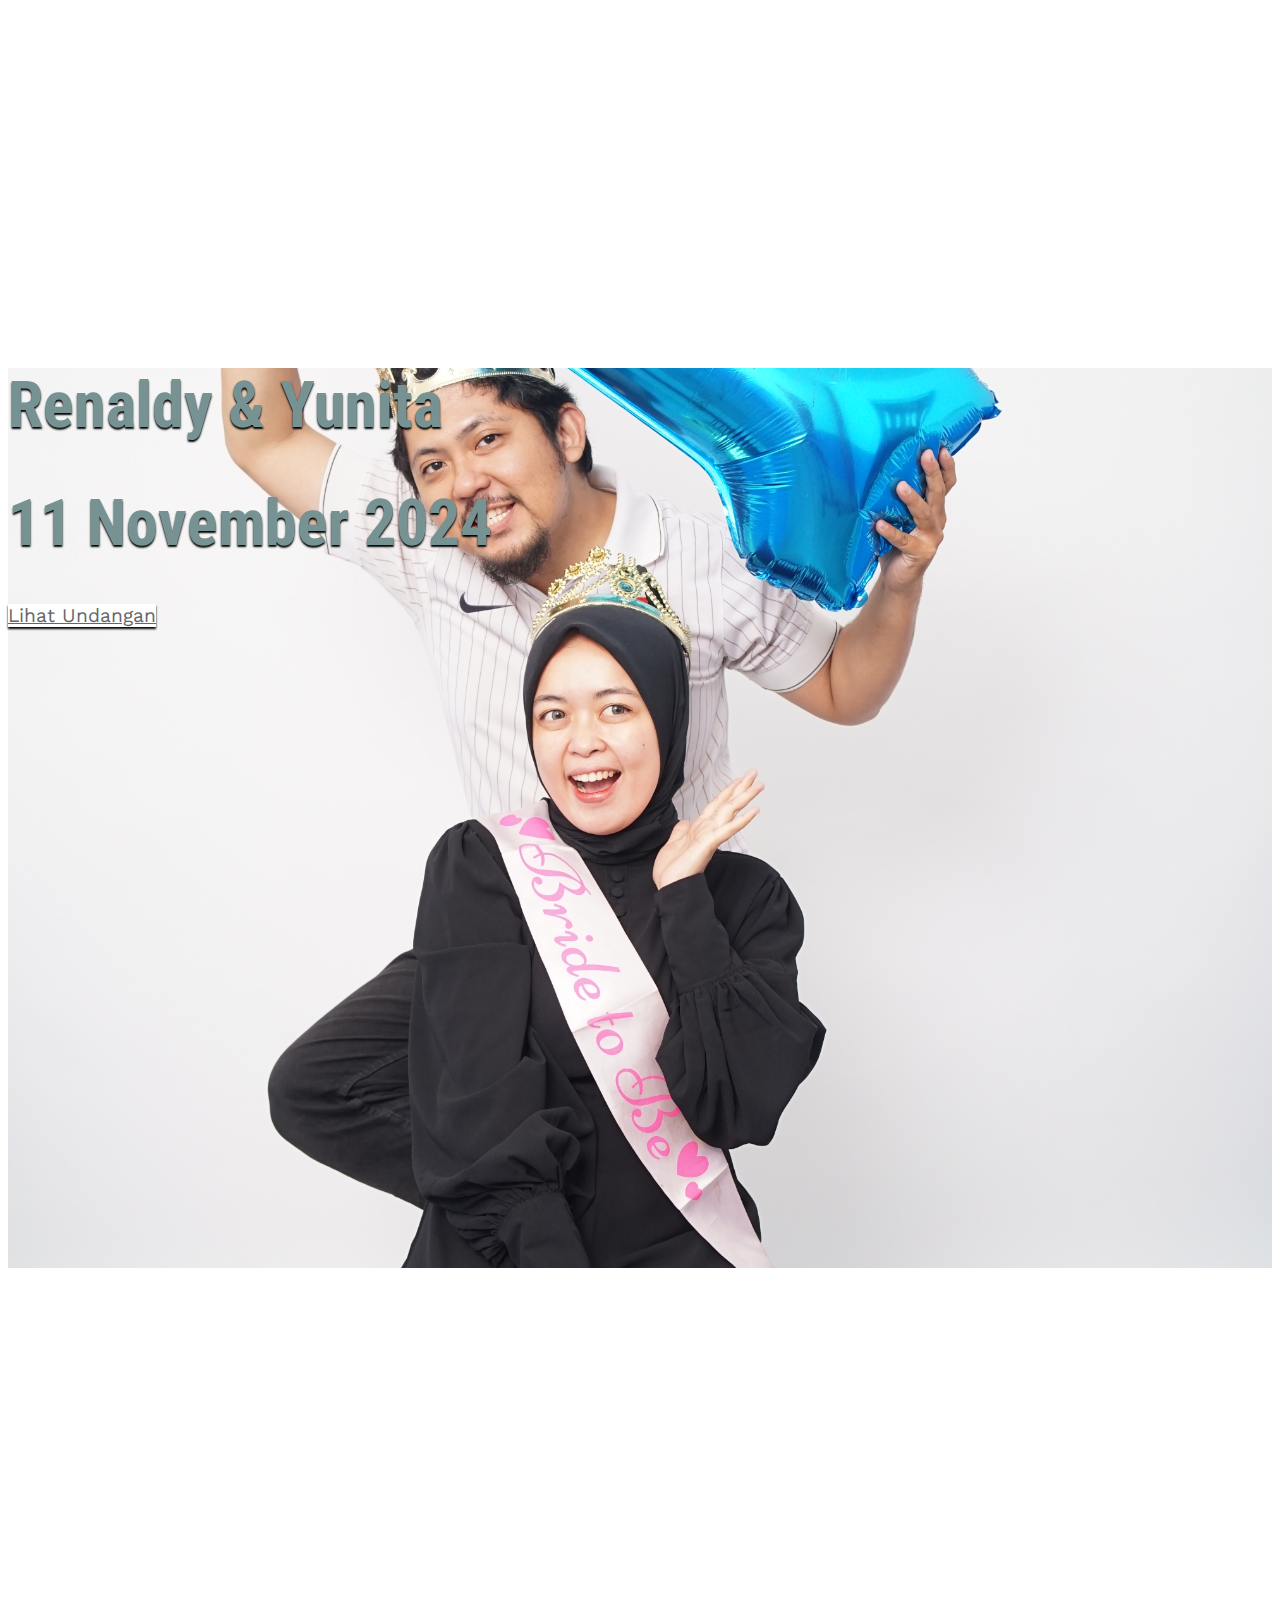
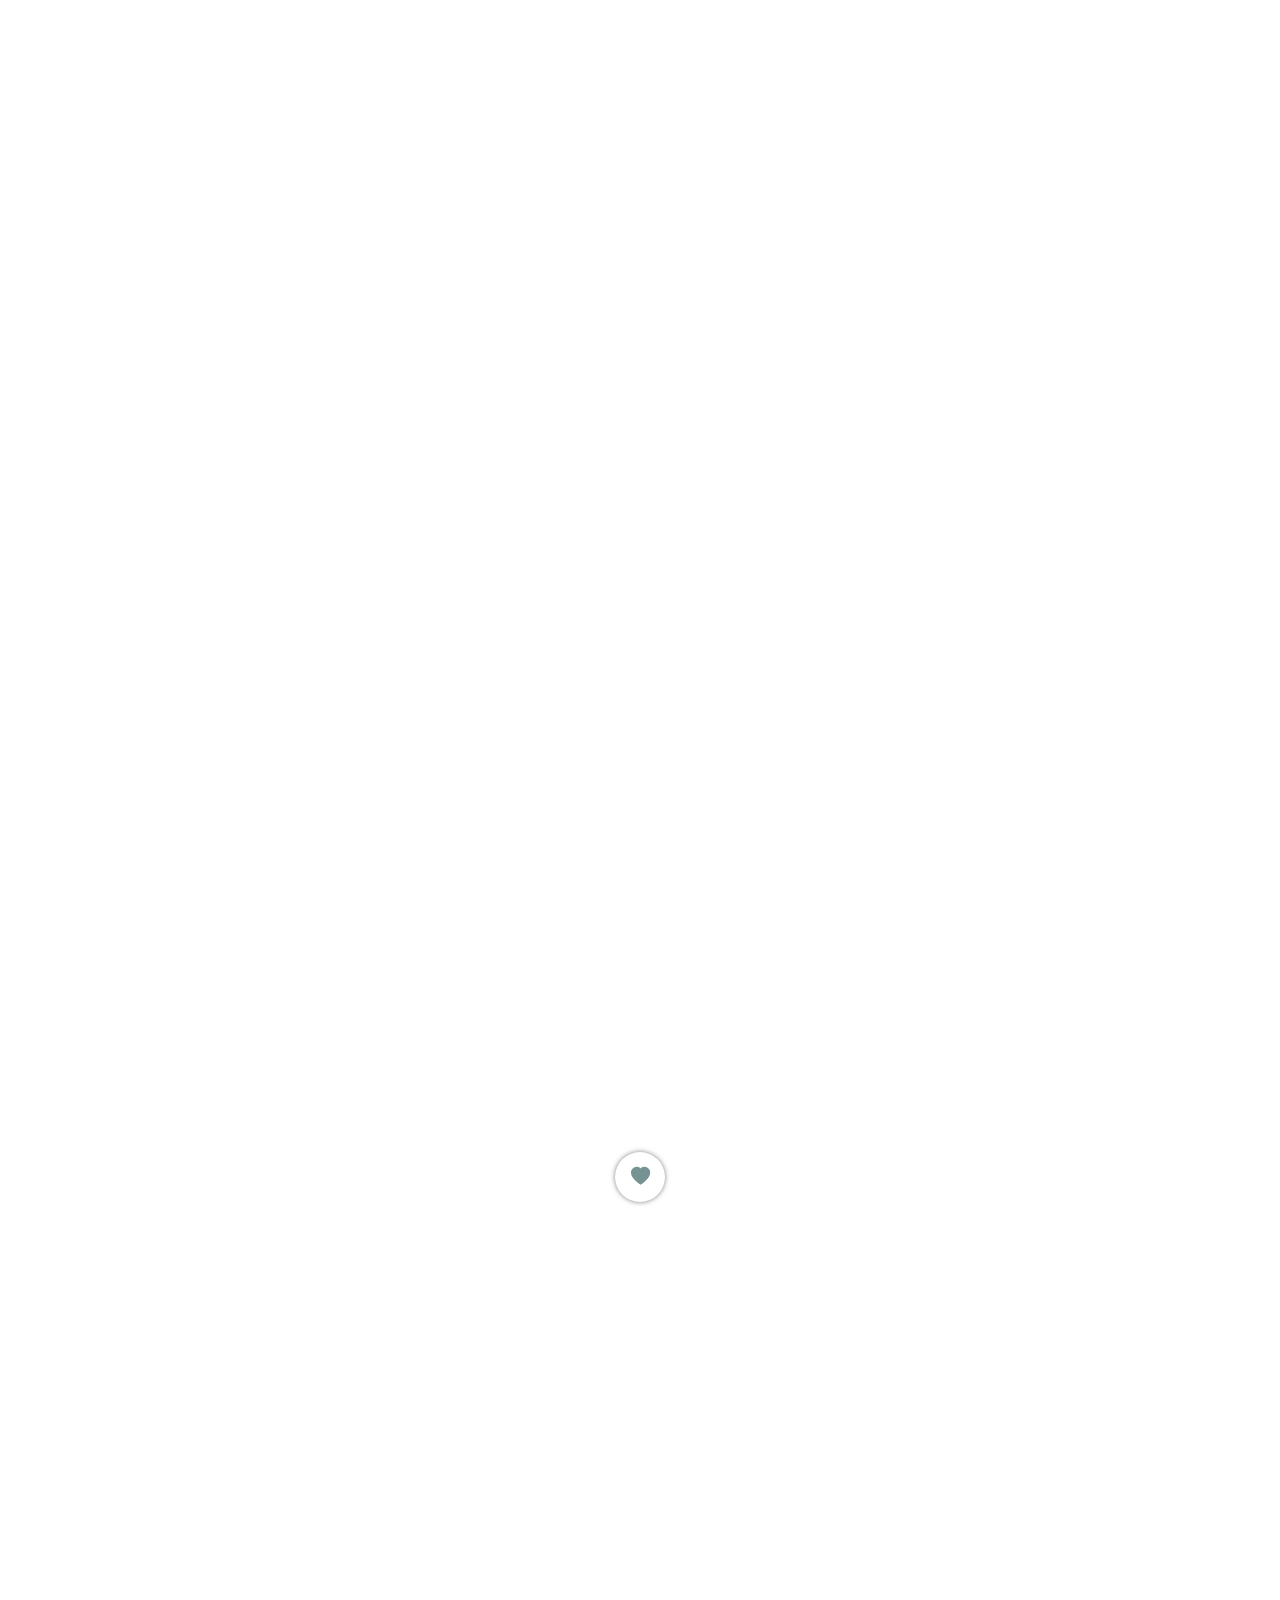
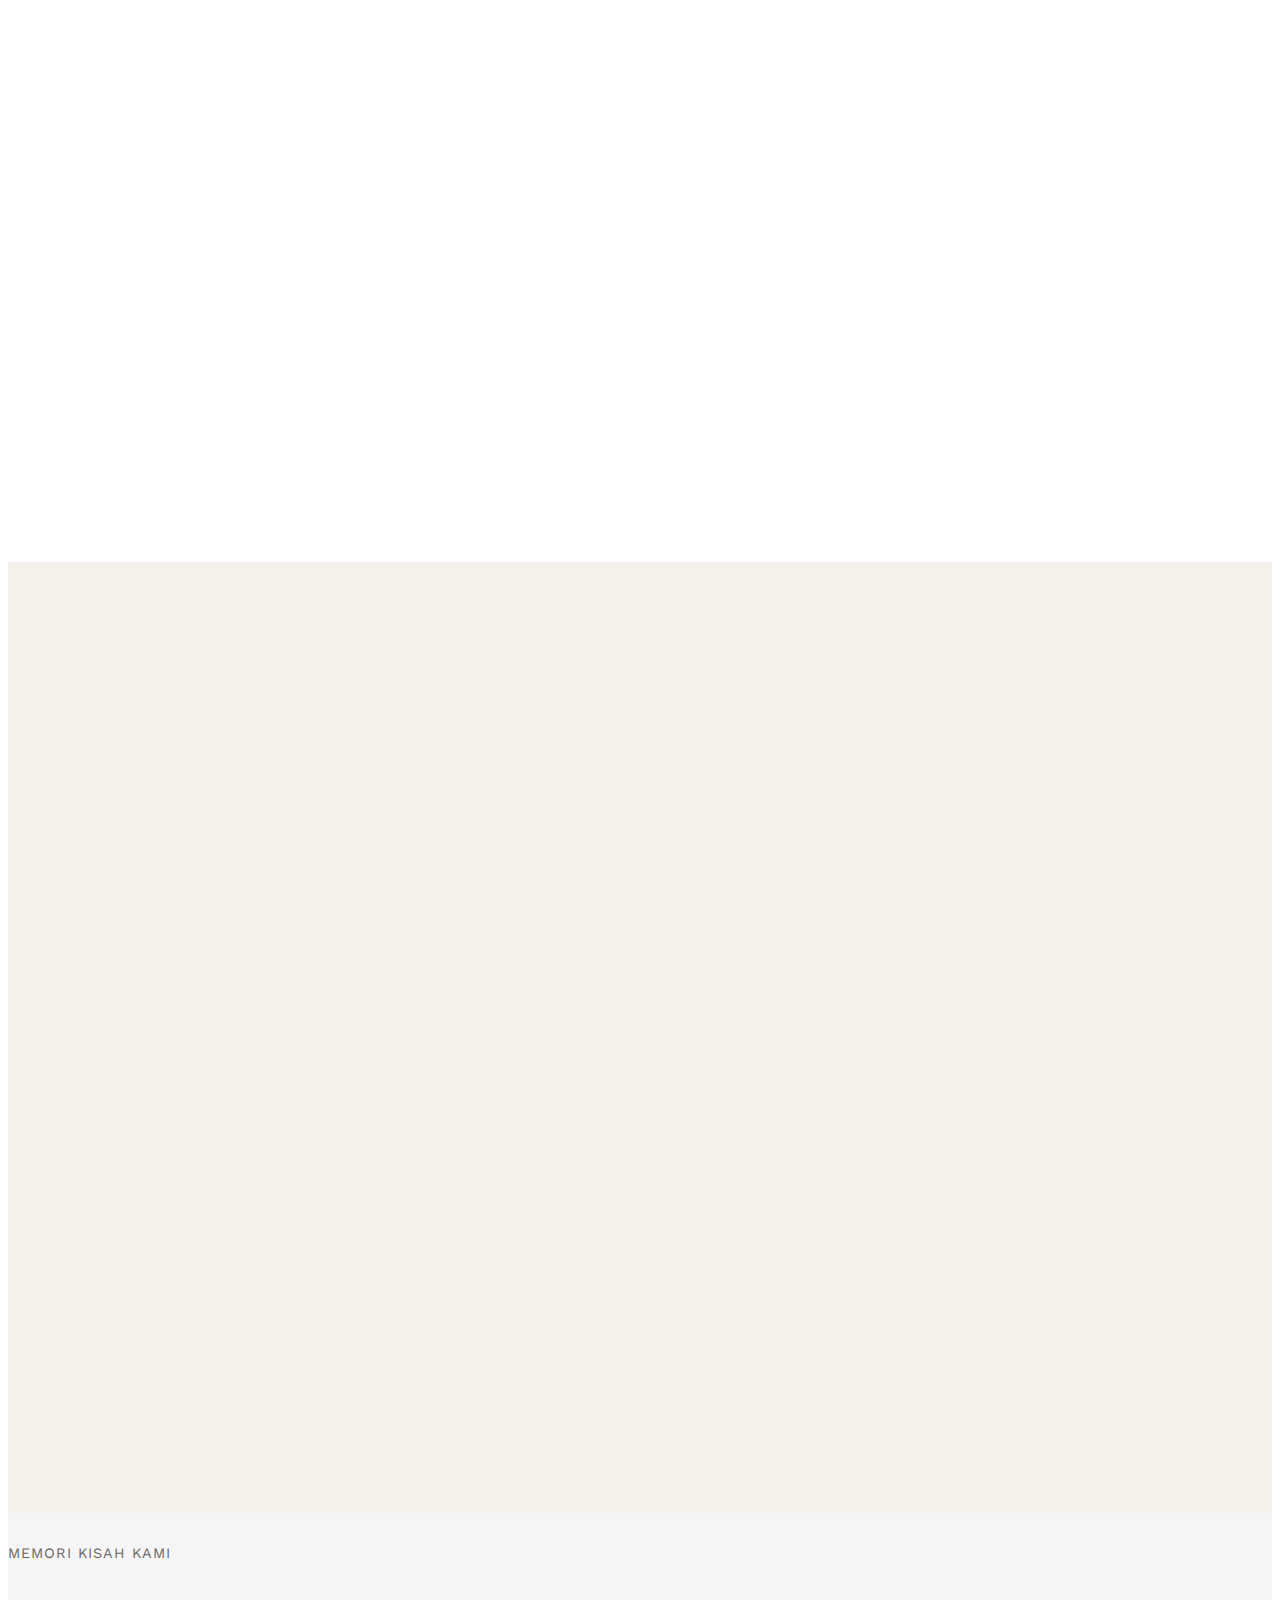
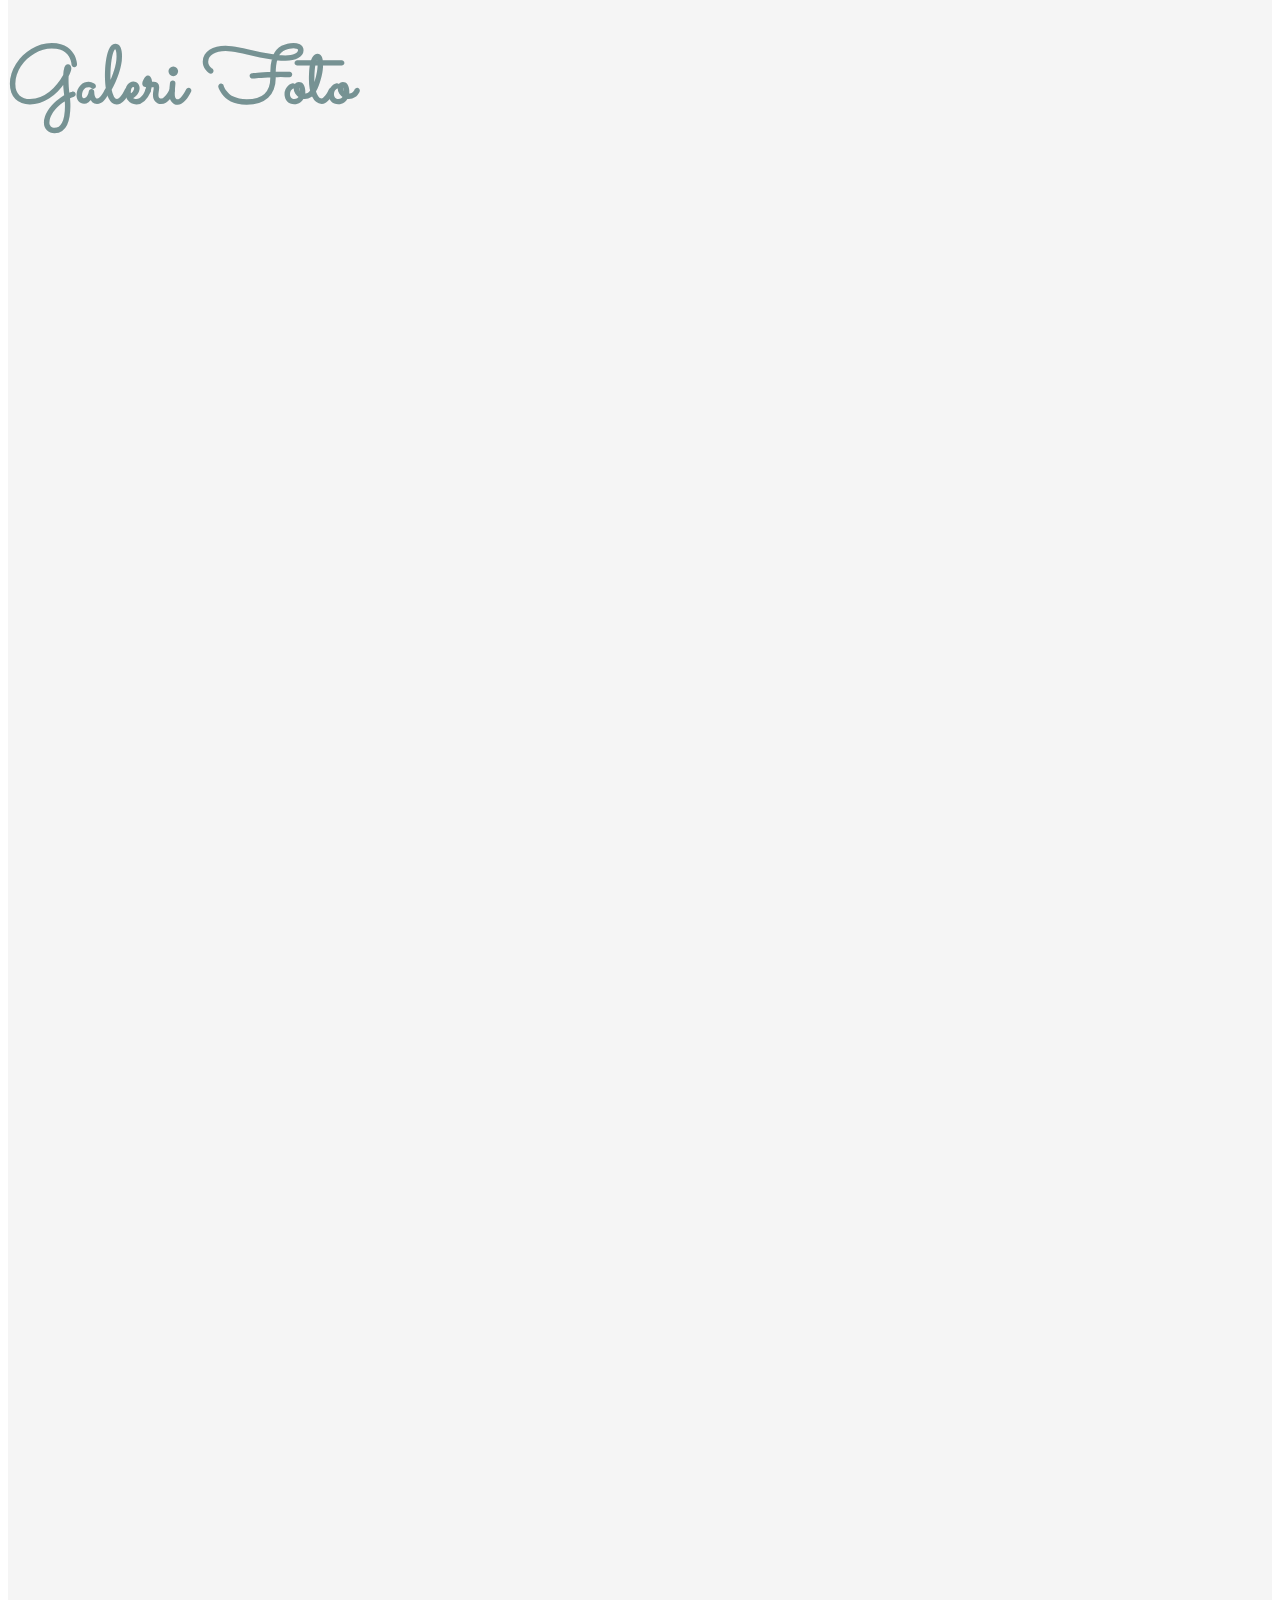
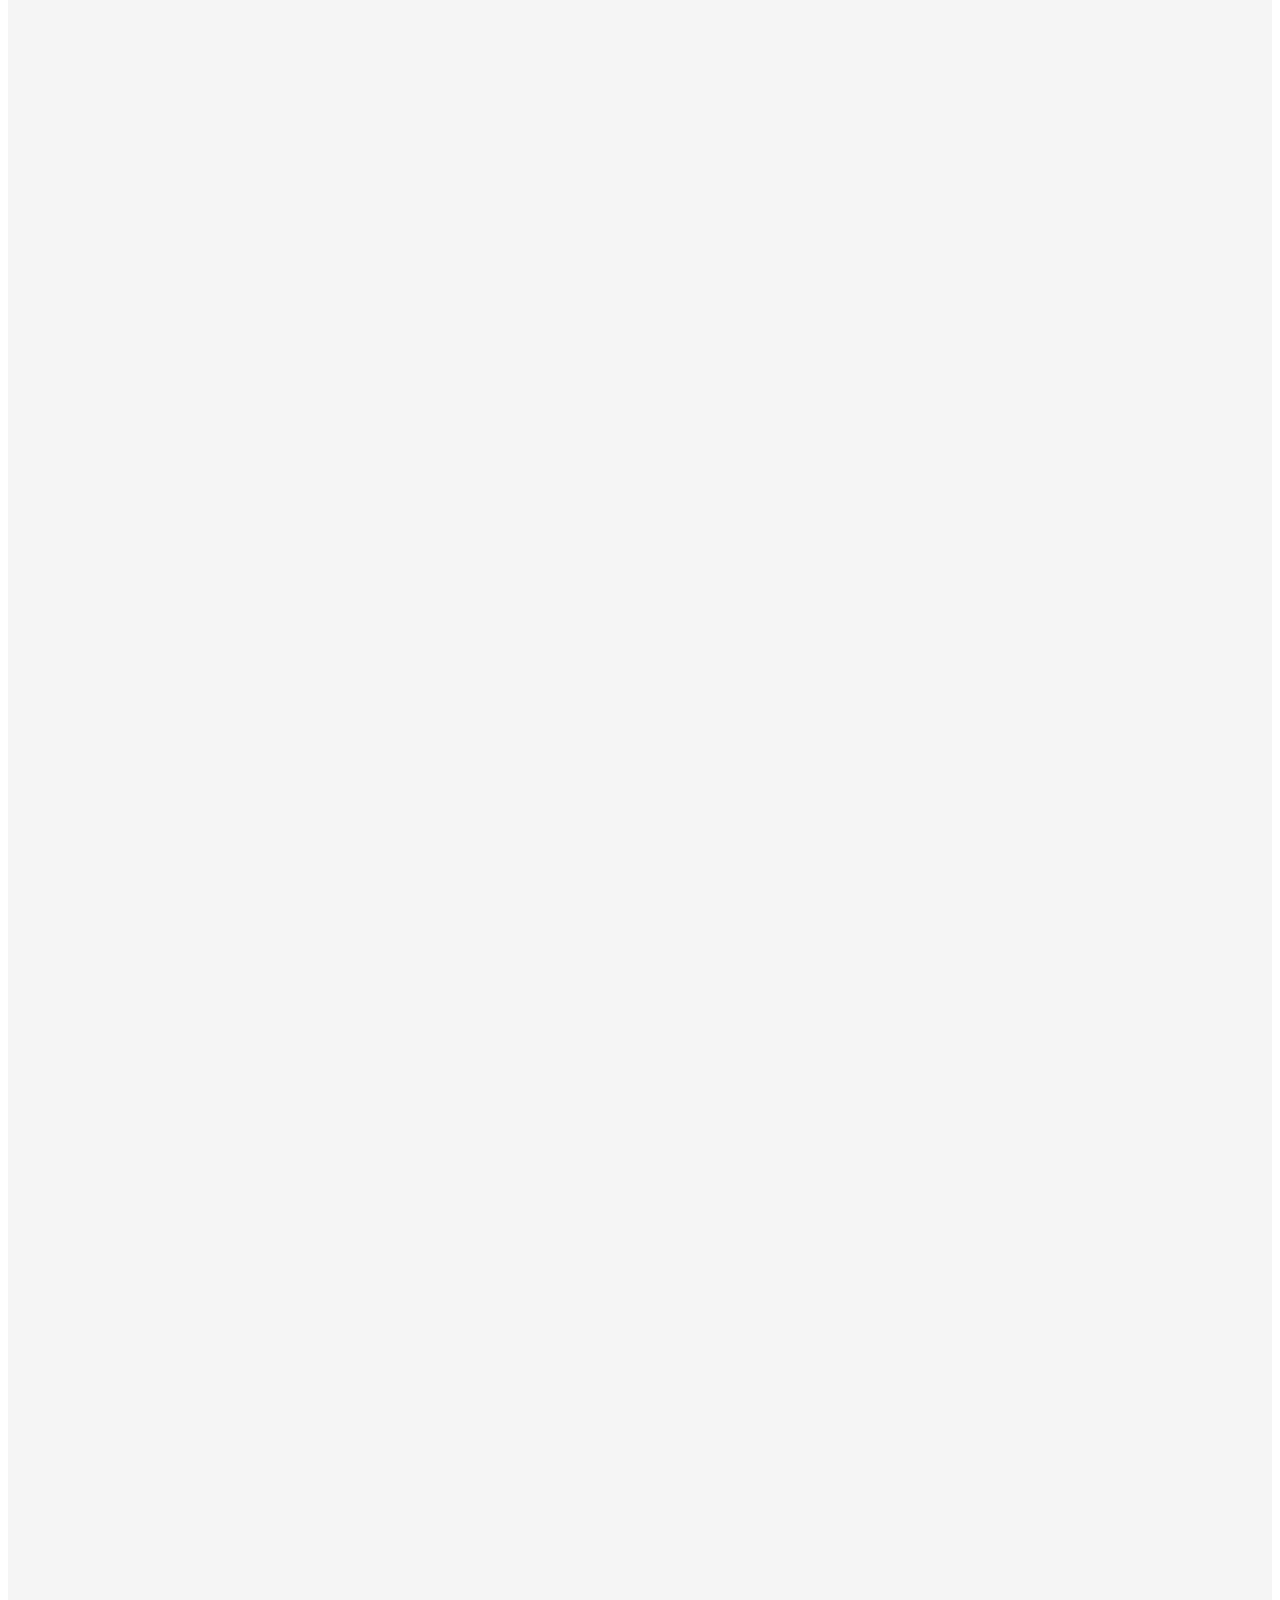
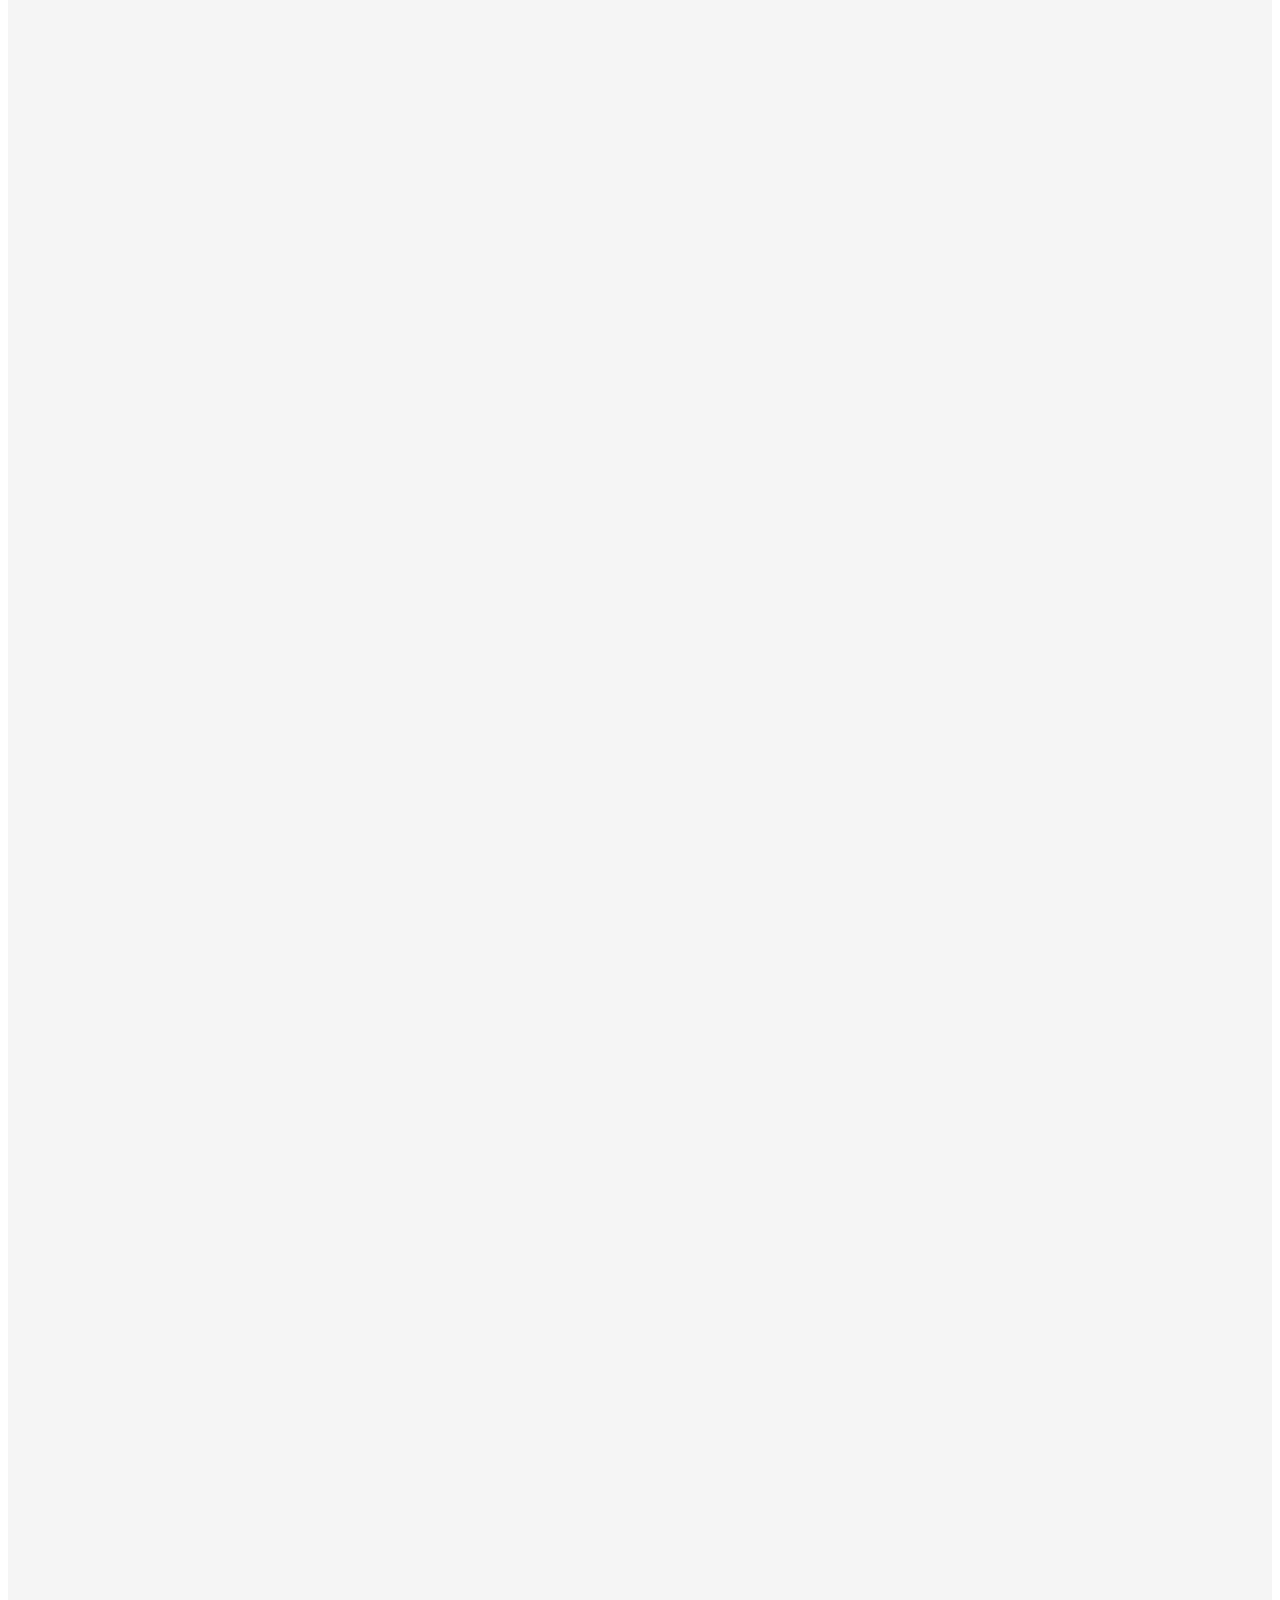
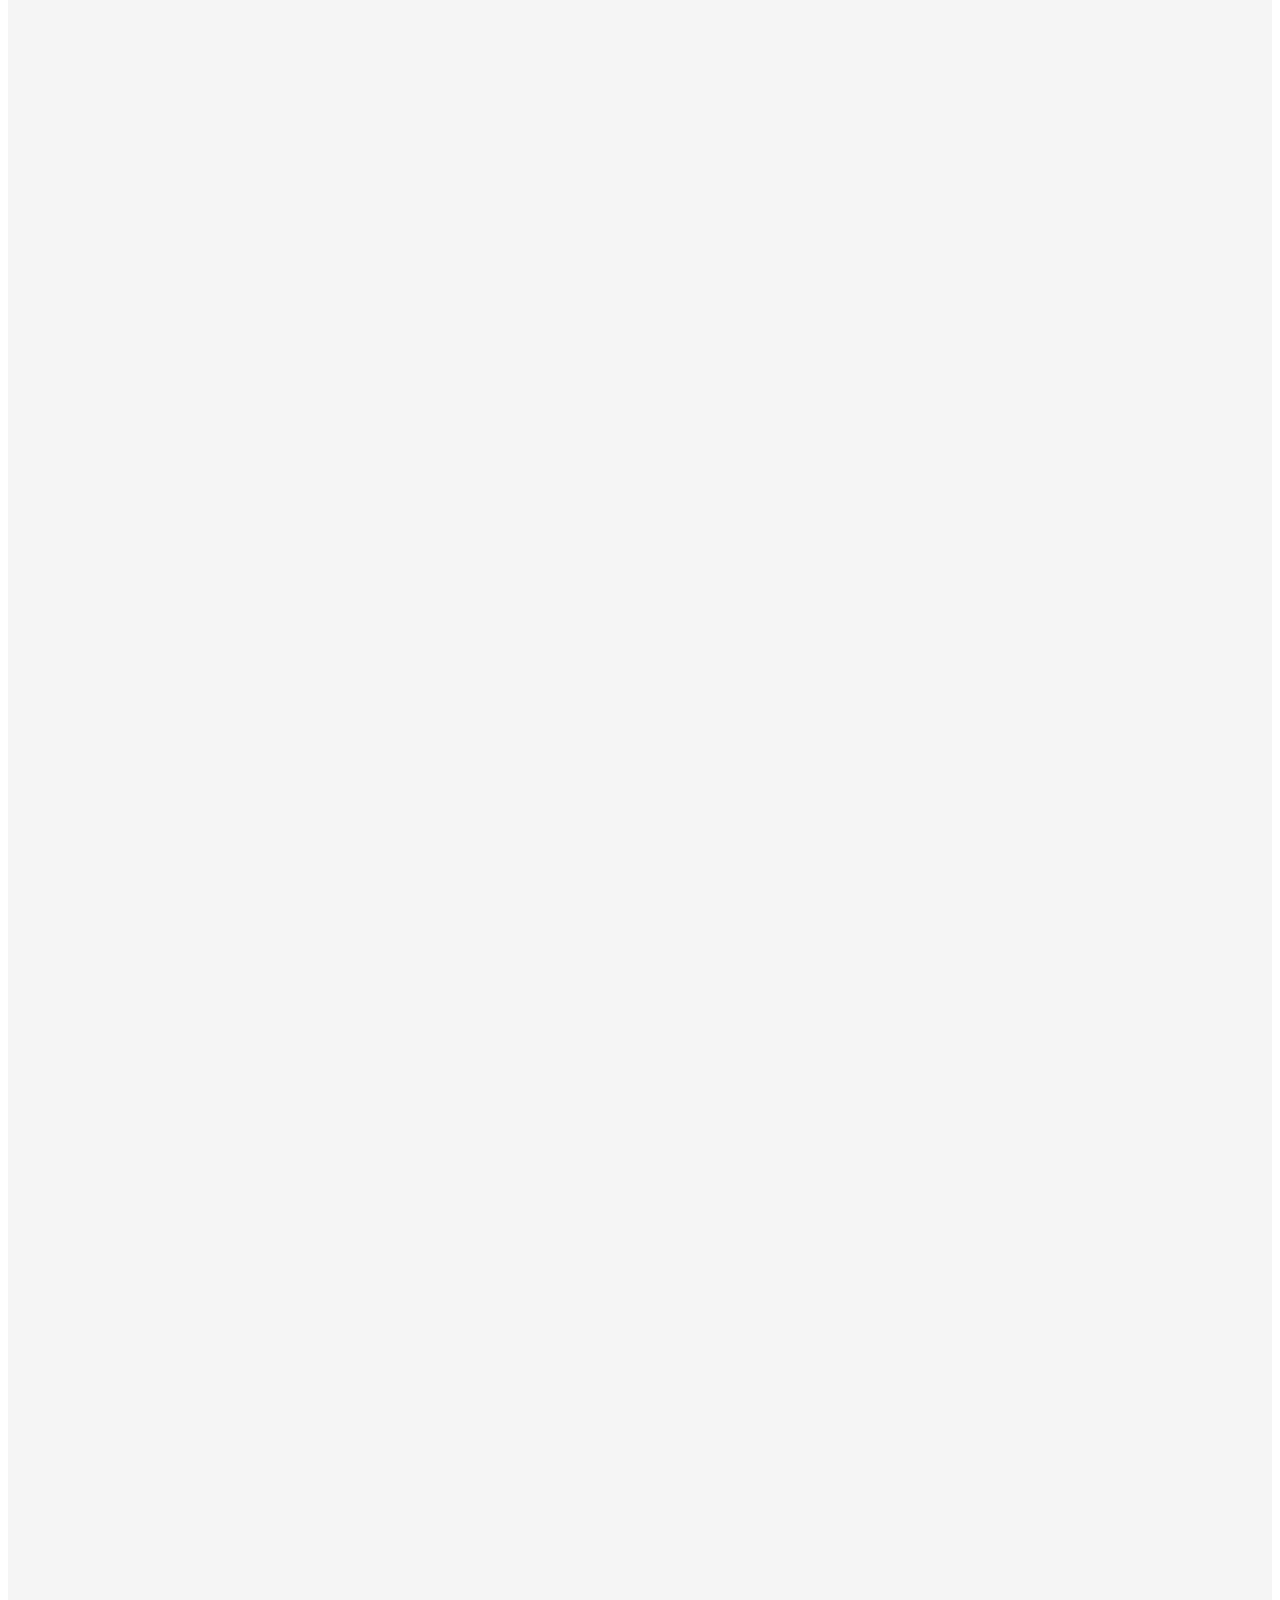
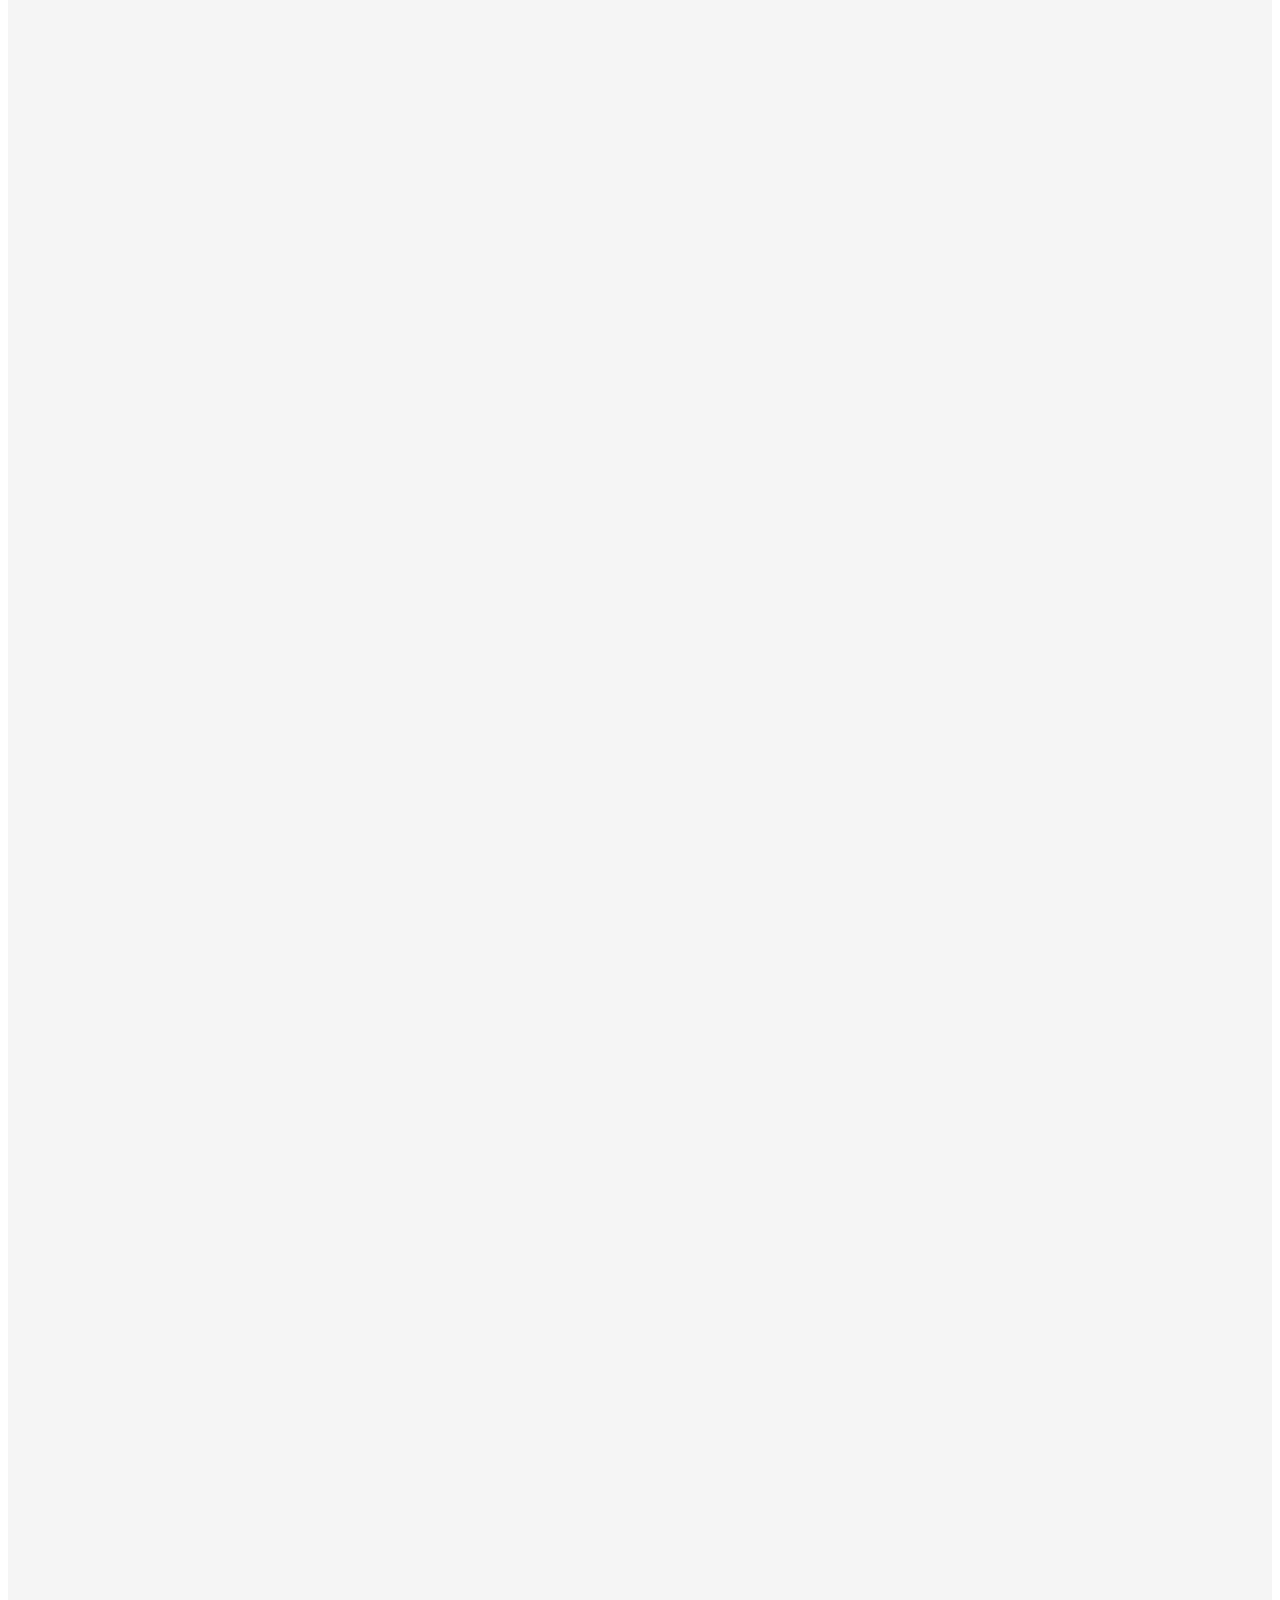
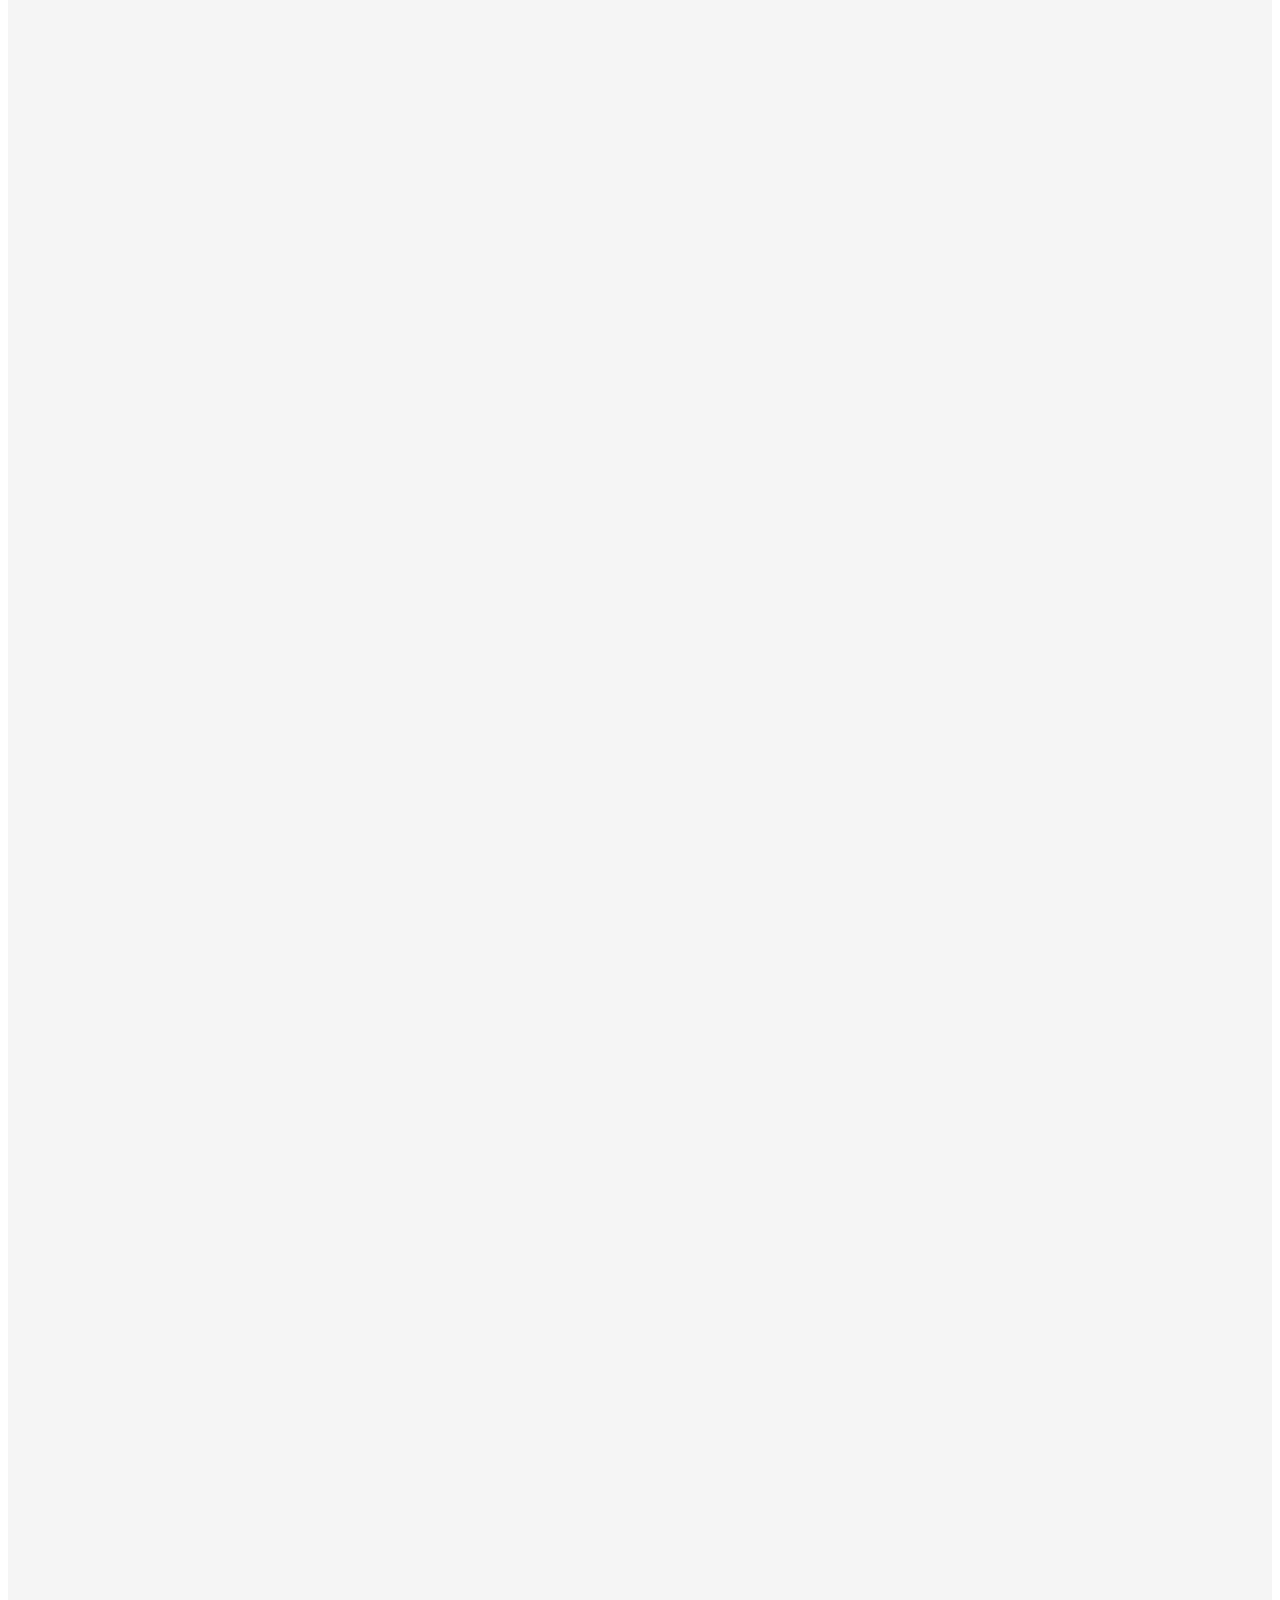
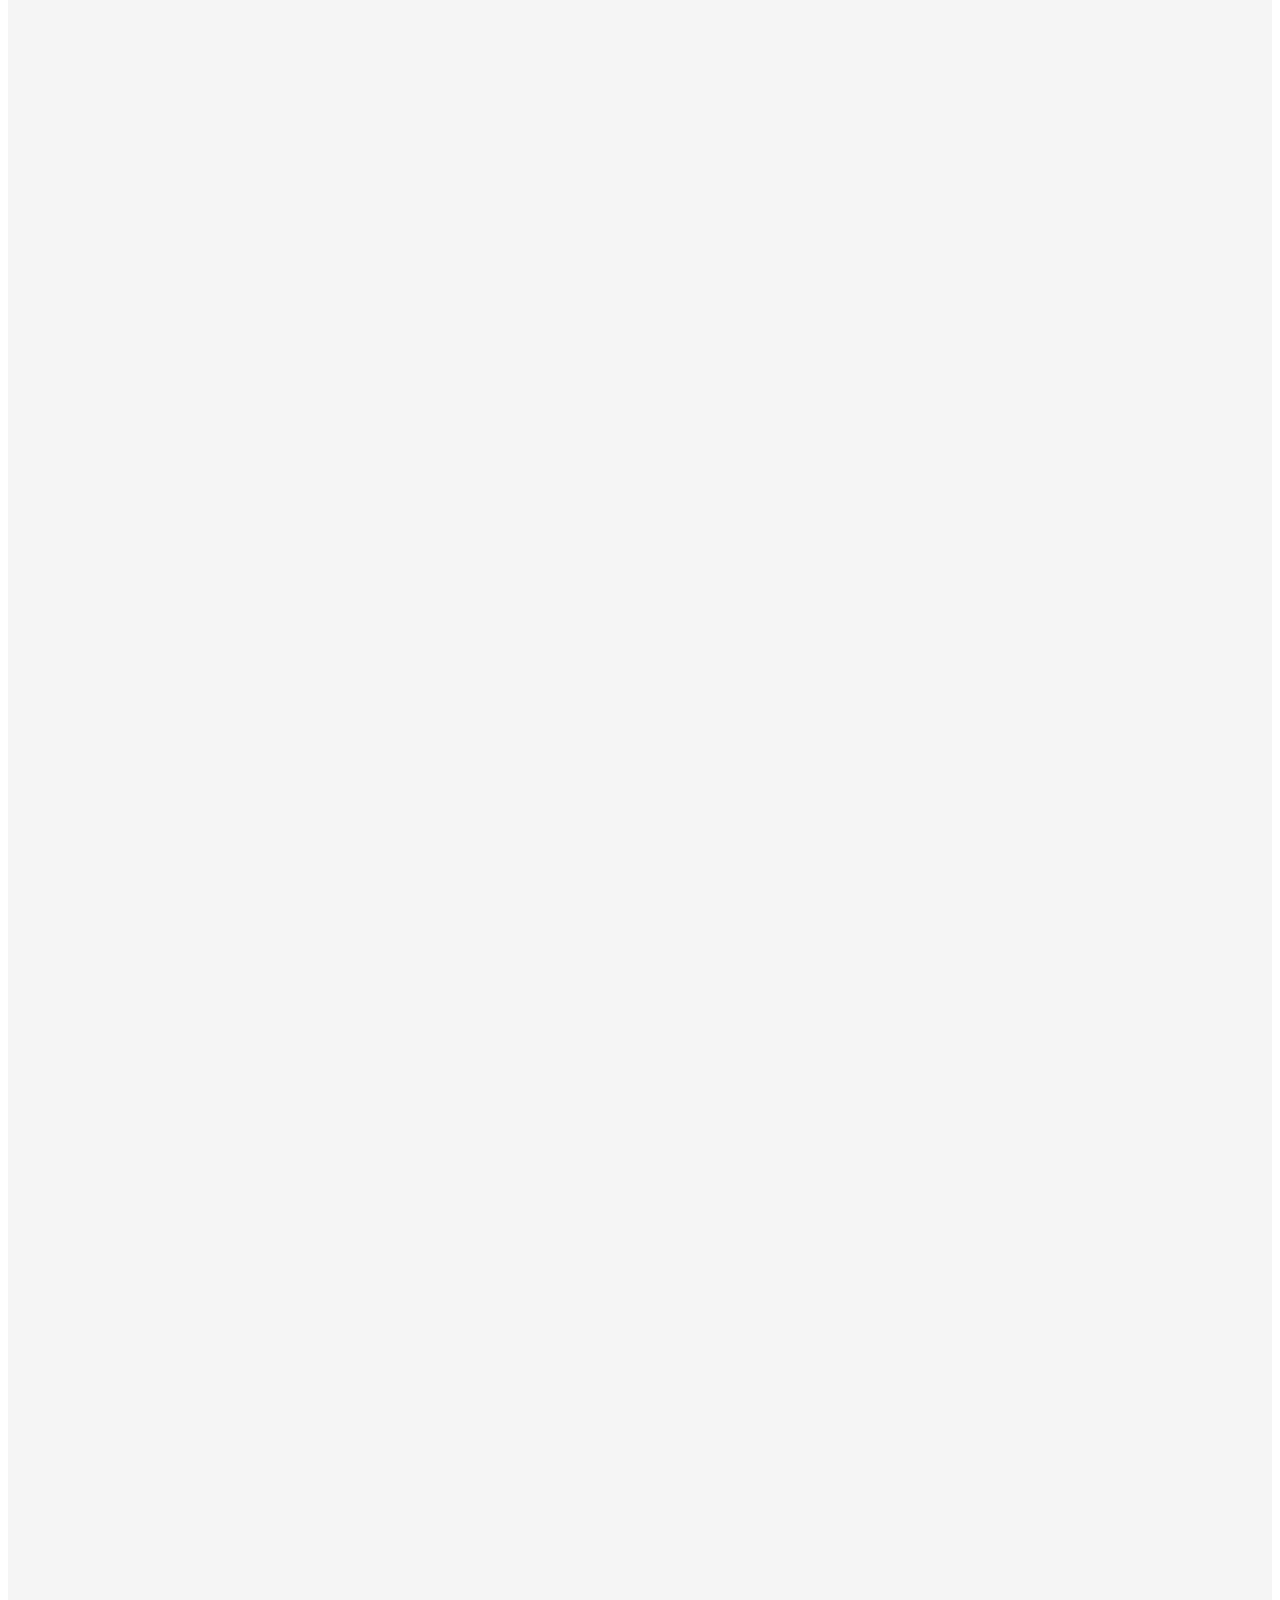
==== index.html @ 5b10905f "first commit" ====
<!doctype html>
<html lang="en">

<head>
  <meta charset="utf-8">
  <meta name="viewport" content="width=device-width, initial-scale=1">
  <title>Renaldy & Yunita</title>
  <link href="https://cdn.jsdelivr.net/npm/bootstrap@5.3.0/dist/css/bootstrap.min.css" rel="stylesheet"
    integrity="sha384-9ndCyUaIbzAi2FUVXJi0CjmCapSmO7SnpJef0486qhLnuZ2cdeRhO02iuK6FUUVM" crossorigin="anonymous">

  <link rel="preconnect" href="https://fonts.googleapis.com">
  <link rel="preconnect" href="https://fonts.gstatic.com" crossorigin>
  <link
    href="https://fonts.googleapis.com/css2?family=Sacramento&family=Work+Sans:wght@100;300;400;600;700&display=swap"
    rel="stylesheet">
  <link rel="preconnect" href="https://fonts.googleapis.com">
  <link rel="preconnect" href="https://fonts.gstatic.com" crossorigin>
  <link href="https://fonts.googleapis.com/css2?family=Roboto+Condensed:ital,wght@0,100..900;1,100..900&display=swap"
    rel="stylesheet">
  <link href="https://unpkg.com/aos@2.3.1/dist/aos.css" rel="stylesheet">

  <!-- simplyCountdown -->
  <link rel="stylesheet" href="countdown/simplyCountdown.theme.default.css" />
  <script src="countdown/simplyCountdown.min.js"></script>

  <!-- Bootstrap Icons -->
  <link rel="stylesheet" href="https://cdn.jsdelivr.net/npm/bootstrap-icons@1.10.5/font/bootstrap-icons.css">

  <link rel="stylesheet" href="style.css">
</head>

<body>

  <section id="hero"
    class="hero w-100 h-100 p-3 text-left d-flex justify-content-left align-items-left text-white">
    <main class="title-first">
      <h1>Renaldy & Yunita</h1>
      <h1>11 November 2024</h1>
      <a href="#home" class="btn btn-lg mt-4" onClick="enableScroll()">Lihat Undangan</a>
    </main>
  </section>

  <nav class="navbar navbar-expand-lg bg-transparent mynavbar" id="mynavbar">
    <div class="container justify-content-center align-items-center">
        <div class="row gx-5">
          <div class="col ">
            <a class="rounded-circle" href="#home"><i class="bi bi-house-door-fill"></i></a>
          </div>
          <div class="col "><a class="rounded-circle" href="#info"><i class="bi bi-info-circle-fill"></i></a></div>
          <div class="col "><a class="rounded-circle" href="#gallery"><i class="bi bi-file-earmark-image"></i></a></div>
          <div class="col "><a class="rounded-circle" href="#rsvp"><i class="bi bi-credit-card-2-back-fill"></i></a></div>
          <div class="col "><a class="rounded-circle" href="#gifts"><i class="bi bi-gift-fill"></i></a></div>
        </div>
    </div>
  </nav>

  <section id="home" class="home w-100 h-100">
    <div class="container">
      <div class="row justify-content-center" data-aos="zoom-in">
        <div class="col-md-8 text-center">
          <h2>Acara Pernikahan</h2>
          <h3>Diselenggarakan pada 11 November 2024 di Jonggol, Jawa Barat.</h3>
        </div>
      </div>
      <div class="row couple">
        <div class="col-lg-6">
          <div class="card text-bg-dark" data-aos="fade-up"
            data-aos-anchor-placement="top-center" data-aos-duration="1000">
            <img src="img/Yunita00017.JPG" class="card-img" alt="Renaldy">
            <div class="card-img-overlay">
              <h3>Renaldy Gumelar, SK.m</h3>
              <p class="card-text">Putra dari Bpk. RONNY Am IDRIS, SE <br> dan <br> Ibu Hj. ENDANG RETNO SUWARYANI</p>
            </div>
          </div>
        </div>

        <span class="heart"><i class="bi bi-heart-fill"></i></span>

        <div class="col-lg-6 card-women" data-aos="fade-up"
          data-aos-anchor-placement="top-center" data-aos-duration="1000">
          <div class="card text-bg-dark">
            <img src="img/Yunita00033.JPG" class="card-img" alt="Renaldy">
            <div class="card-img-overlay">
              <h3>Yunita Pratiwi, A.Md.Keb</h3>
              <p class="card-text">Putri dari Bpk. ANWAR SAWAR <br> dan <br> Ibu CICIH</p>
            </div>
          </div>
        </div>
      </div>
    </div>
  </section>


  <section id="info" class="info">
    <div class="container">
      <div data-aos="zoom-out-up" class="row justify-content-center">
        <div class="col-md-8 col-10 text-center">
          <h2>Informasi Acara</h2>
          <p class="alamat">Alamat: Jl raya menteng, bendungan rt 002/ rw 001 bendungan, jonggol, bogor (dekat mts Al-Falah), KAB. BOGOR, JONGGOL, JAWA
          BARAT, ID, 16830</p>
          <a href="https://maps.app.goo.gl/vZW6c2YmUb4DykRe9" target="_blank" class="btn btn-light btn-sm my-3">Klik untuk
            membuka peta</a>
          <p class="description">Diharapkan untuk tidak salah alamat dan tanggal. Manakala tiba di tujuan namun tidak
            ada tanda-tanda sedang dilangsungkan pernikahan, boleh jadi Anda salah jadwal, atau salah tempat.</p>
          <div class="simply-countdown"></div>
        </div>
      </div>

      <div class="row justify-content-center mt-4" data-aos="fade-up"
     data-aos-duration="3000">
        <div class="col-md-5 col-10">
          <div class="card text-center text-bg-light mb-5">
            <div class="card-header">Akad Nikah</div>
            <div class="card-body">
              <div class="row justify-content-center">
                <div class="col-md-6">
                  <i class="bi bi-clock d-block"></i>
                  <span>10.00 - 11.00</span>
                </div>
                <div class="col-md-6">
                  <i class="bi bi-calendar3 d-block"></i>
                  <span>Minggu, 10 November 2024</span>
                </div>
              </div>
            </div>
            <div class="card-footer">
              Saat acara akad diharapkan untuk kondusif menjaga kekhidmatan dan kekhusyuan seluruh prosesi.
            </div>
          </div>
        </div>
        <div class="col-md-5 col-10">
          <div class="card text-center text-bg-light">
            <div class="card-header">Resepsi</div>
            <div class="card-body">
              <div class="row justify-content-center">
                <div class="col-md-6">
                  <i class="bi bi-clock d-block"></i>
                  <span>11.00 - selesai</span>
                </div>
                <div class="col-md-6">
                  <i class="bi bi-calendar3 d-block"></i>
                  <span>Minggu, 10 November 2024</span>
                </div>
              </div>
            </div>
            <div class="card-footer">
              Saat acara akad diharapkan untuk kondusif menjaga kekhidmatan dan kekhusyuan seluruh prosesi.
            </div>
          </div>
        </div>
      </div>
    </div>
  </section>

  <section id="gallery" class="gallery">
    <div class="container">
      <div class="row justify-content-center">
        <div class="col-md-8 col-10 text-center">
          <span>Memori Kisah Kami</span>
          <h2>Galeri Foto</h2>
        </div>
      </div>

      <div class="row row-cols-lg-4 row-cols-md-3 row-cols-sm-2 row-cols-1 justify-content-center">
        <div class="col mt-3" data-aos="fade-right" data-aos-duration="1000">
          <a href="img/20241022_194618_284_IMG_5584.JPG" data-toggle="lightbox" data-caption="Renaldy & Yunita 1" data-gallery="mygallery">
            <img src="img/20241022_194618_284_IMG_5584.JPG" alt="Renaldy & Yunita 1" class="img-fluid w-100 rounded">
          </a>
        </div>
        <div class="col mt-3" data-aos="fade-left" data-aos-duration="1000">
          <a href="img/20241022_194348_601_IMG_5575.JPG" data-toggle="lightbox" data-caption="Renaldy & Yunita 2"
            data-gallery="mygallery">
            <img src="img/20241022_194348_601_IMG_5575.JPG" alt="Renaldy & Yunita 2" class="img-fluid w-100 rounded">
          </a>
        </div>
        <div class="col mt-3" data-aos="fade-right" data-aos-duration="1000">
          <a href="img/Yunita00041.JPG" data-toggle="lightbox" data-caption="Renaldy & Yunita 3"
            data-gallery="mygallery">
            <img src="img/Yunita00041.JPG" alt="Renaldy & Yunita 3" class="img-fluid w-100 rounded">
          </a>
        </div>
        <div class="col mt-3" data-aos="fade-left" data-aos-duration="1000">
          <a href="img/Yunita00045.JPG" data-toggle="lightbox" data-caption="Renaldy & Yunita 4"
            data-gallery="mygallery">
            <img src="img/Yunita00045.JPG" alt="Renaldy & Yunita 4" class="img-fluid w-100 rounded">
          </a>
        </div>
      </div>
    </div>
  </section>

  <section id="rsvp" class="rsvp">
    <div class="container">
      <div class="row justify-content-center">
        <div class="col-md-8 col-10 text-center">
          <h2>Konfirmasi Kehadiran</h2>
          <p>Isi form di bawah ini untuk melakukan konfirmasi kehadiran.</p>
        </div>
      </div>

      <form class="row row-cols-md-auto g-3 align-items-center justify-content-center" method="POST"
        action="https://script.google.com/macros/s/AKfycbyddFbEJRqwEeA6OmZAuNf0jw_B30ZUOS5qSDwlAKV_nurcW7H6osJx2ZWnIeTmPm_35g/exec"
        id="my-form">
        <div class="col-12">
          <div class="mb-3">
            <label for="nama" class="form-label">Nama</label>
            <input type="text" class="form-control" id="nama" name="nama">
          </div>
        </div>
        <div class="col-12">
          <div class="mb-3">
            <label for="jumlah" class="form-label">Jumlah</label>
            <input type="number" class="form-control" id="jumlah" name="jumlah" min="1" max="5" length="1" value="1">
          </div>
        </div>
        <div class="col-12">
          <div class="mb-3">
            <label for="status" class="form-label">Konfirmasi</label>
            <select name="status" id="status" class="form-select">
              <option selected>Pilih salah satu</option>
              <option value="Hadir">Hadir</option>
              <option value="Tidak Hadir">Tidak Hadir</option>
            </select>
          </div>
        </div>
        <div class="col-12" style="margin-top: 35px;">
          <button class="btn btn-primary">Kirim</button>
        </div>
      </form>

      <div class="row justify-content-center mt-5">
        <div class="col-md-6">
          <div id="disqus_thread"></div>
          <script>
            /**
            *  RECOMMENDED CONFIGURATION VARIABLES: EDIT AND UNCOMMENT THE SECTION BELOW TO INSERT DYNAMIC VALUES FROM YOUR PLATFORM OR CMS.
            *  LEARN WHY DEFINING THESE VARIABLES IS IMPORTANT: https://disqus.com/admin/universalcode/#configuration-variables    */

            var disqus_config = function () {
              this.page.url = 'https://sandhikagalih.me';  // Replace PAGE_URL with your page's canonical URL variable
              this.page.identifier = 'https://sandhikagalih.me'; // Replace PAGE_IDENTIFIER with your page's unique identifier variable
            };

            (function () { // DON'T EDIT BELOW THIS LINE
              var d = document, s = d.createElement('script');
              s.src = 'https://dino-wedding-1.disqus.com/embed.js';
              s.setAttribute('data-timestamp', +new Date());
              (d.head || d.body).appendChild(s);
            })();
          </script>
          <noscript>Please enable JavaScript to view the <a href="https://disqus.com/?ref_noscript">comments powered by
              Disqus.</a></noscript>
        </div>
      </div>

    </div>
  </section>

  <section id="gifts" class="gifts">
    <div class="container">
      <div class="row justify-content-center" data-aos="zoom-in" data-aos-duration="1000">
        <div class="col-md-8 col-10 text-center">
          <span>ungkapan tanda kasih</span>
          <h2>Kirim Hadiah</h2>
        </div>
      </div>

      <div class="row justify-content-center text-center" data-aos="zoom-in" data-aos-duration="1000">
        <div class="col-md-6">
          <ul class="list-group">
            <li class="list-group-item">
              <div class="fw-bold">BSI</div>
              7147840238 - Renaldy Gumelar
            </li>
            <li class="list-group-item">
              <div class="fw-bold">BCA</div>
              4060899563 - Yunita Pratiwi
            </li>
          </ul>
        </div>
      </div>
    </div>
  </section>

  <footer>
    <div class="container">
      <div class="row">
        <div class="col text-center">
          <small class="block">&copy; 2024 DiNo Wedding. All Rights Reserved.</small>
          <small class="block">Design by <a href="https://instagram.com/bayuyudo">@Bayu</a>.</small>
        </div>
      </div>
    </div>
  </footer>

  <div id="audio-container">
    <audio id="song" autoplay loop>
      <source src="audio/Hidup 'Kan Baik-baik Saja.mp3" type="audio/mp3">
    </audio>

    <div class="audio-icon-wrapper" style="display: none;">
      <i class="bi bi-disc"></i>
    </div>
  </div>


  <script src="https://cdn.jsdelivr.net/npm/bootstrap@5.3.0/dist/js/bootstrap.bundle.min.js"
    integrity="sha384-geWF76RCwLtnZ8qwWowPQNguL3RmwHVBC9FhGdlKrxdiJJigb/j/68SIy3Te4Bkz"
    crossorigin="anonymous"></script>

  <script src="https://cdn.jsdelivr.net/npm/bs5-lightbox@1.8.3/dist/index.bundle.min.js"></script>

  <script>
    simplyCountdown('.simply-countdown', {
      year: 2024, // required
      month: 11, // required
      day: 10, // required
      hours: 10, // Default is 0 [0-23] integer
      words: { //words displayed into the countdown
        days: { singular: 'hari', plural: 'hari' },
        hours: { singular: 'jam', plural: 'jam' },
        minutes: { singular: 'menit', plural: 'menit' },
        seconds: { singular: 'detik', plural: 'detik' }
      },
    });
  </script>

  <script>
    const rootElement = document.querySelector(":root");
    const audioIconWrapper = document.querySelector('.audio-icon-wrapper');
    const audioIcon = document.querySelector('.audio-icon-wrapper i');
    const song = document.querySelector('#song');
    const navbar = document.querySelector('#mynavbar')
    let isPlaying = false;

    function disableScroll() {
      scrollTop = window.pageYOffset || document.documentElement.scrollTop;
      scrollLeft = window.pageXOffset || document.documentElement.scrollLeft;

      window.onscroll = function () {
        window.scrollTo(scrollTop, scrollLeft);
      }

      rootElement.style.scrollBehavior = 'auto';
      navbar.style.display = 'none'
    }

    function enableScroll() {
      window.onscroll = function () { }
      rootElement.style.scrollBehavior = 'smooth';
      navbar.style.display = 'block'
      // localStorage.setItem('opened', 'true');
      playAudio();
    }

    function playAudio() {
      song.volume = 0.1;
      audioIconWrapper.style.display = 'flex';
      song.play();
      isPlaying = true;
    }

    audioIconWrapper.onclick = function () {
      if (isPlaying) {
        song.pause();
        audioIcon.classList.remove('bi-disc');
        audioIcon.classList.add('bi-pause-circle');
      } else {
        song.play();
        audioIcon.classList.add('bi-disc');
        audioIcon.classList.remove('bi-pause-circle');
      }

      isPlaying = !isPlaying;
    }

    // if (!localStorage.getItem('opened')) {
    //   disableScroll();
    // }
    disableScroll();
  </script>
  <script>
    window.addEventListener("load", function () {
      const form = document.getElementById('my-form');
      form.addEventListener("submit", function (e) {
        e.preventDefault();
        const data = new FormData(form);
        const action = e.target.action;
        fetch(action, {
          method: 'POST',
          body: data,
        })
          .then(() => {
            alert("Konfirmasi kehadiran berhasil terkirim!");
          })
      });
    });

  </script>
  <script>
    const urlParams = new URLSearchParams(window.location.search);
    const nama = urlParams.get('n') || '';
    const pronoun = urlParams.get('p') || 'Bapak/Ibu/Saudara/i';
    const namaContainer = document.querySelector('.hero h4 span');
    namaContainer.innerText = `${pronoun} ${nama},`.replace(/ ,$/, ',');

    document.querySelector('#nama').value = nama;
  </script>
  <script src="https://unpkg.com/aos@2.3.1/dist/aos.js"></script>
  <script>
    AOS.init();
  </script>
</body>

</html>
---- countdown/simplyCountdown.theme.default.css ----
.simply-countdown {
  overflow: hidden;
  display: table;
  margin: auto;
}
.simply-countdown > .simply-section {
  width: 50px;
  height: 50px;
  padding: 80px;
  display: flex;
  align-items: center;
  justify-content: center;
  float: left;
  margin: 10px;
  background: var(--pink);
  box-shadow: 0 1px 3px rgba(0, 0, 0, 0.12), 0 1px 2px rgba(0, 0, 0, 0.24);
  border-radius: 50%;
}
.simply-countdown > .simply-section .simply-amount,
.simply-countdown > .simply-section .simply-word {
  display: block;
  text-align: center;
}

.simply-countdown > .simply-section .simply-amount {
  font-size: 1.6rem;
}
---- style.css ----
:root {
  --pink: #769293;
  --bg: hsla(37,30%,76%,.2509803922);
  --shadow: 0 2px 2px rgb(0 0 0 / 1);
}

body {
  font-size: 1.2rem;
  font-family: 'Work Sans', sans-serif;
  min-height: 4000px;
}

.hero::before {
  content: '';
  position: absolute;
  top: 0;
  left: 0;
  width: 100%;
  height: 100%;
  background-image: url(img/Yunita00007.JPG);
  background-size: cover;
  background-position: center;
  z-index: -1;
  /* filter: grayscale(); */
}

.hero .title-first {
  margin-top: 23rem;
}

.hero {
  position: relative;
  min-height: 100vh;
}

.hero h1,
.hero h4,
.hero p {
  text-shadow: var(--shadow);
  color: var(--pink);
}

.hero h1 {
  font-family: "Roboto Condensed", sans-serif;
  font-size: 4rem;
}

.hero h4 {
  font-size: 1.6rem;
}

.hero p {
  font-size: 1.4rem;
}

.hero a {
  color: #666;
  background-color: white;
  box-shadow: var(--shadow);
}

.hero a:hover {
  background-color: #666;
  color: white;
}

.mynavbar {
  background-color: rgba(255, 255, 255, 0.3) !important;
  backdrop-filter: blur(4px);
  position: fixed;
   left: 0;
   bottom: 0;
   width: 100%;
   z-index: 5;
}

.mynavbar a {
  color: var(--pink);
  background-color: white;
  box-shadow: var(--shadow);
  font-size: 2rem;
  padding: 1rem;
}

.home {
  /* background-image: url(img/bg.png); */
  background-size: cover;
  min-height: 100vh;
  padding-top: 3rem;
  padding-bottom: 5rem;
}

.home .card-img {
  height: 50rem;
  animation: showright 4s;
}

.home .card-text {
  color: var(--pink);
}

.home h2,
.info h2,
.gallery h2,
.rsvp h2,
.gifts h2 {
  color: var(--pink);
  font-family: 'Sacramento';
  font-size: 5rem;
  font-weight: bold;
}

.home h3 {
  color: #444;
  font-size: 1.5rem;
  margin-bottom: 1rem;
}

.home p {
  font-size: 1.1rem;
  color: #666;
}

.home .couple {
  margin-top: 100px;
}

.home .couple h3 {
  font-family: 'Sacramento';
  font-size: 2.4rem;
  color: var(--pink);
}

.home .couple img {
  width: 100%;
}

.home .heart {
  width: 50px;
  height: 50px;
  background-color: white;
  display: flex;
  border-radius: 50%;
  box-shadow: 0 0 5px rgba(0, 0, 0, 0.5);
  position: absolute;
  left: 50%;
  transform: translateX(-50%) translateY(65px);
}

.home .heart i {
  margin: auto;
  color: var(--pink);
}

.info {
  background-color: var(--bg);
  color: var(--pink);
  padding-top: 2rem;
  padding-bottom: 8rem;
}

.info .simply-countdown {
  color: white;
}

.info .alamat {
  font-size: 1.1rem;
}

.info .description {
  font-size: 1rem;
  font-weight: 300;
}

.info .card {
  background-color: rgba(255, 255, 255, 0.2) !important;
  color: var(--pink) !important;
  border: 1px solid #999;
}

.info .card-header {
  border-bottom: 1px solid #999;
  text-transform: uppercase;
  letter-spacing: 0.1rem;
}

.info .card-body {
  font-size: 1rem;
}

.info .card-footer {
  border-top: 1px solid #999;
  font-size: 0.9rem;
  font-weight: 300;
}

.gallery,
.rsvp,
.gifts {
  padding-top: 2rem;
  padding-bottom: 8rem;
}

.gallery span,
.gifts span {
  text-transform: uppercase;
  color: #666;
  font-size: 0.9rem;
  letter-spacing: 1px;
  display: block;
  margin-bottom: 1rem;
}

.gallery p,
.rsvp p,
.gifts p {
  font-size: 1rem;
  font-weight: 300;
}

.timeline {
  list-style: none;
  padding: 1.4rem 0;
  margin-top: 1rem;
  position: relative;
}

.timeline::before {
  content: '';
  top: 0;
  bottom: 0;
  position: absolute;
  width: 1px;
  background-color: #ccc;
  left: 50%;
}

.timeline li {
  margin-bottom: 1.5rem;
  position: relative;
}

.timeline li::before,
.timeline li::after {
  content: '';
  display: table;
}

.timeline li::after {
  clear: both;
}

.timeline li .timeline-image {
  width: 160px;
  height: 160px;
  background-color: #ccc;
  position: absolute;
  left: 50%;
  transform: translateX(-50%);
  border-radius: 50%;
  background-size: cover;
  background-position: center;
  background-repeat: no-repeat;
}

.timeline li .timeline-panel {
  width: 40%;
  float: left;
  border: 1px solid #ccc;
  padding: 2rem;
  position: relative;
  border-radius: 8px;
  background-color: #fff;
}

.timeline li .timeline-panel::before {
  content: '';
  display: inline-block;
  position: absolute;
  border-top: 15px solid transparent;
  border-left: 15px solid #ccc;
  border-right: 0 solid #ccc;
  border-bottom: 15px solid transparent;
  top: 80px;
  right: -15px;
}

.timeline li .timeline-panel::after {
  content: '';
  position: absolute;
  display: inline-block;
  border-top: 14px solid transparent;
  border-left: 14px solid #fff;
  border-right: 0 solid #fff;
  border-bottom: 14px solid transparent;
  top: 81px;
  right: -13px;
}

.timeline li.timeline-inverted .timeline-panel {
  float: right;
}

.timeline li.timeline-inverted .timeline-panel::before {
  border-left-width: 0;
  border-right-width: 15px;
  left: -15px;
  right: auto;
}

.timeline li.timeline-inverted .timeline-panel::after {
  border-left-width: 0;
  border-right-width: 14px;
  left: -13px;
  right: auto;
}

.gallery {
  background-color: #f5f5f5;
}

.rsvp {
  background-color: var(--bg);
}

.rsvp h2 {
  font-size: 4.5rem;
}

.rsvp p {
  color: white;
}

.rsvp form label {
  color: white;
}

.rsvp button {
  background-color: var(--pink);
  color: white;
  border: 1px solid var(--pink);
}

.rsvp button:hover {
  background-color: white;
  color: var(--pink);
  border: 1px solid white;
}

footer {
  padding: 3rem;
  background-color: var(--pink);
  color: white;
  margin-bottom: 80px;
}

footer a {
  color: var(--bg);
  font-weight: bold;
  text-decoration: none;
}

footer a:hover {
  color: white;
}


.audio-icon-wrapper {
  width: 4rem;
  height: 4rem;
  font-size: 4rem;
  position: fixed;
  bottom: 5.5rem;
  right: 2rem;
  cursor: pointer;
  color: white;
  opacity: 0.5;
  mix-blend-mode: difference;
  animation: rotating 4s linear infinite;
  transform-origin: center;
  display: flex;
  justify-content: center;
  align-items: center;
  line-height: 0;
}

@keyframes showright {
  from {
    transform: rotate(0);
  }
  to {
    transform: rotate(360deg);
  }
}

@keyframes rotating {
  from {
    transform: rotate(0);
  }
  to {
    transform: rotate(360deg);
  }
}

/* Media Query */
/* Extra large */
@media (max-width: 1200px) {
  .home .heart {
    transform: translateX(-50%) translateY(45px);
  }
}

/* laptop */
@media (max-width: 992px) {
  html {
    font-size: 75%;
  }

  .simply-countdown > .simply-section {
    padding: 70px;
  }

  .home .heart {
    display: none;
  }

  .timeline::before {
    left: 60px;
  }

  .timeline li .timeline-image {
    left: 15px;
    margin-left: 45px;
    top: 16px;
  }

  .timeline li .timeline-panel {
    width: calc((100% - 200px));
    float: right;
  }

  .timeline li .timeline-panel::before {
    border-left-width: 0;
    border-right-width: 15px;
    left: -15px;
    right: auto;
  }

  .timeline li .timeline-panel::after {
    border-left-width: 0;
    border-right-width: 14px;
    left: -13px;
    right: auto;
  }
}

/* tablet */
@media (max-width: 768px) {
  html {
    font-size: 65%;
  }

  .simply-countdown > .simply-section {
    padding: 60px;
    margin: 5px;
  }

  .mynavbar .nav-link {
    font-size: 2rem;
    text-align: center;
  }

  .sticky-top {
    overflow: hidden;
  }

  .timeline li .timeline-image {
    width: 140px;
    height: 140px;
  }
}

/* mobile phone */
@media (max-width: 576px) {
  html {
    font-size: 60%;
  }

  .hero .title-first {
  margin-top: 75rem;
  }

  .hero .title-first {
  margin-top: 120%;
  }

  .card-women {
    margin-top: 2rem;
  }

  footer {
  padding: 3rem;
  background-color: var(--pink);
  color: white;
  margin-bottom: 50px;
}

  .simply-countdown > .simply-section {
    padding: 30px;
    margin: 3px;
  }

  .timeline li .timeline-image {
    width: 80px;
    height: 80px;
  }

  .timeline li .timeline-panel {
    width: 65%;
    transform: translateX(-20px);
  }

  .timeline li .timeline-panel::before {
    top: 30px;
  }

  .timeline li .timeline-panel::after {
    top: 31px;
  }
}
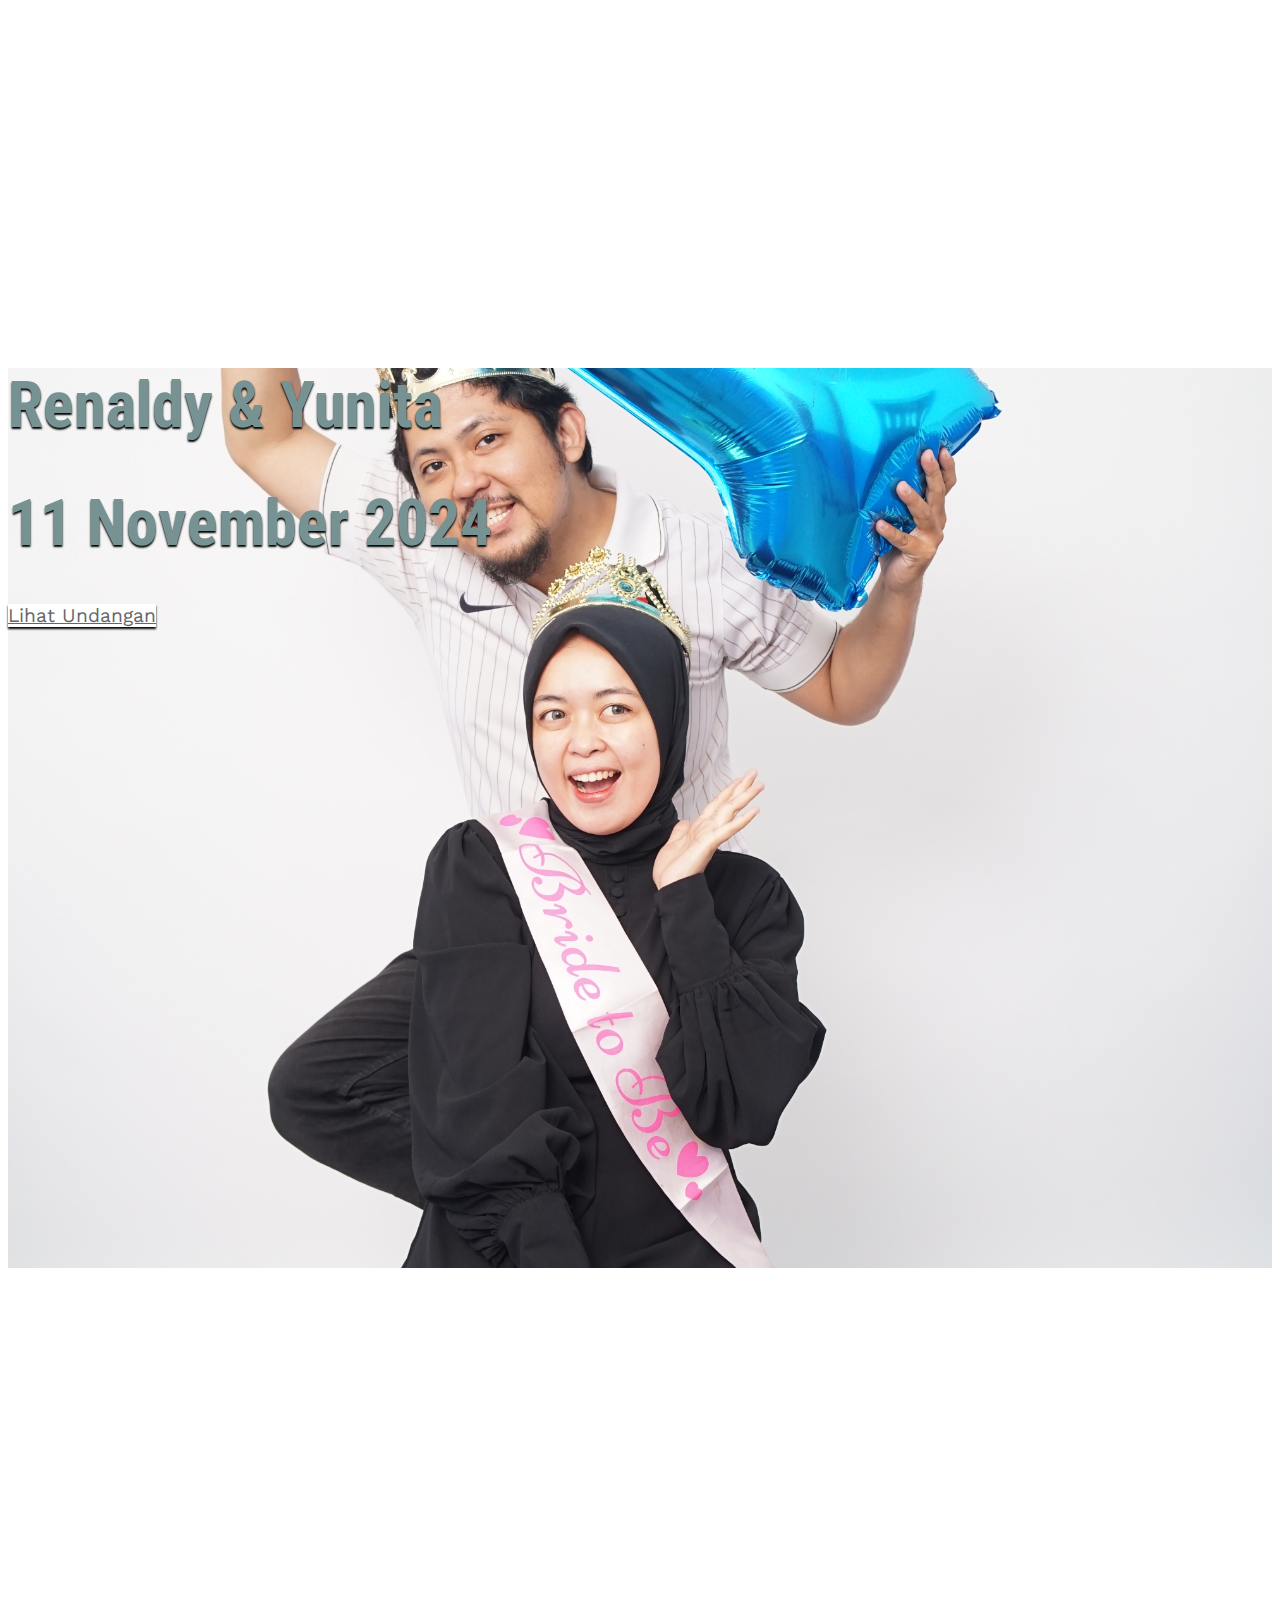
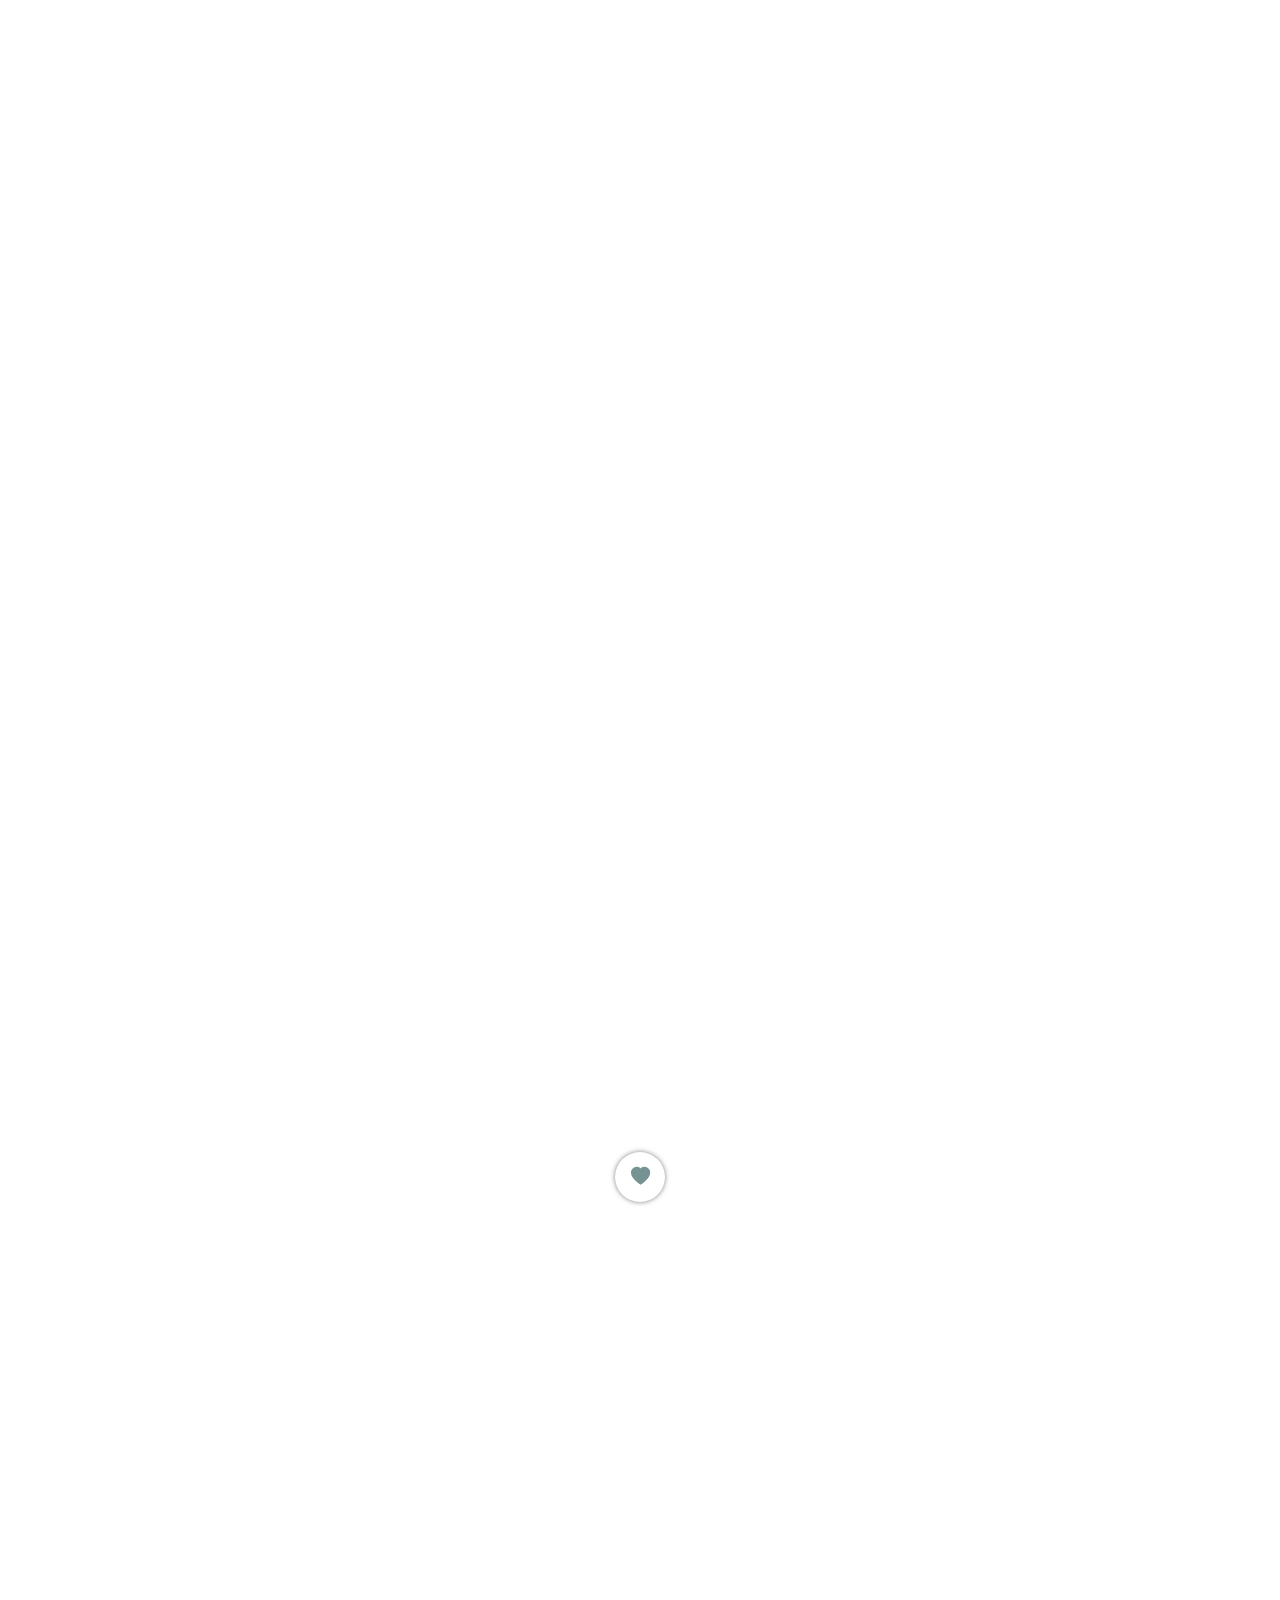
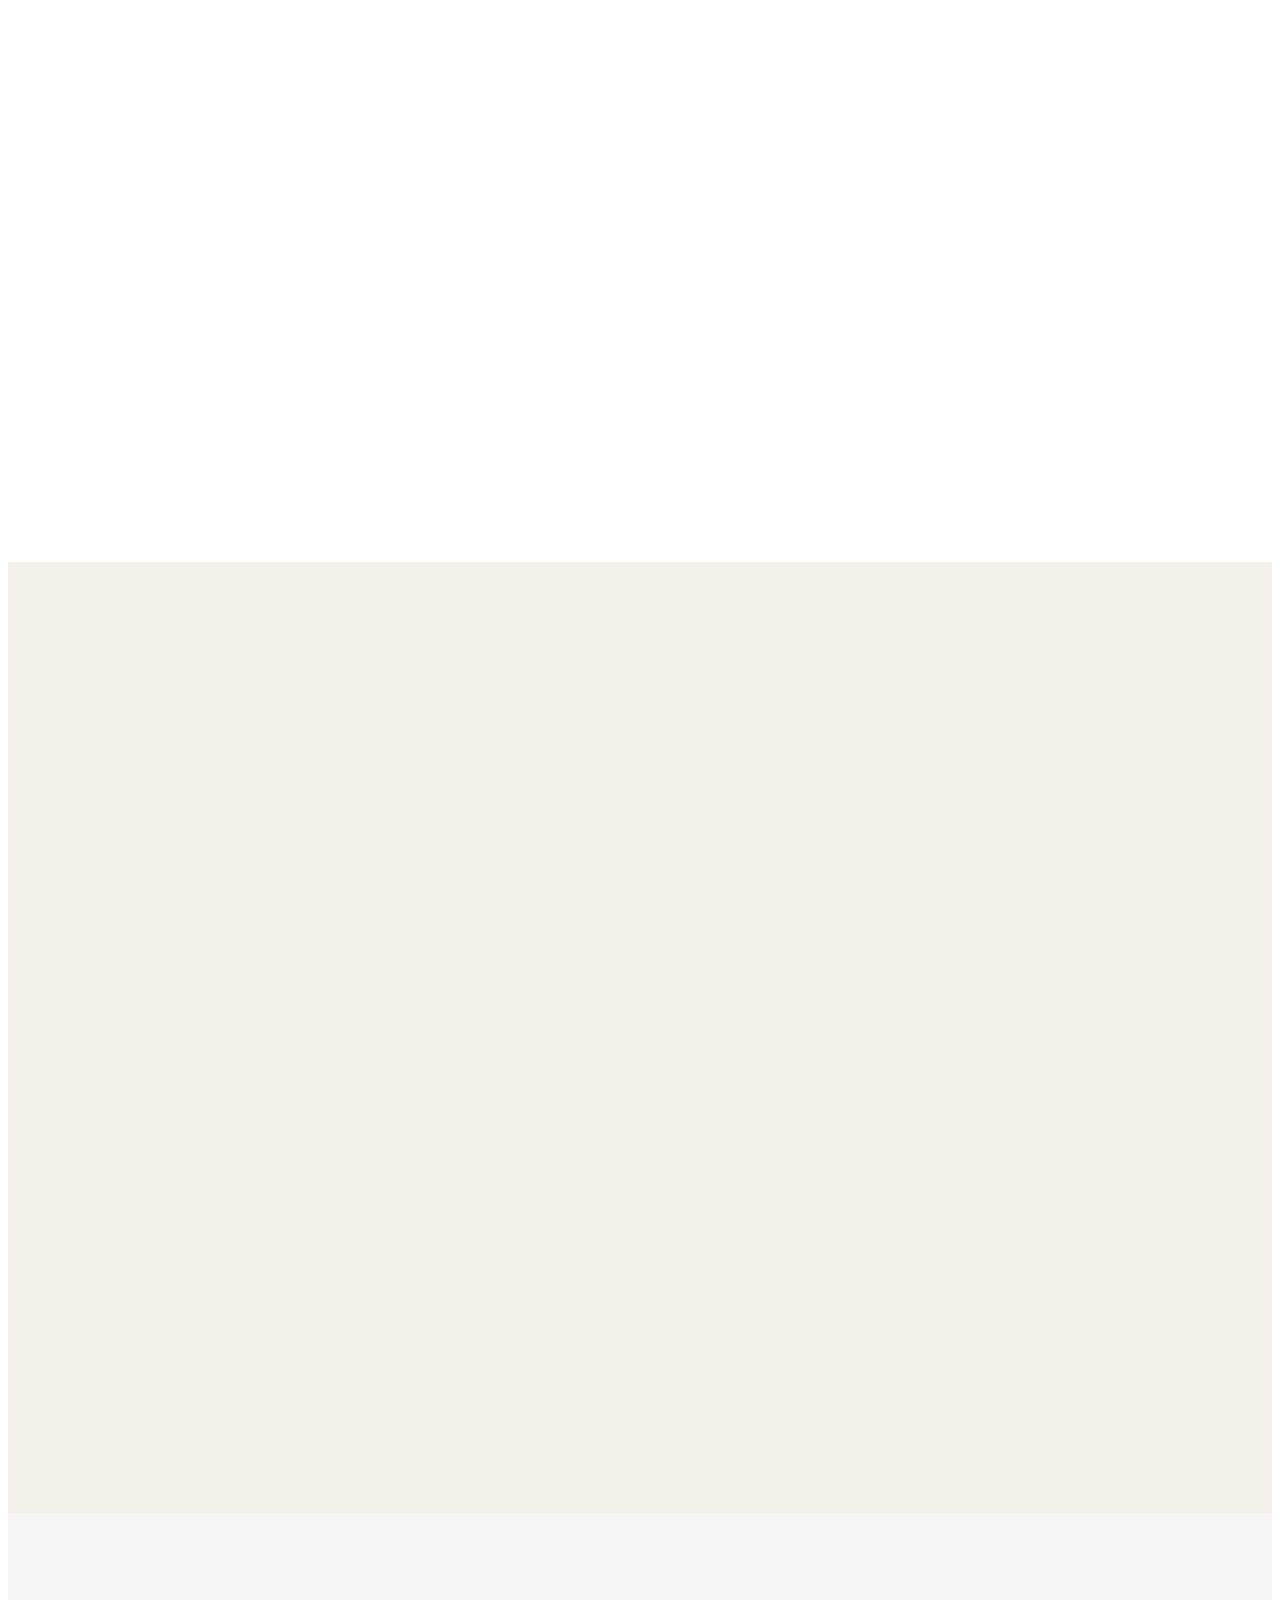
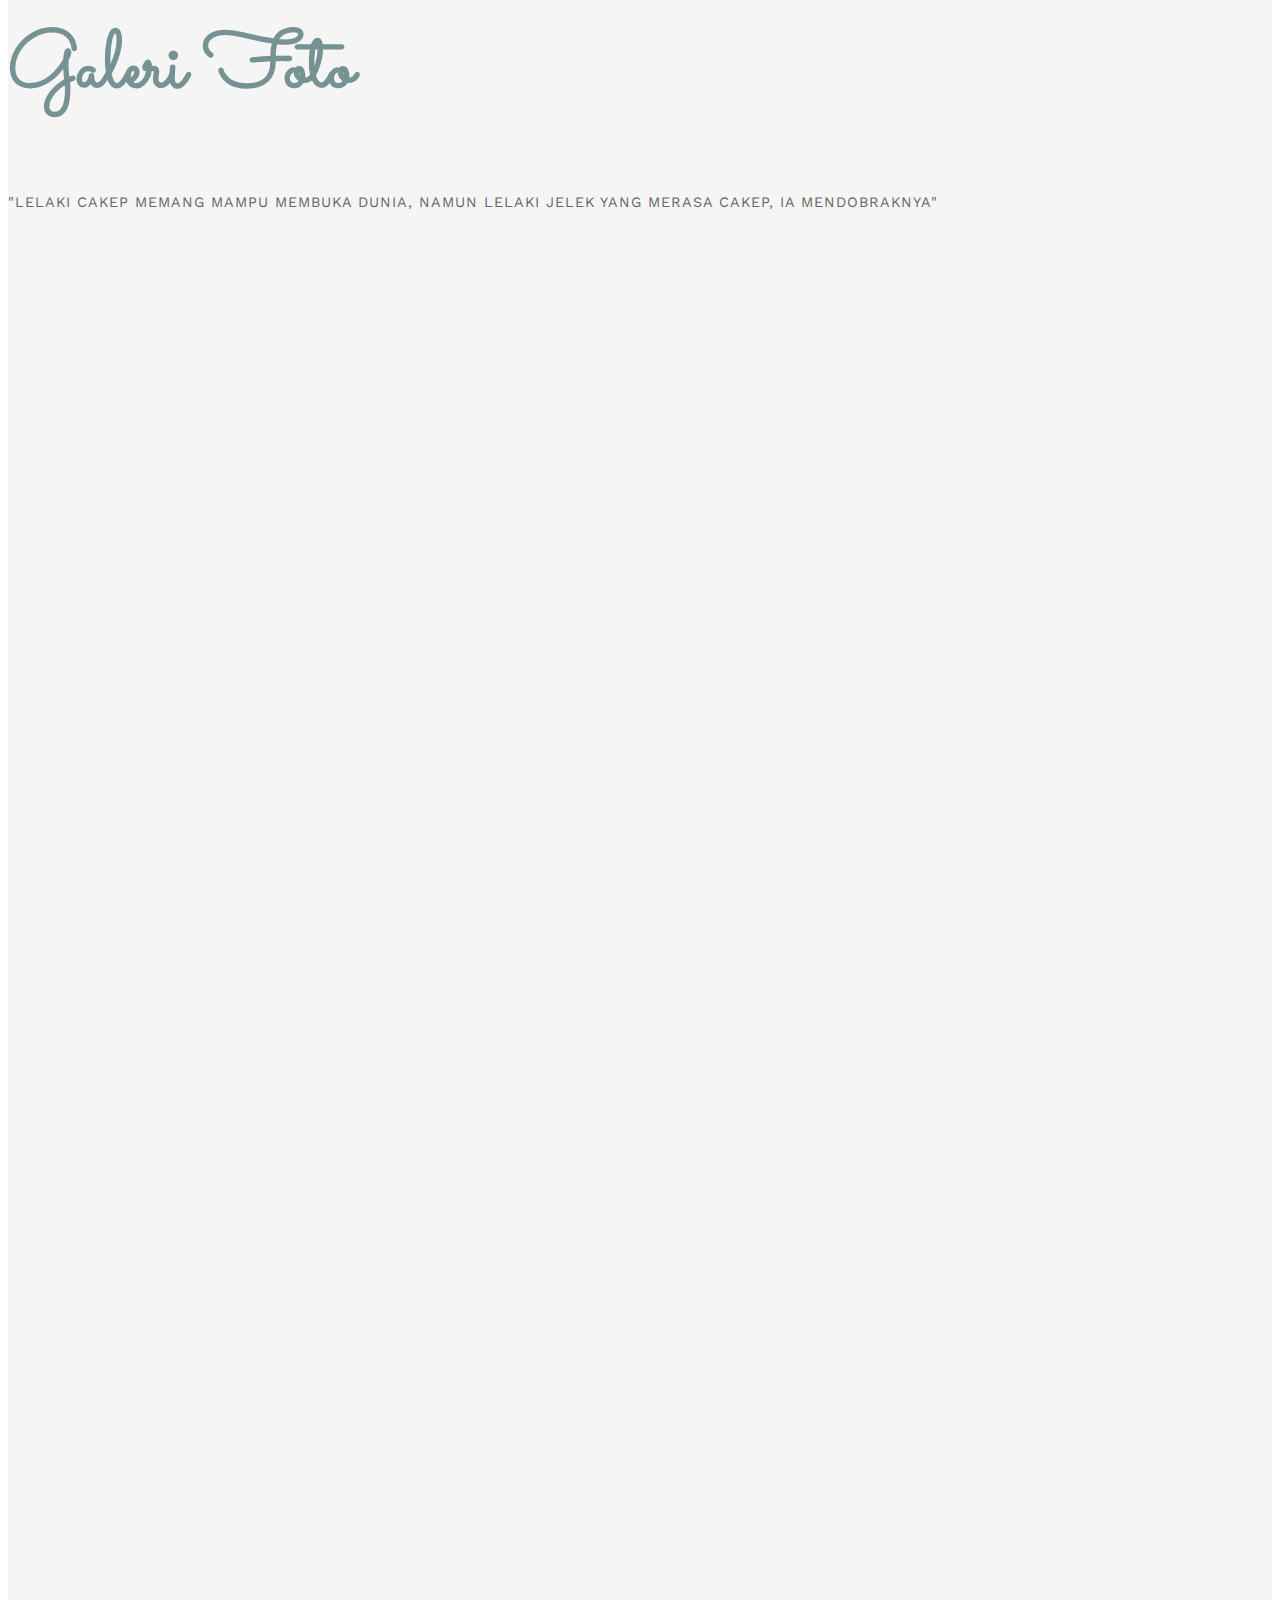
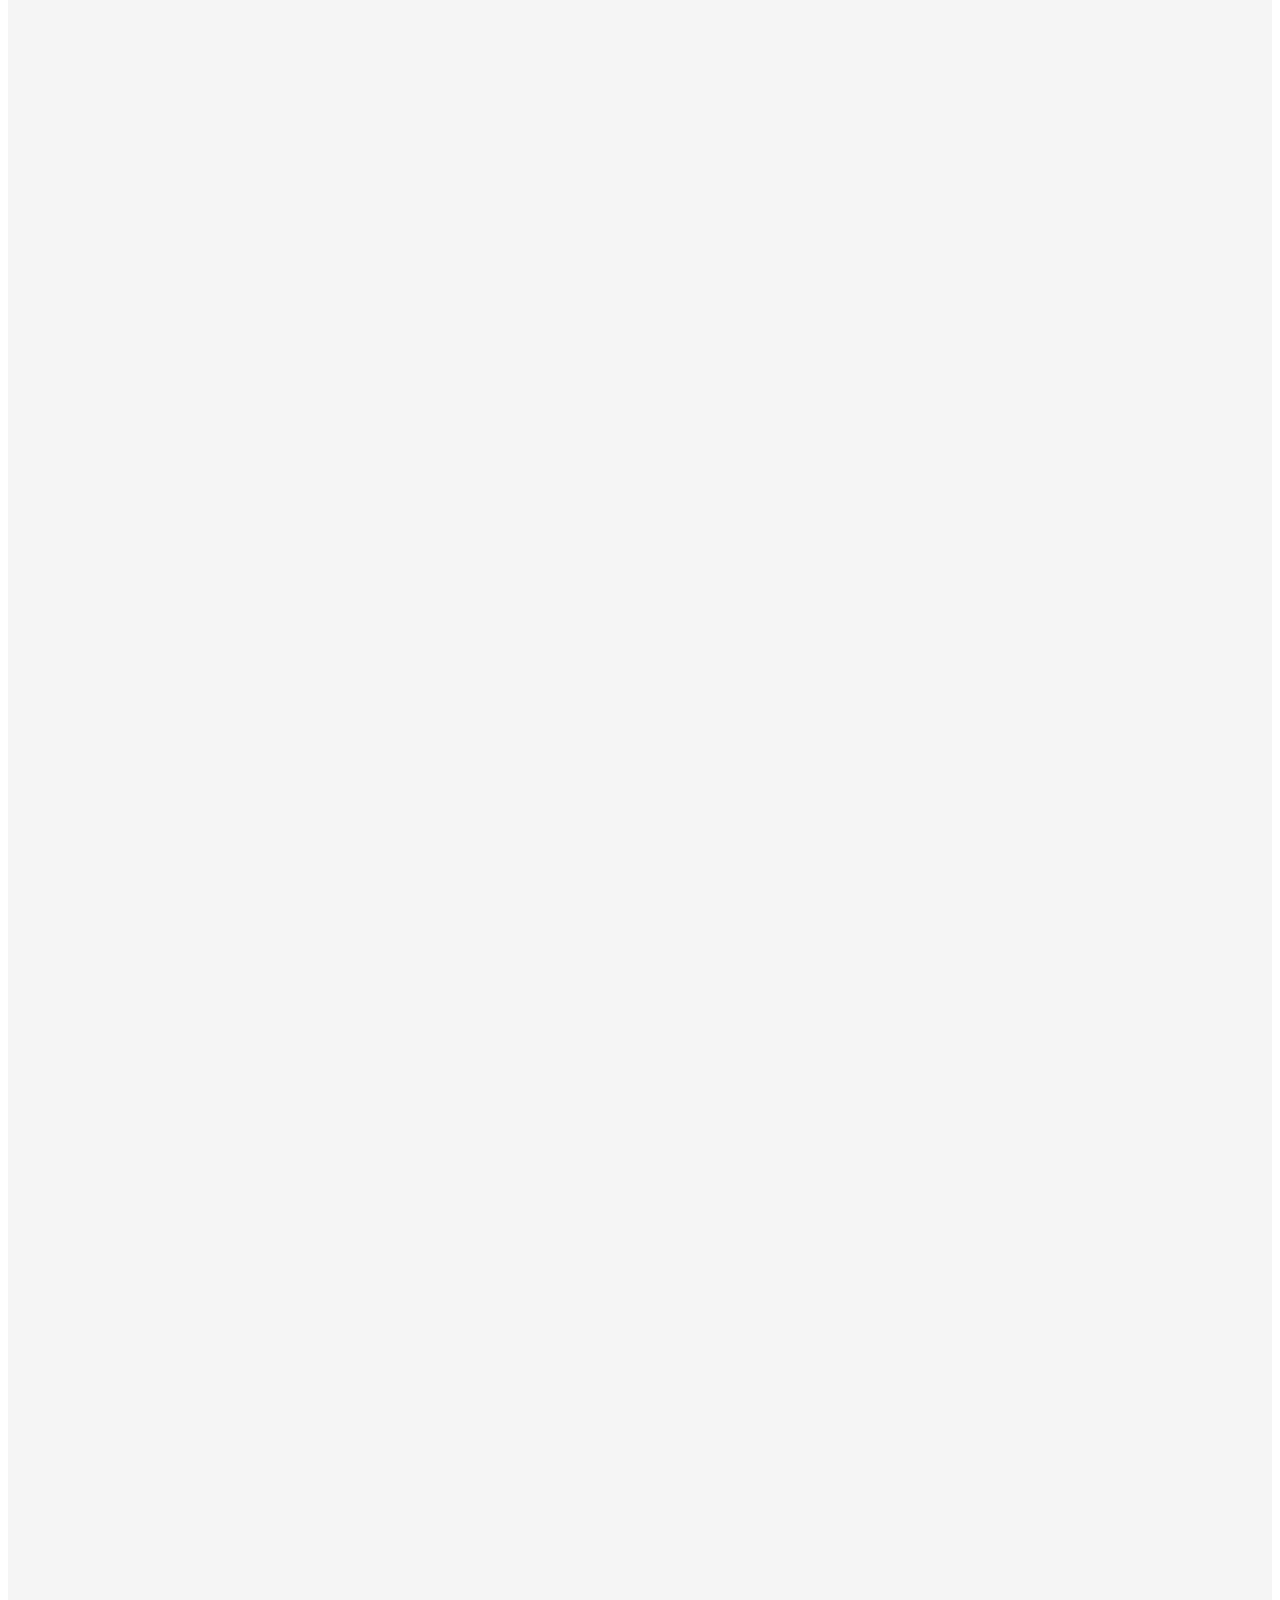
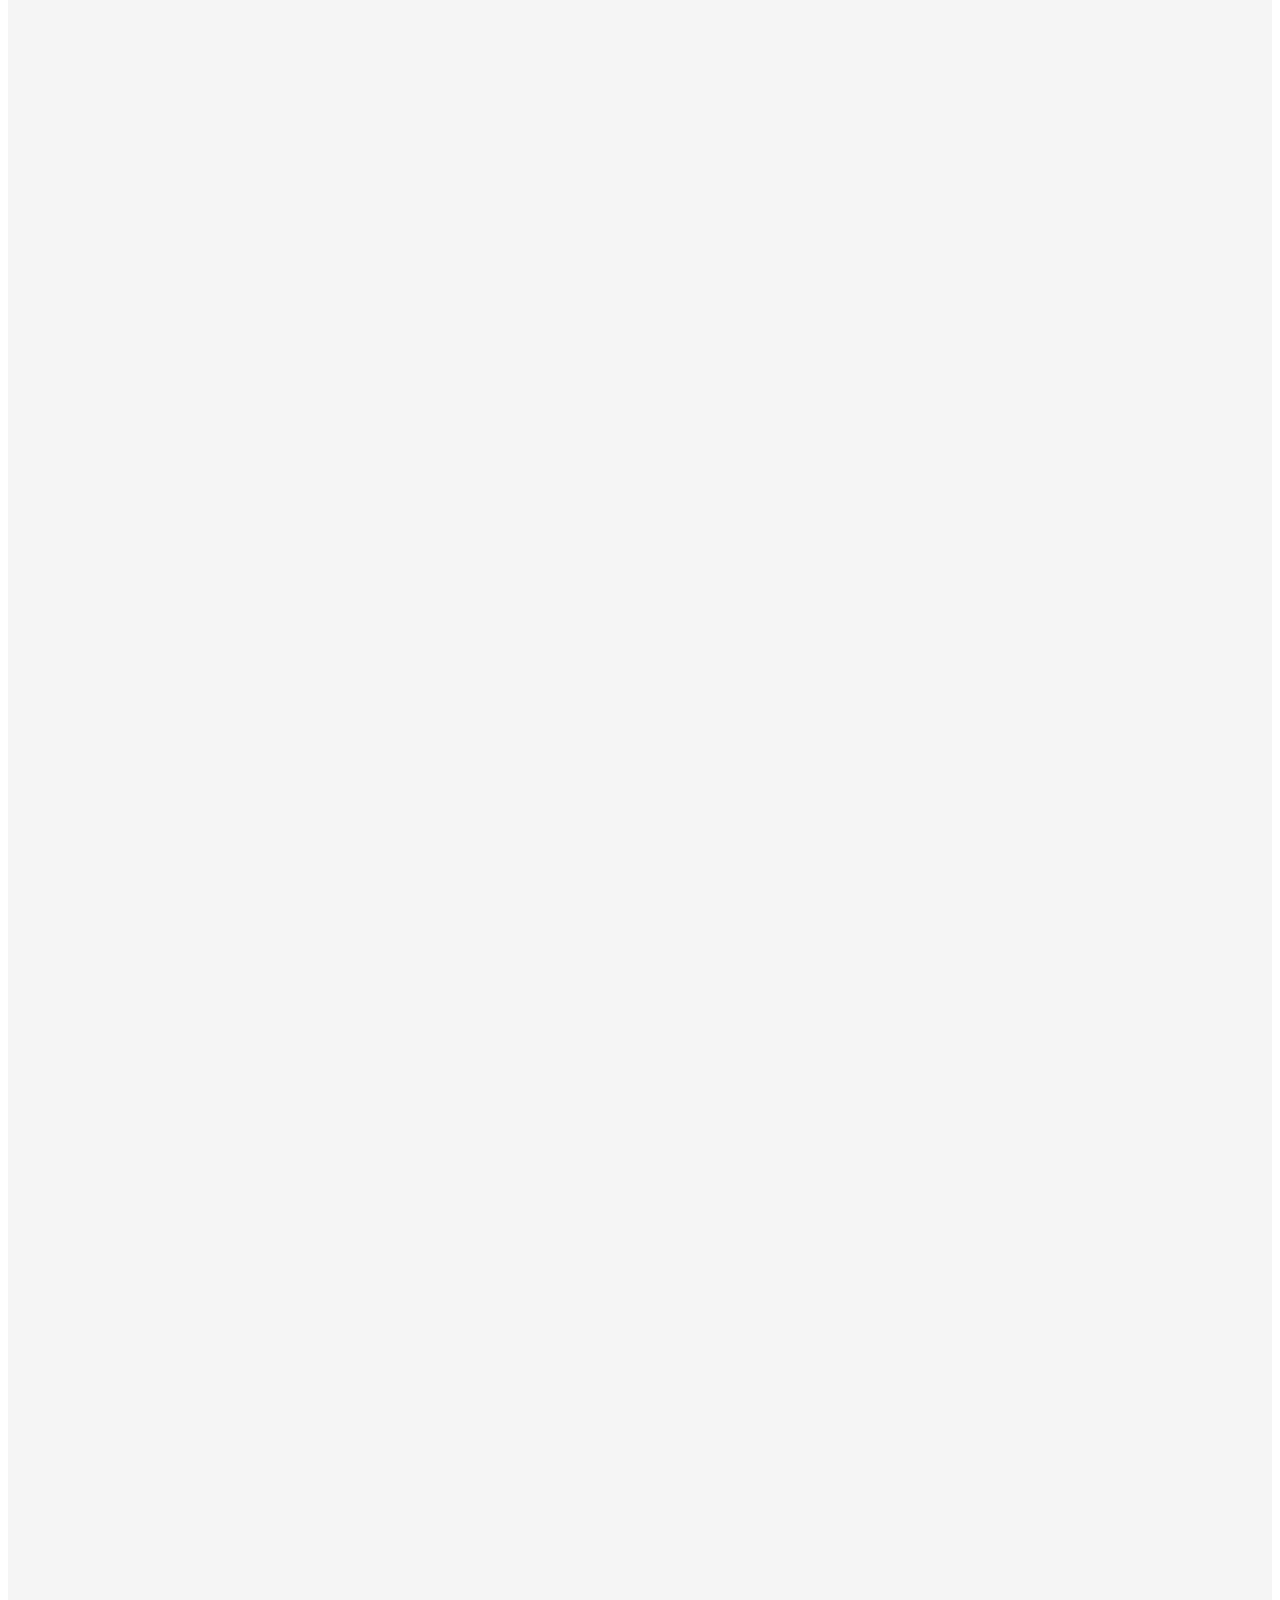
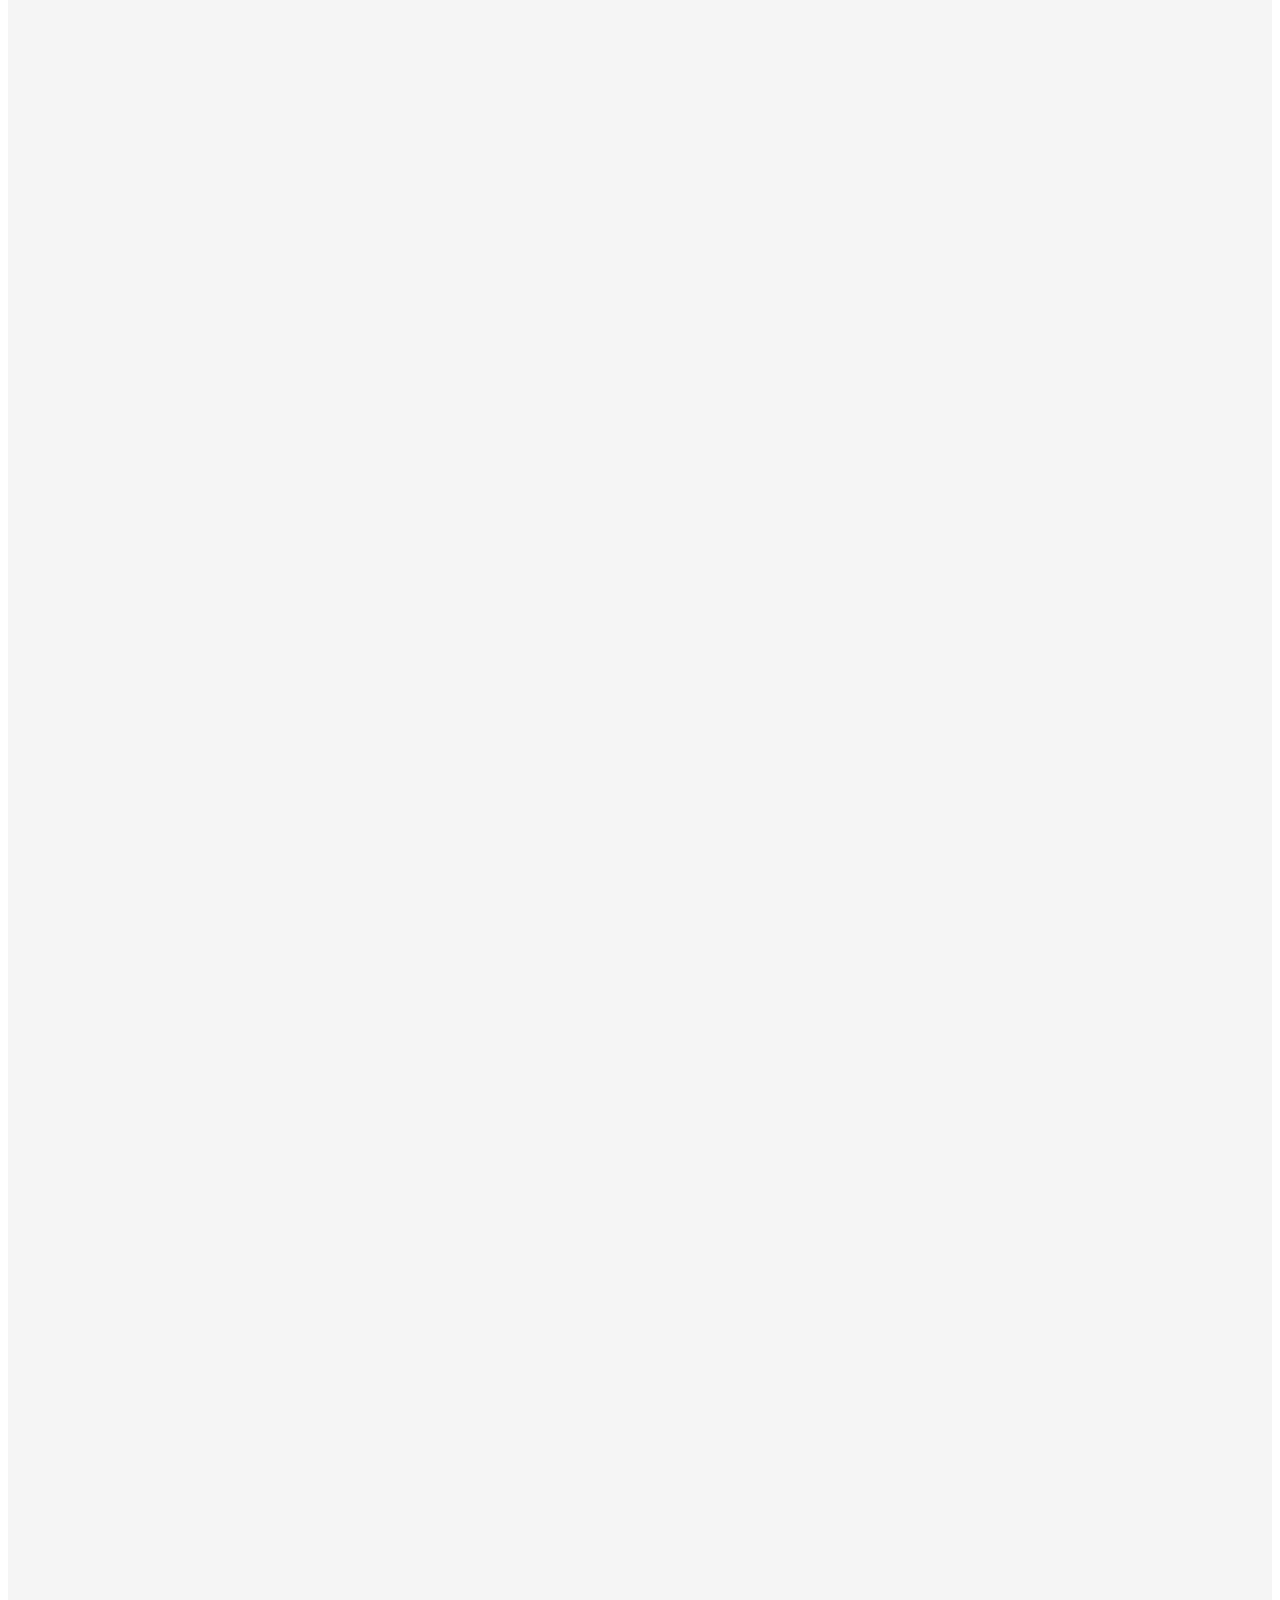
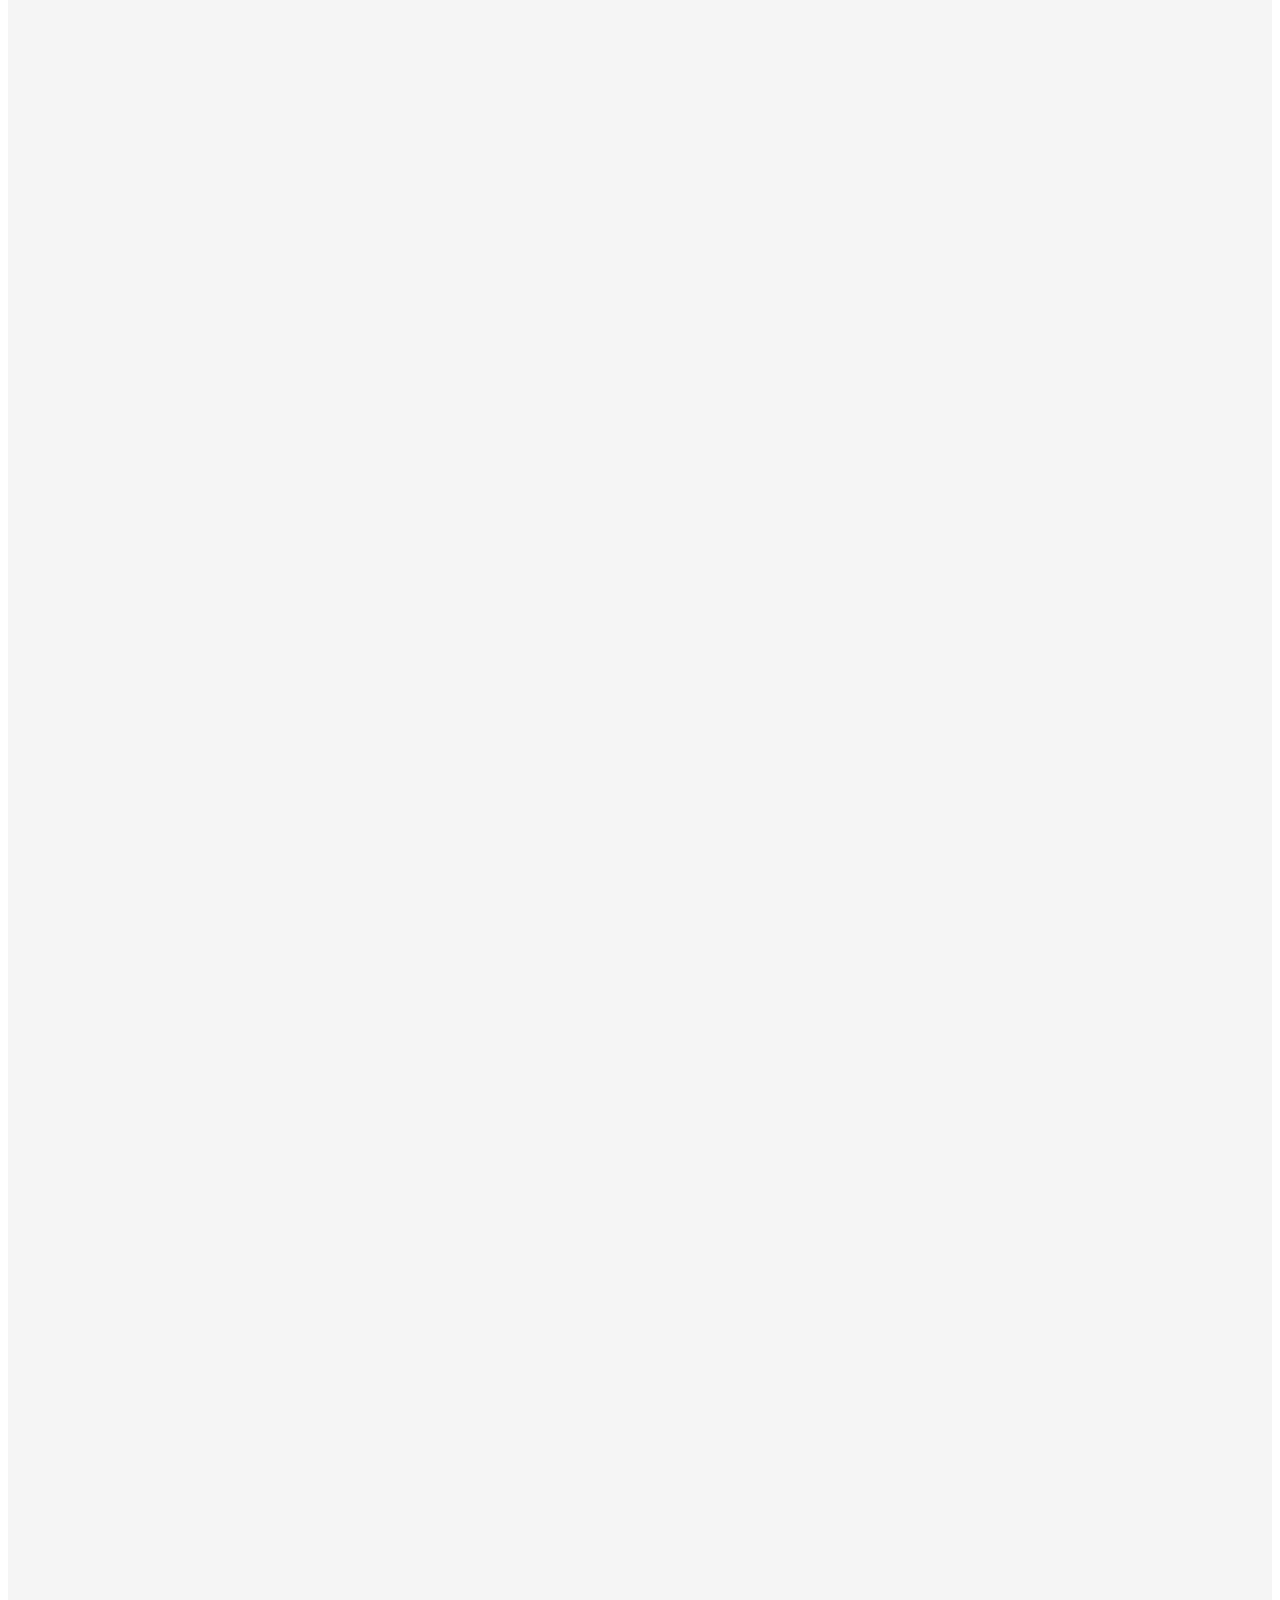
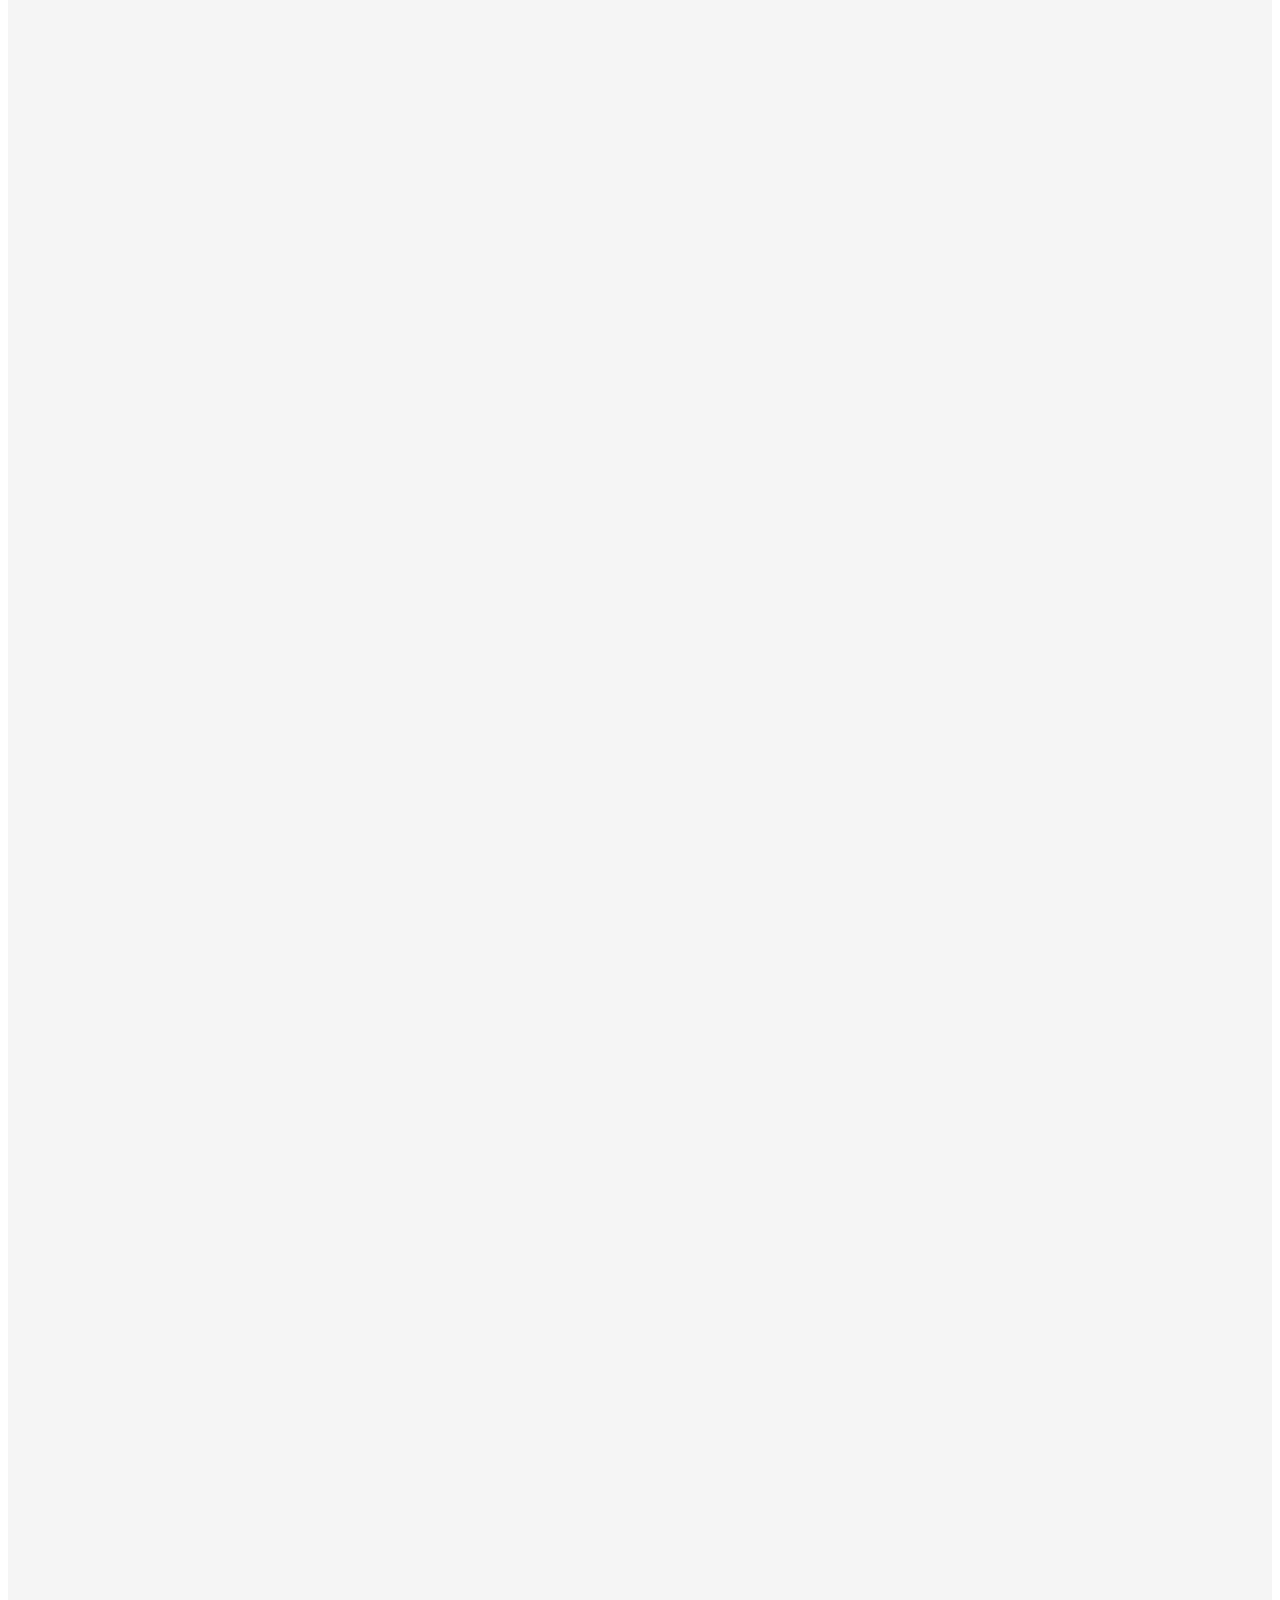
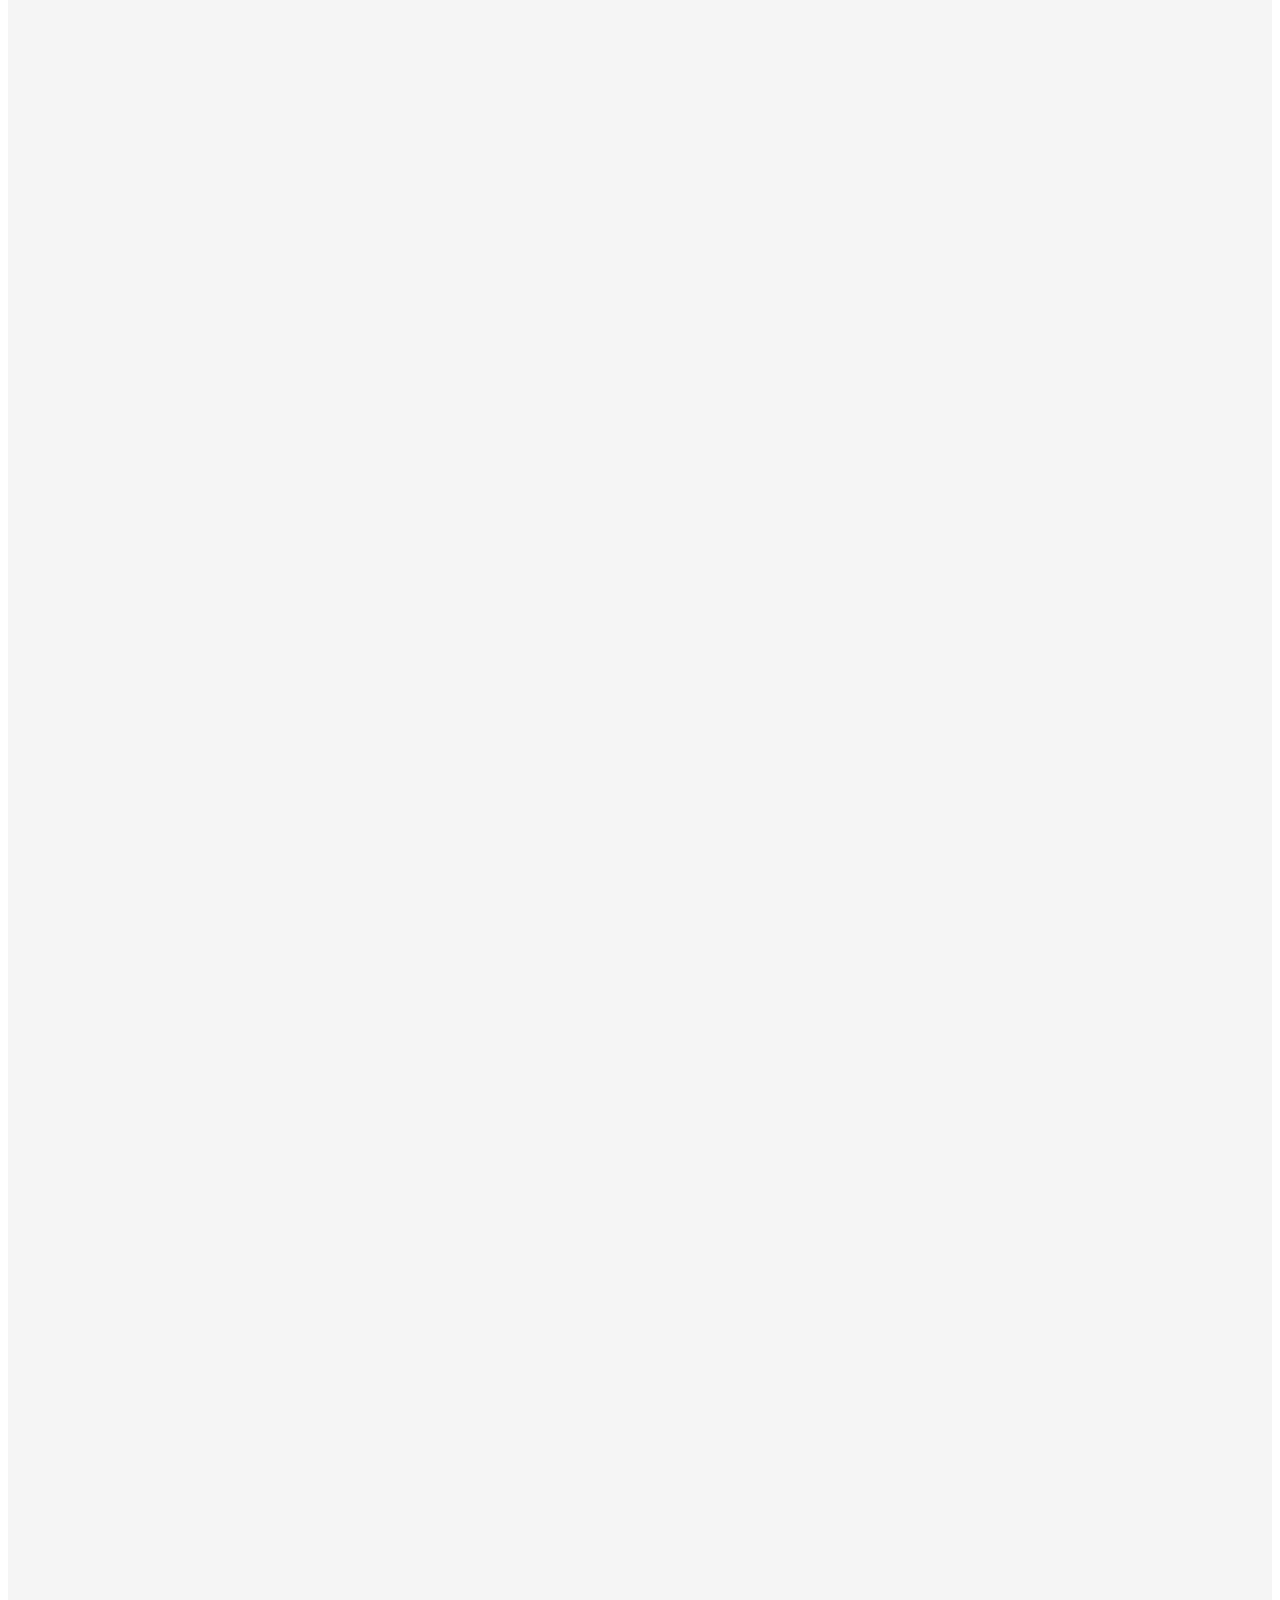
==== commit 04fa0ae7: "update tambahan quotes" ====
--- a/index.html
+++ b/index.html
@@ -156,8 +156,8 @@
     <div class="container">
       <div class="row justify-content-center">
         <div class="col-md-8 col-10 text-center">
-          <span>Memori Kisah Kami</span>
           <h2>Galeri Foto</h2>
+          <span>"Lelaki cakep memang mampu membuka dunia, namun lelaki jelek yang merasa cakep, ia mendobraknya"</span>
         </div>
       </div>
 
@@ -185,6 +185,12 @@
             <img src="img/Yunita00045.JPG" alt="Renaldy & Yunita 4" class="img-fluid w-100 rounded">
           </a>
         </div>
+      </div>
+
+      <div class="row justify-content-center mt-3">
+      <div class="col-md-8 col-10 text-center">
+        <span>"Seni memahami kekasih seni untuk mengikhlaskan hati kita menerima masa lalu pasangan mu, untuk menyiapkan masa depan, menggenapi yang kurang, meluruskan yang bengkok, dan membenarkan yang salah."</span>
+      </div>
       </div>
     </div>
   </section>
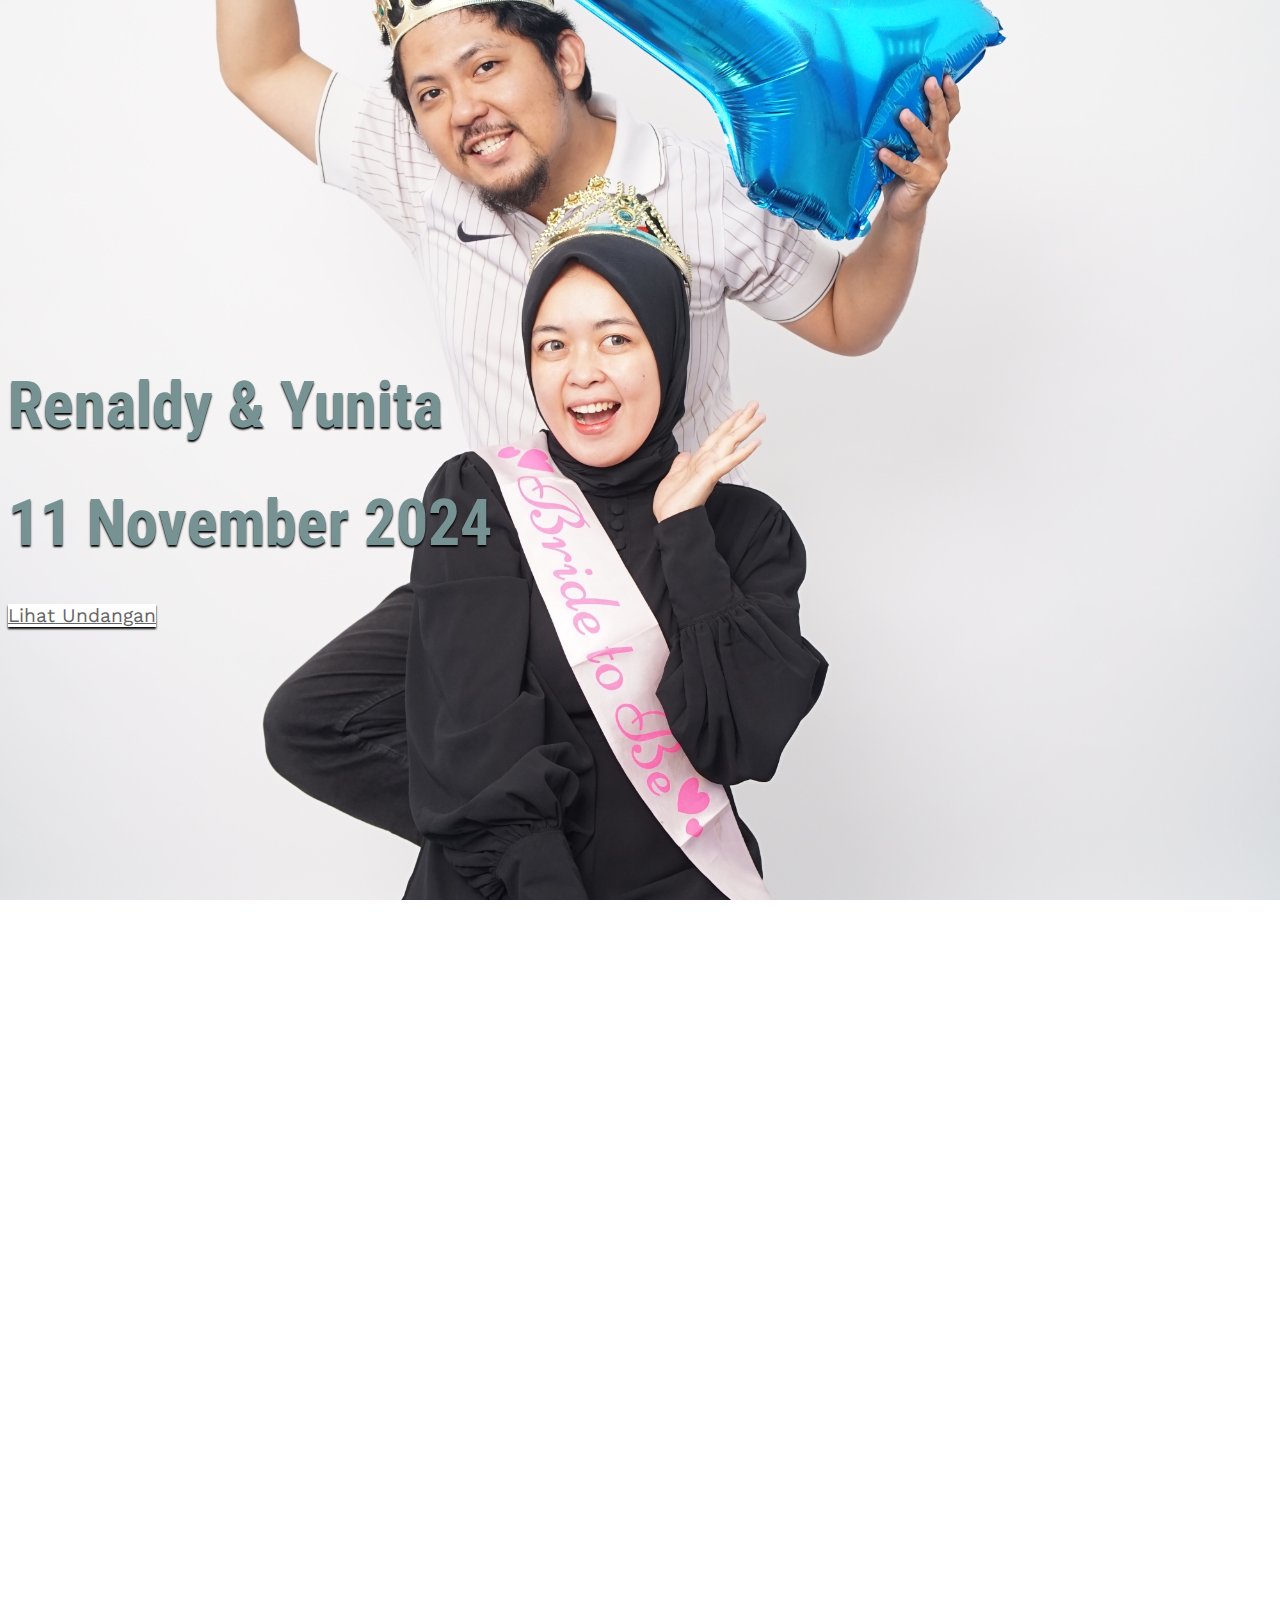
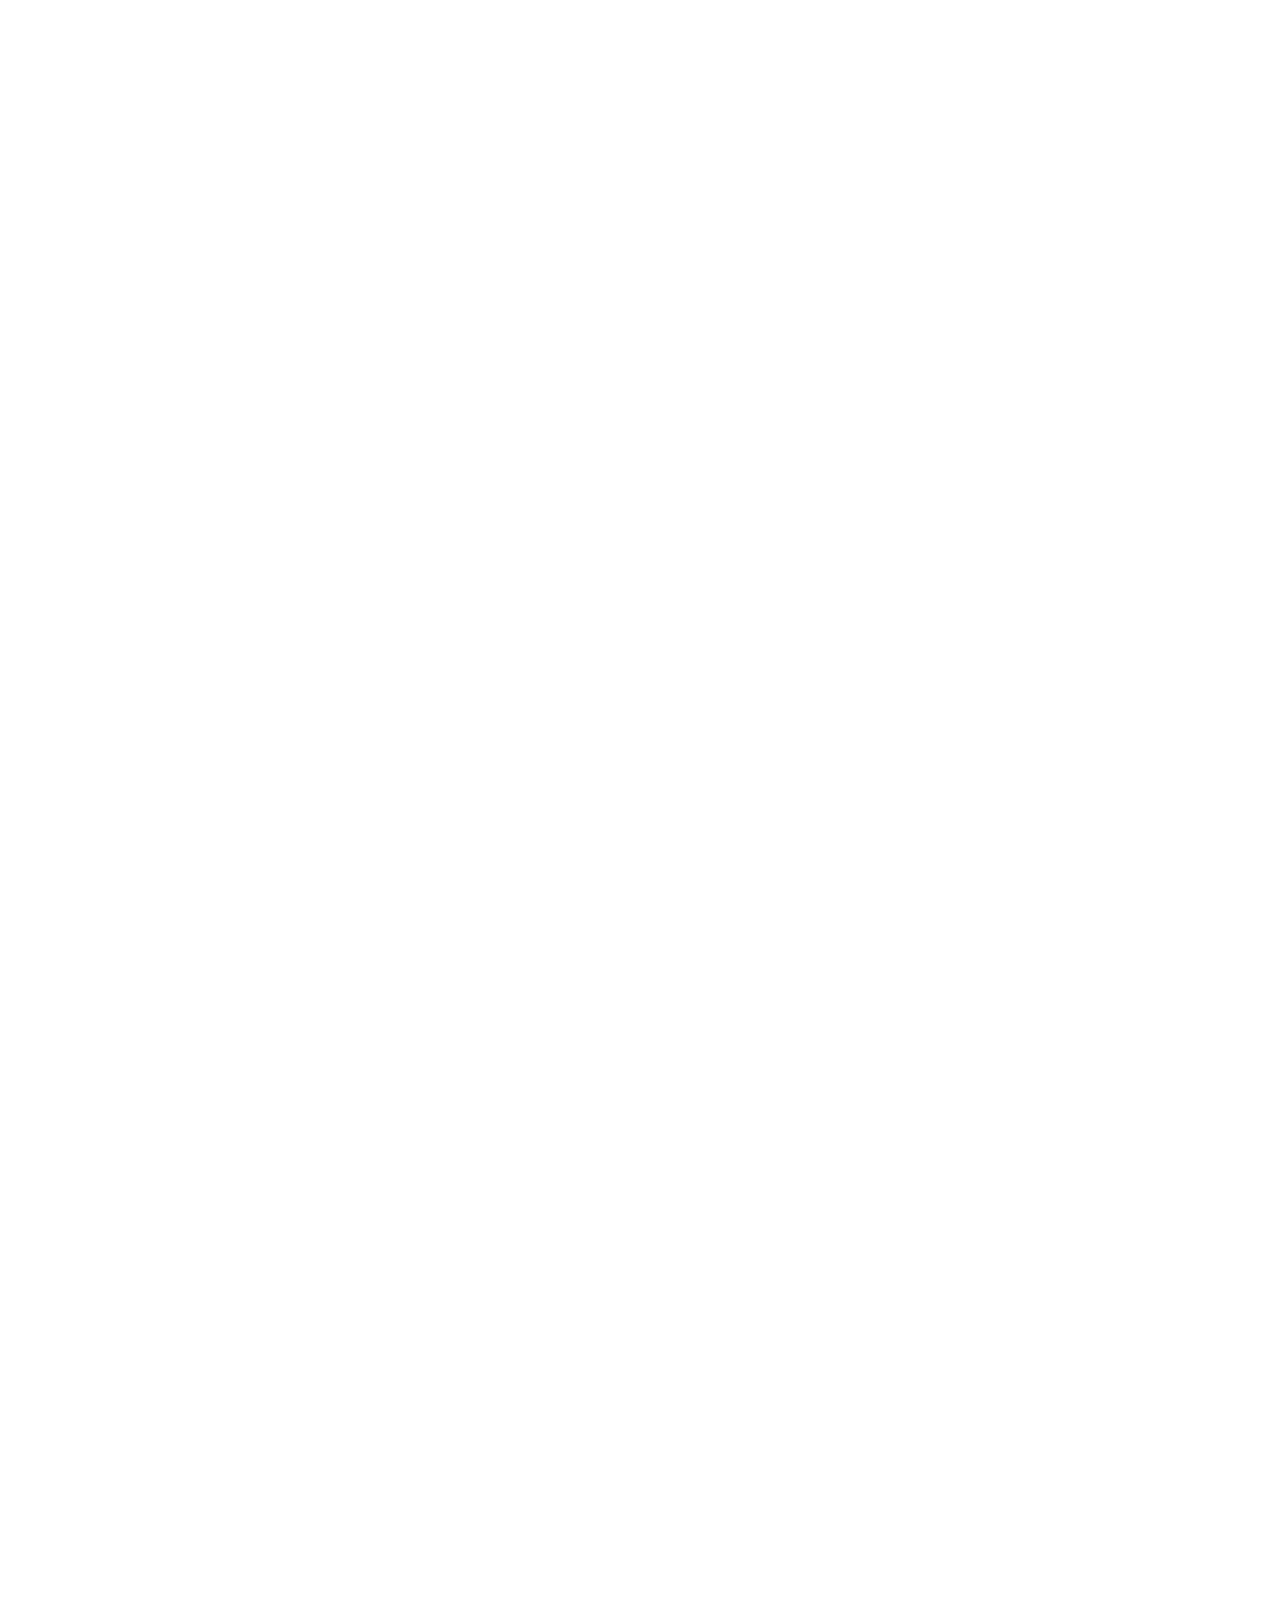
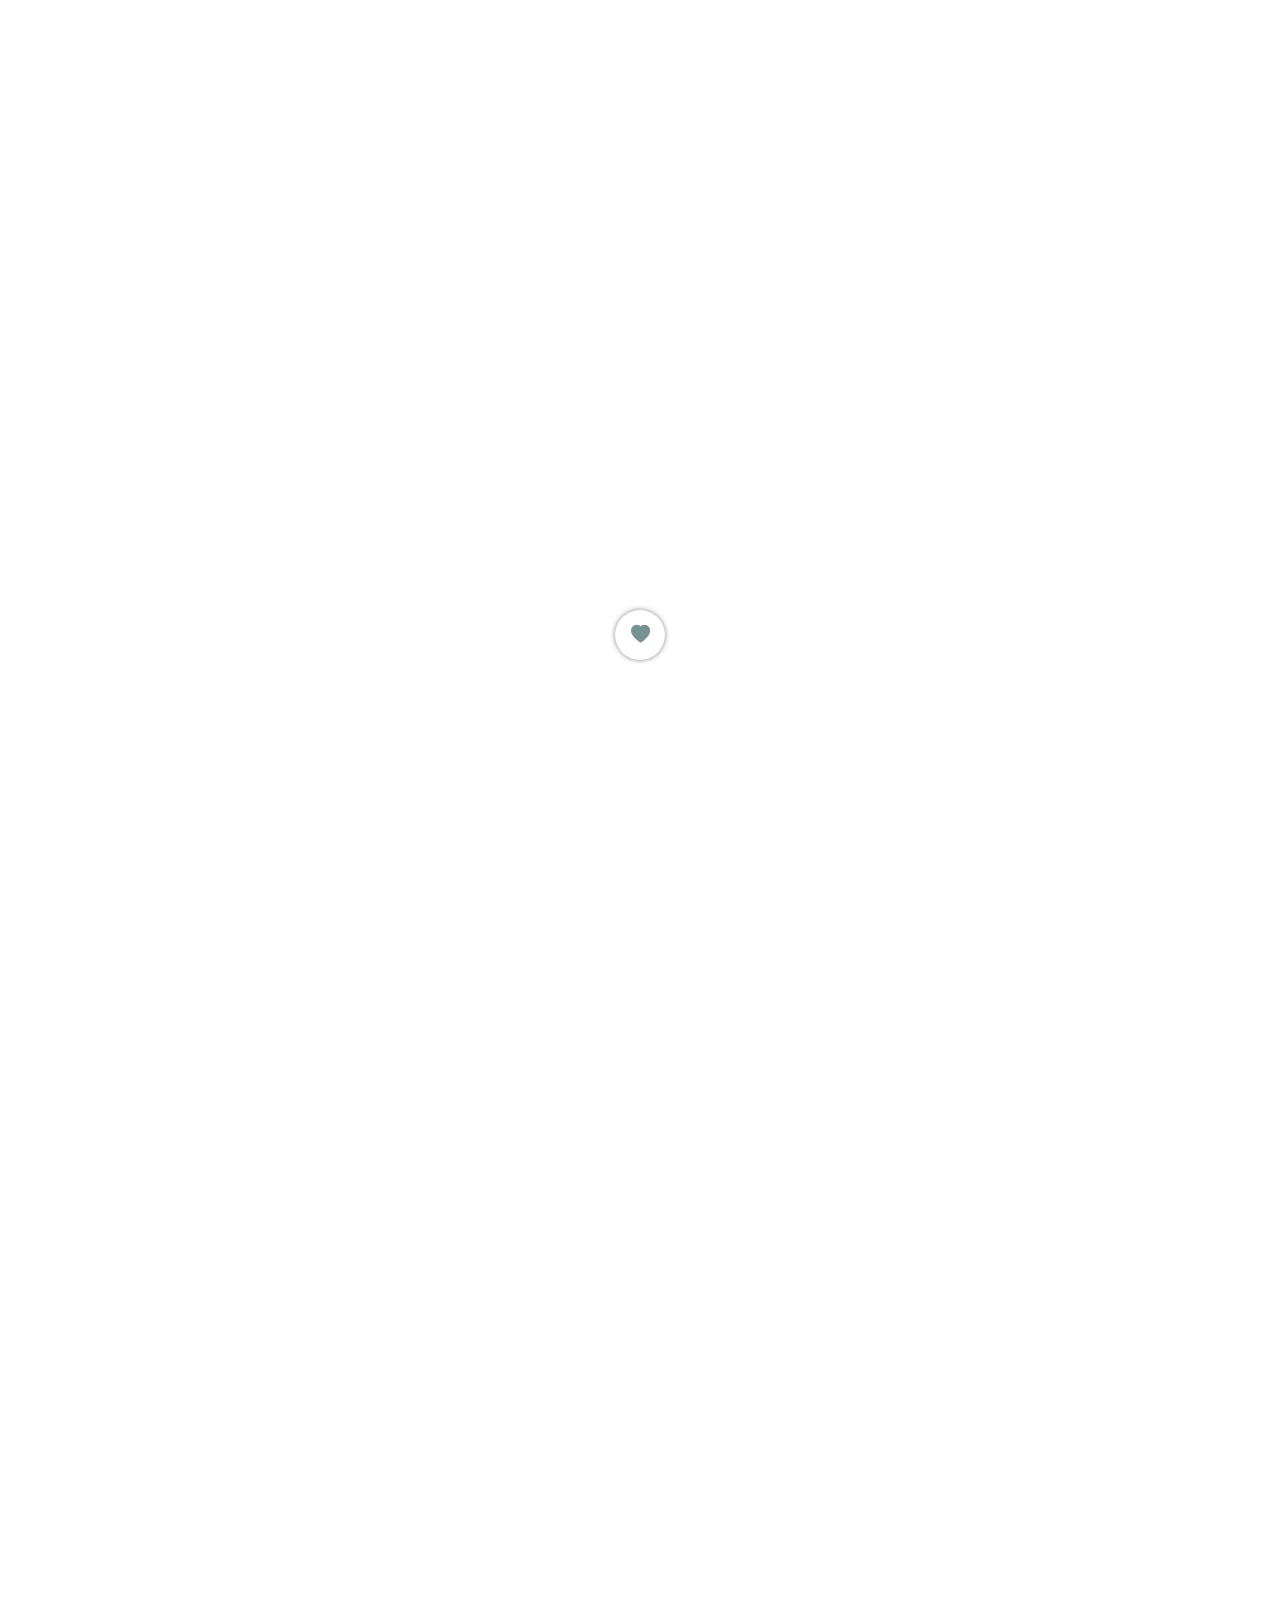
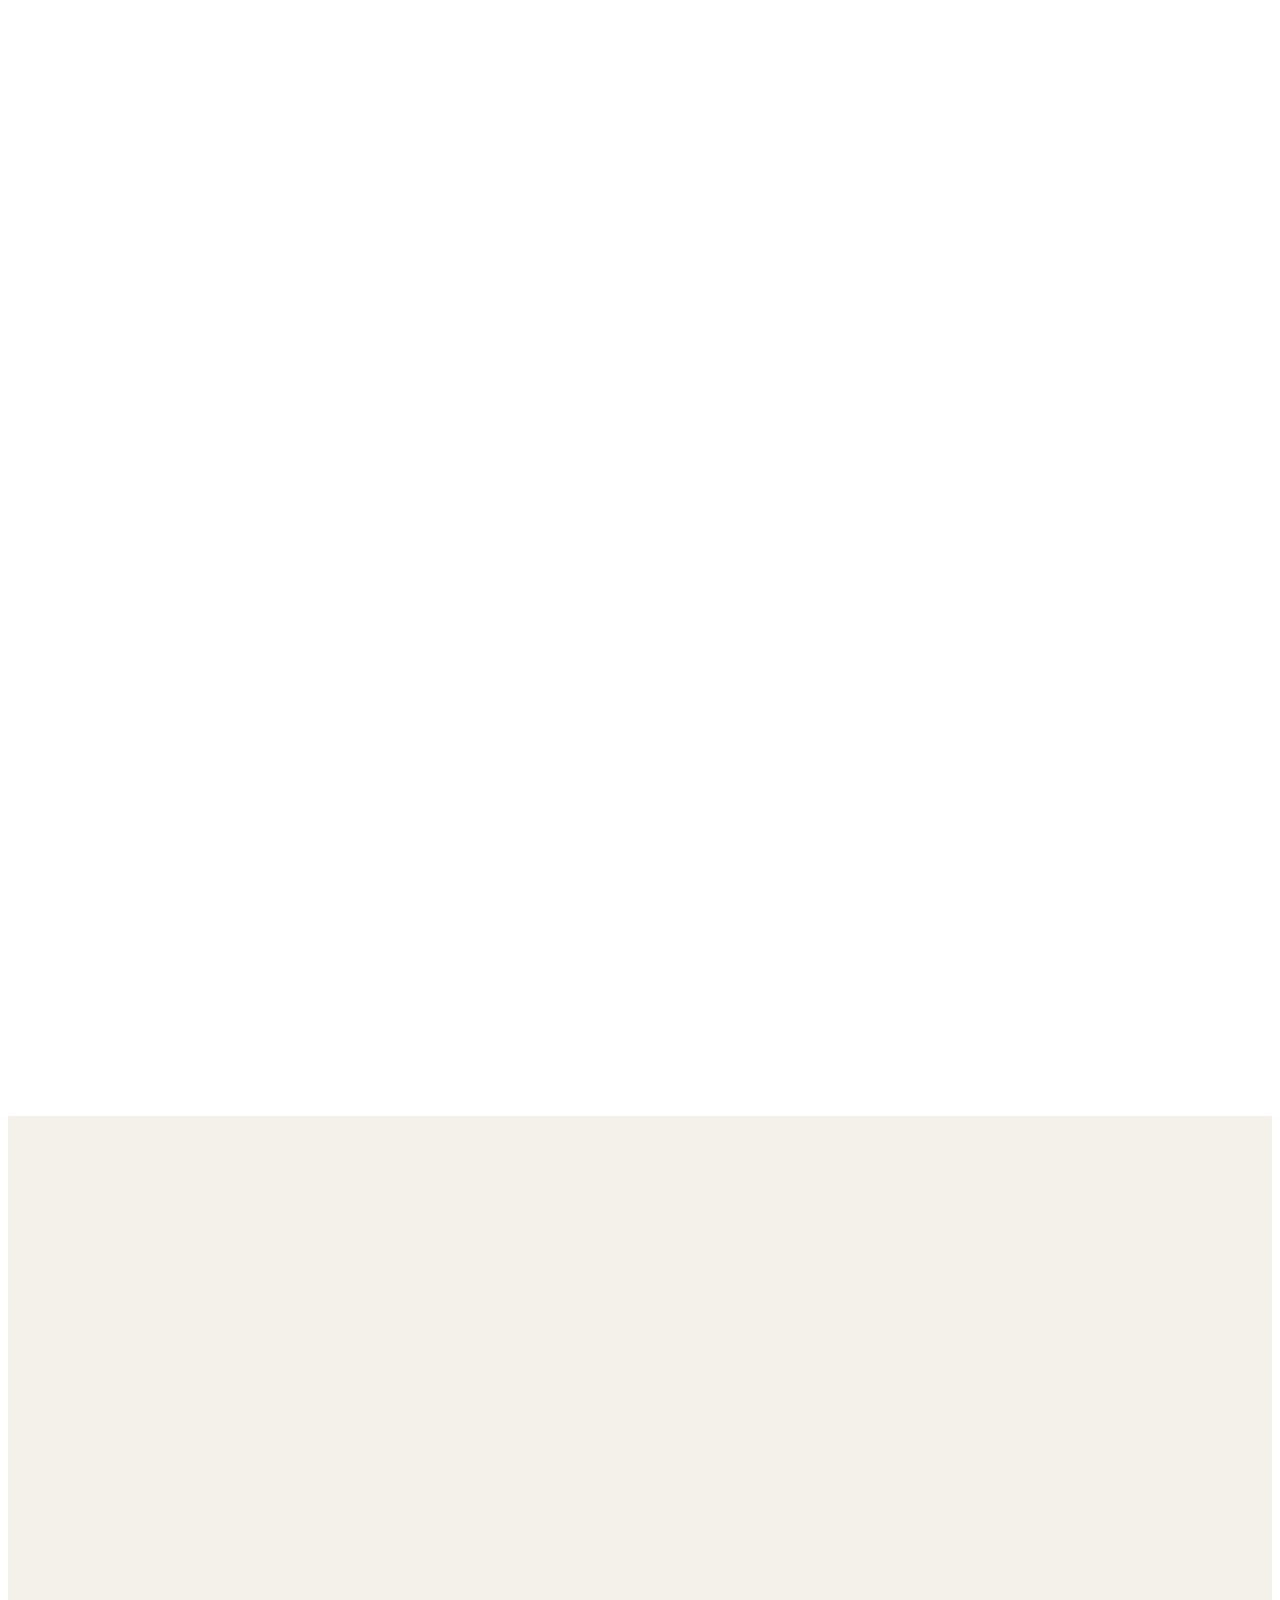
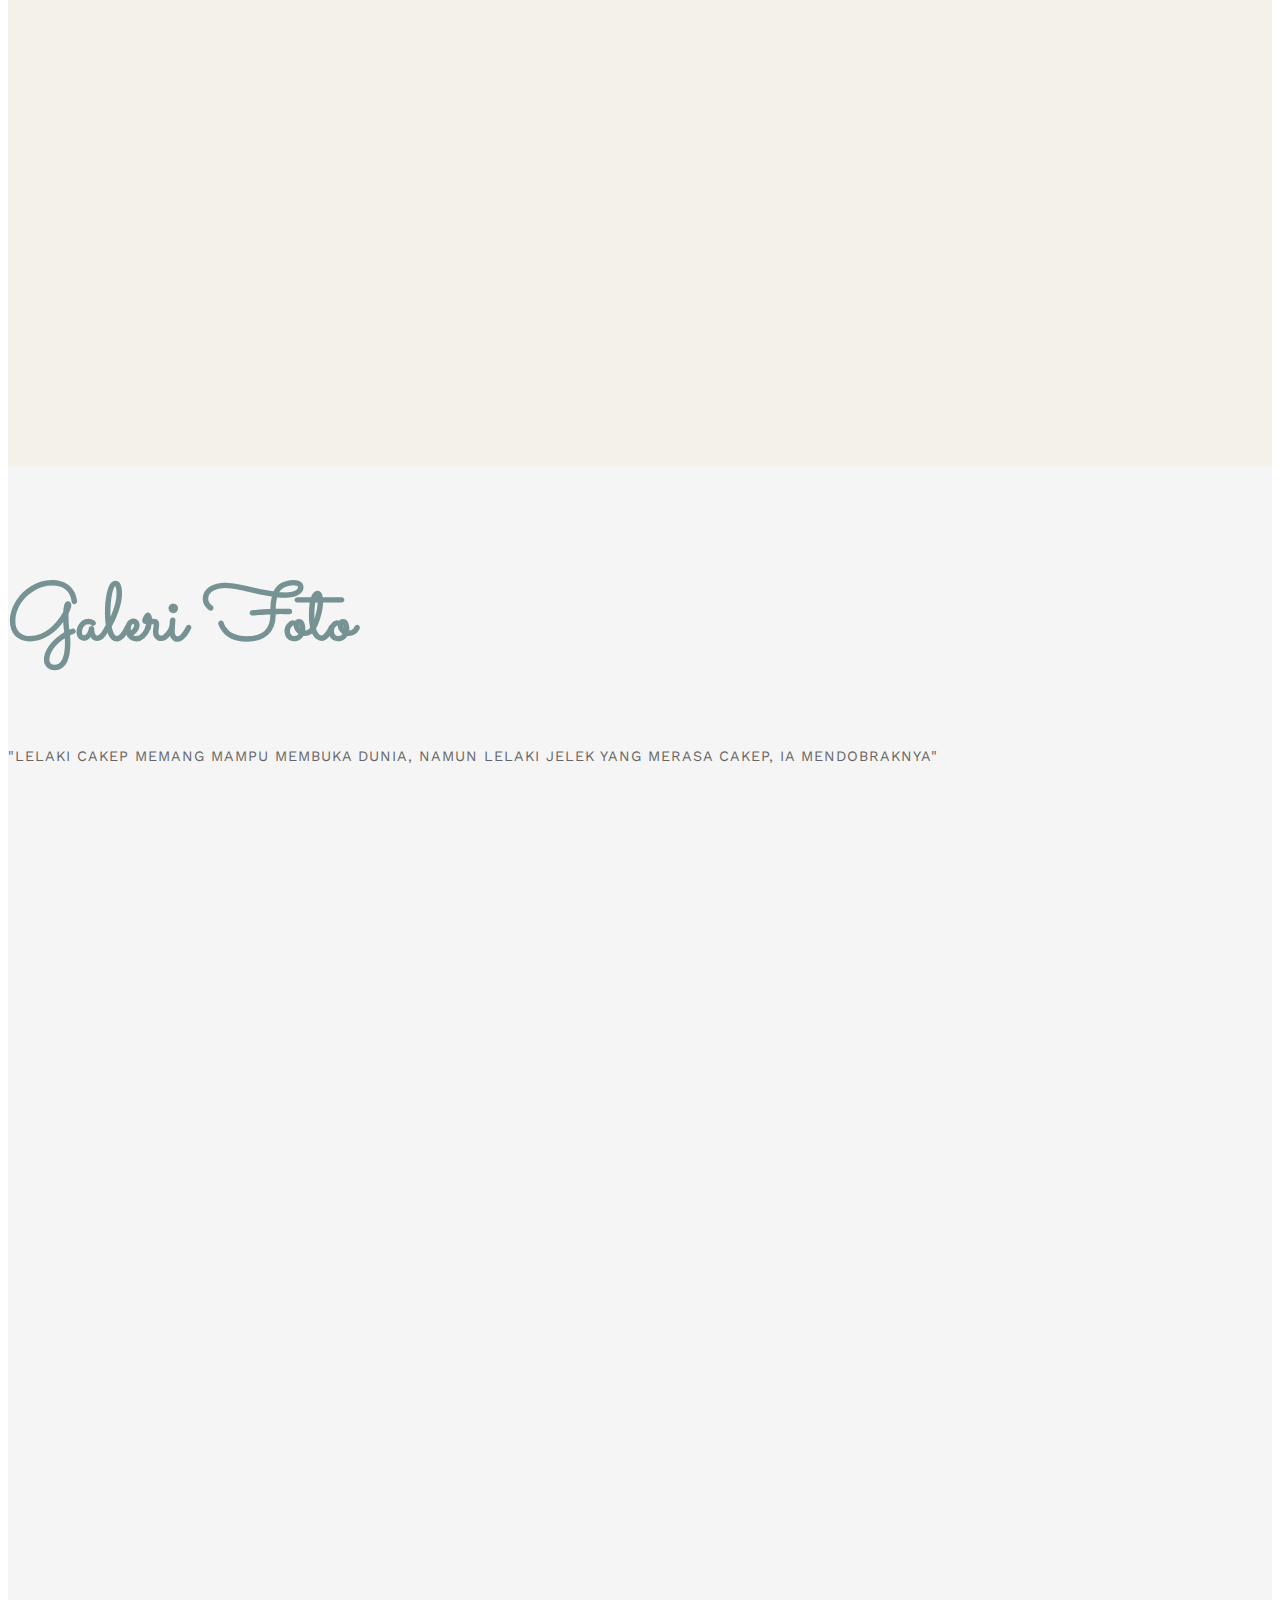
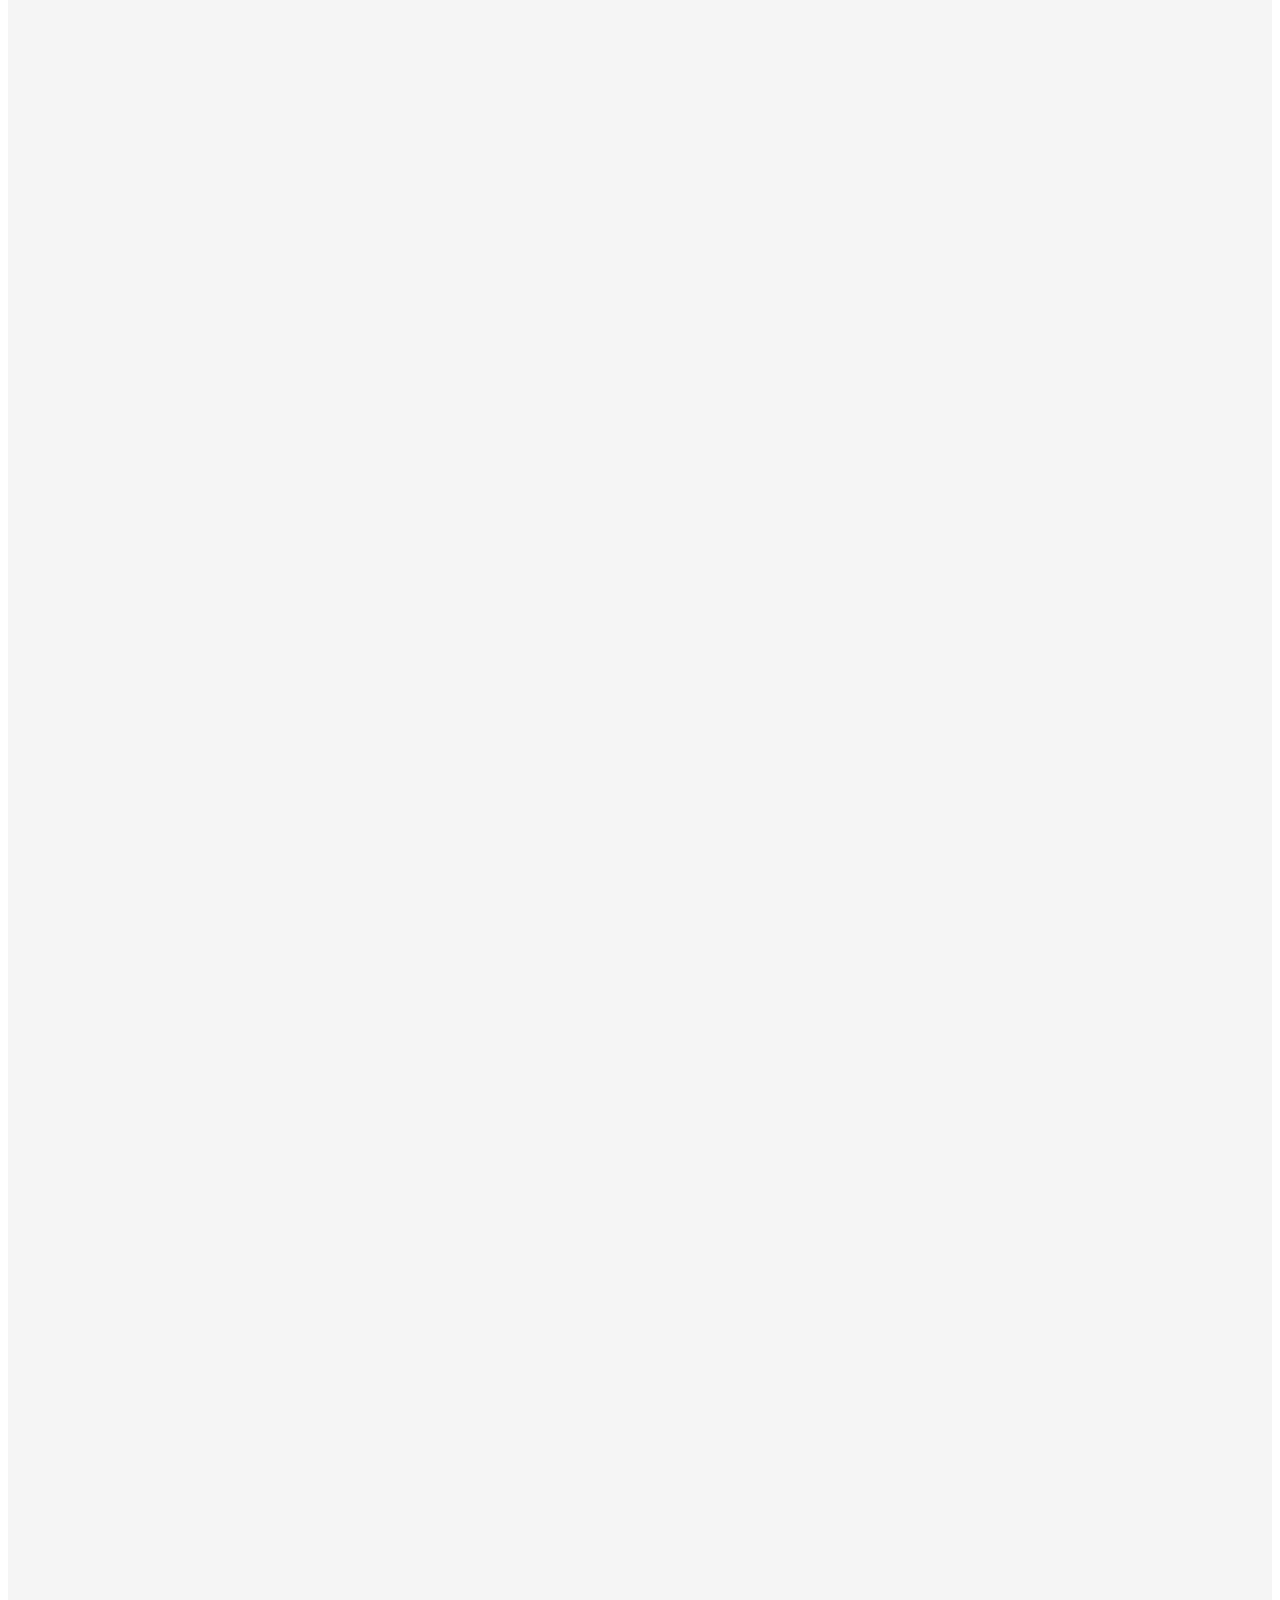
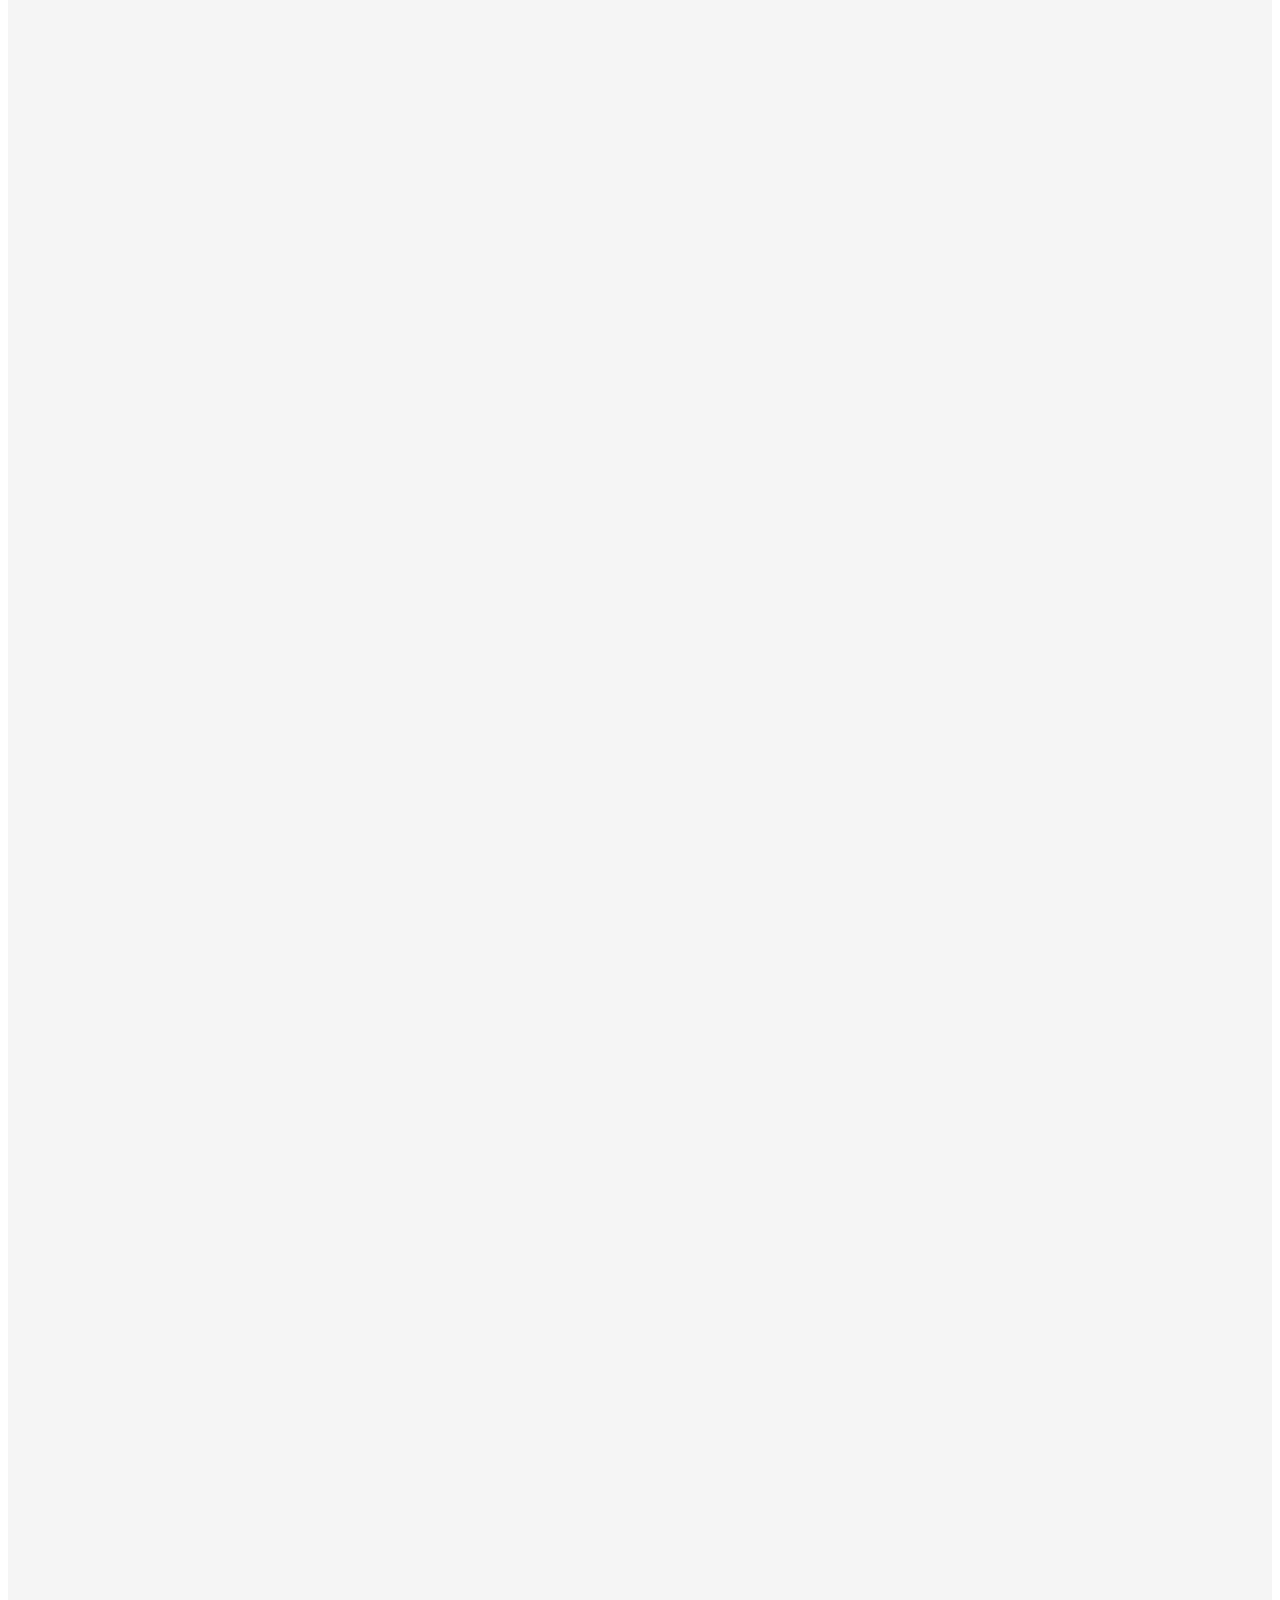
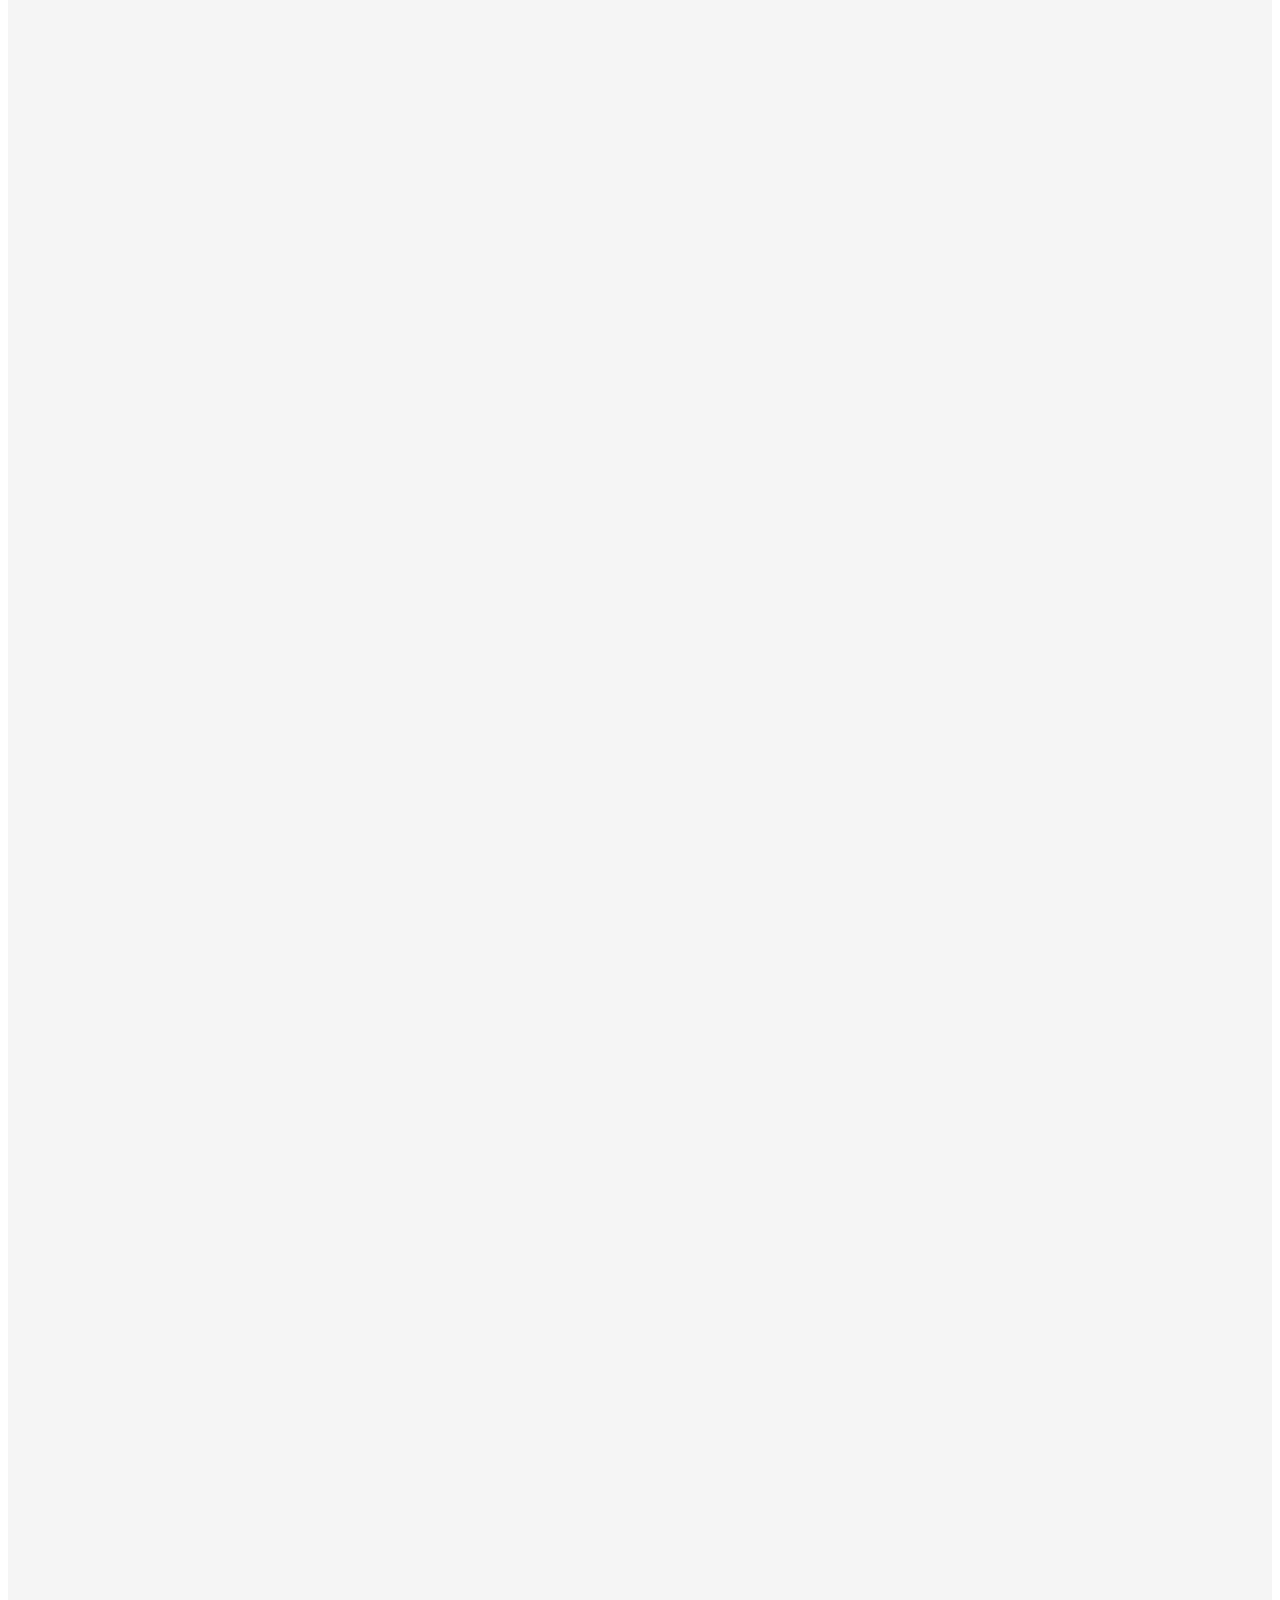
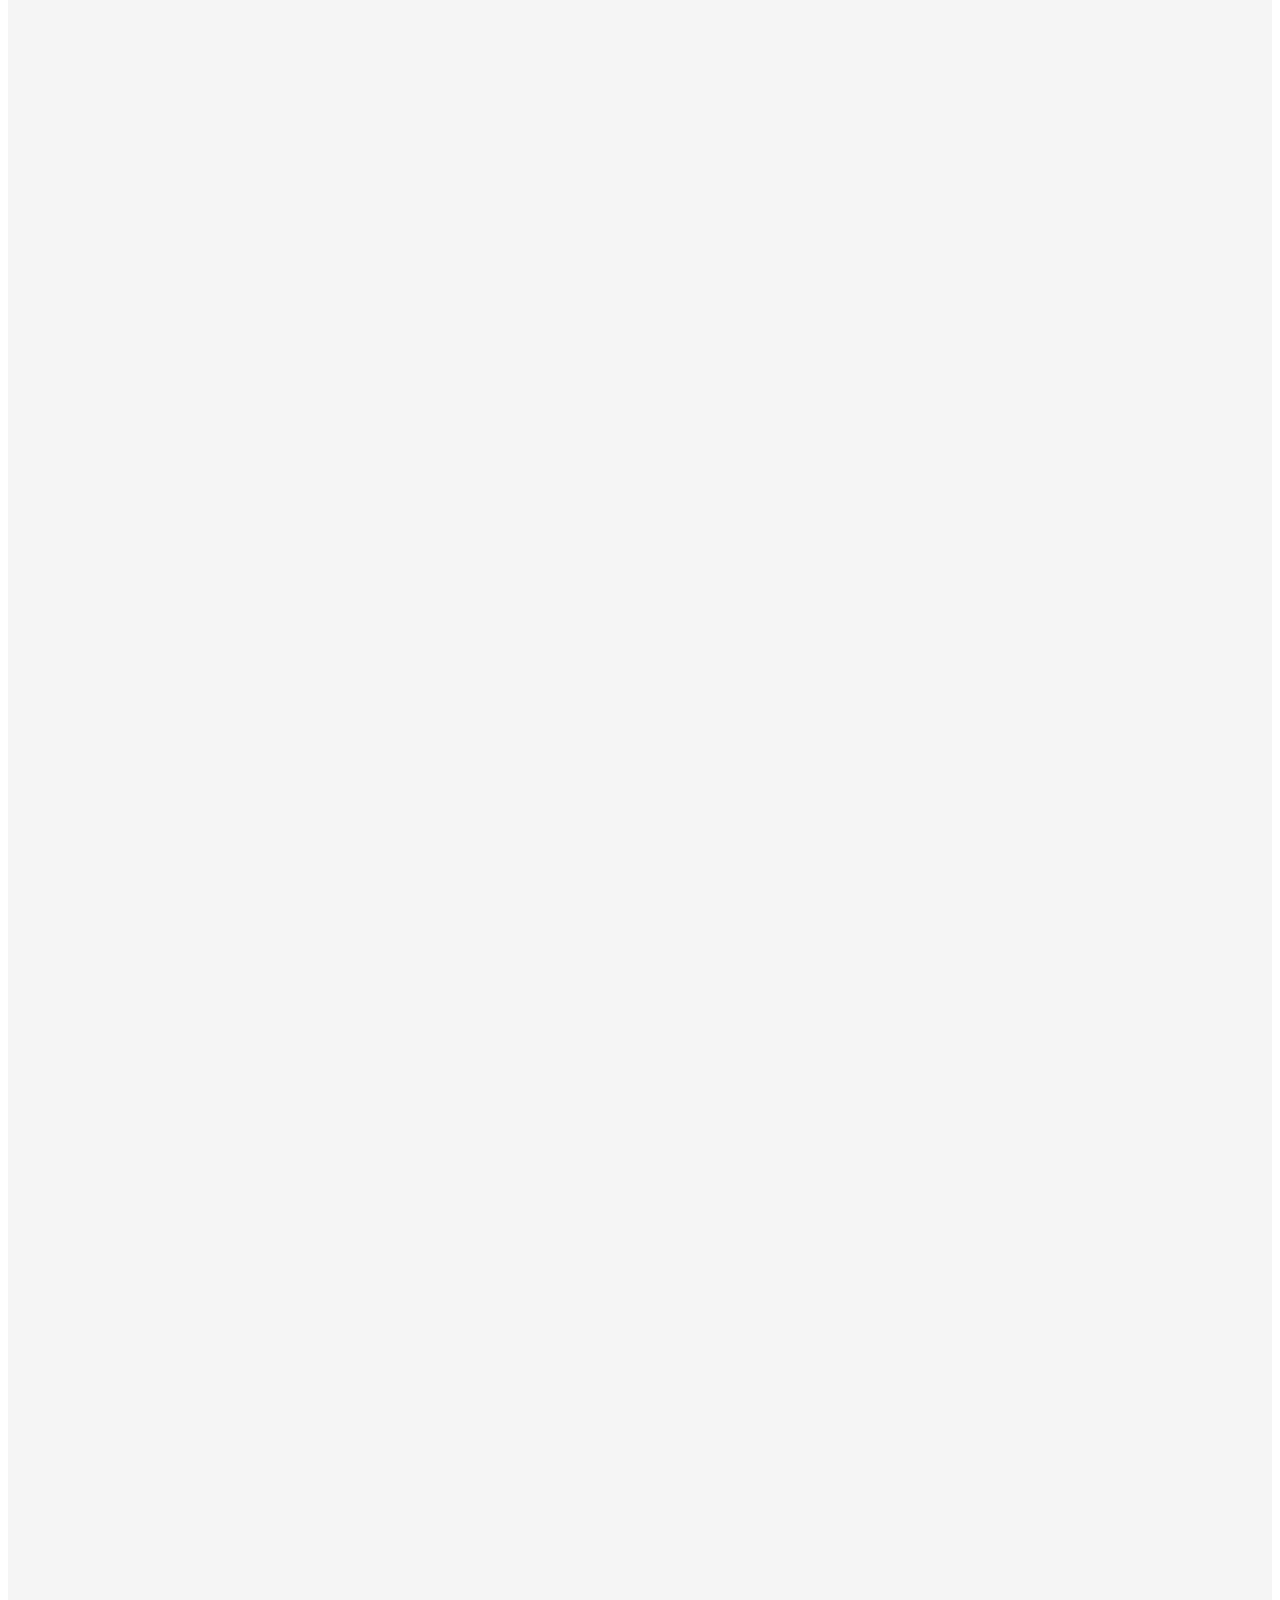
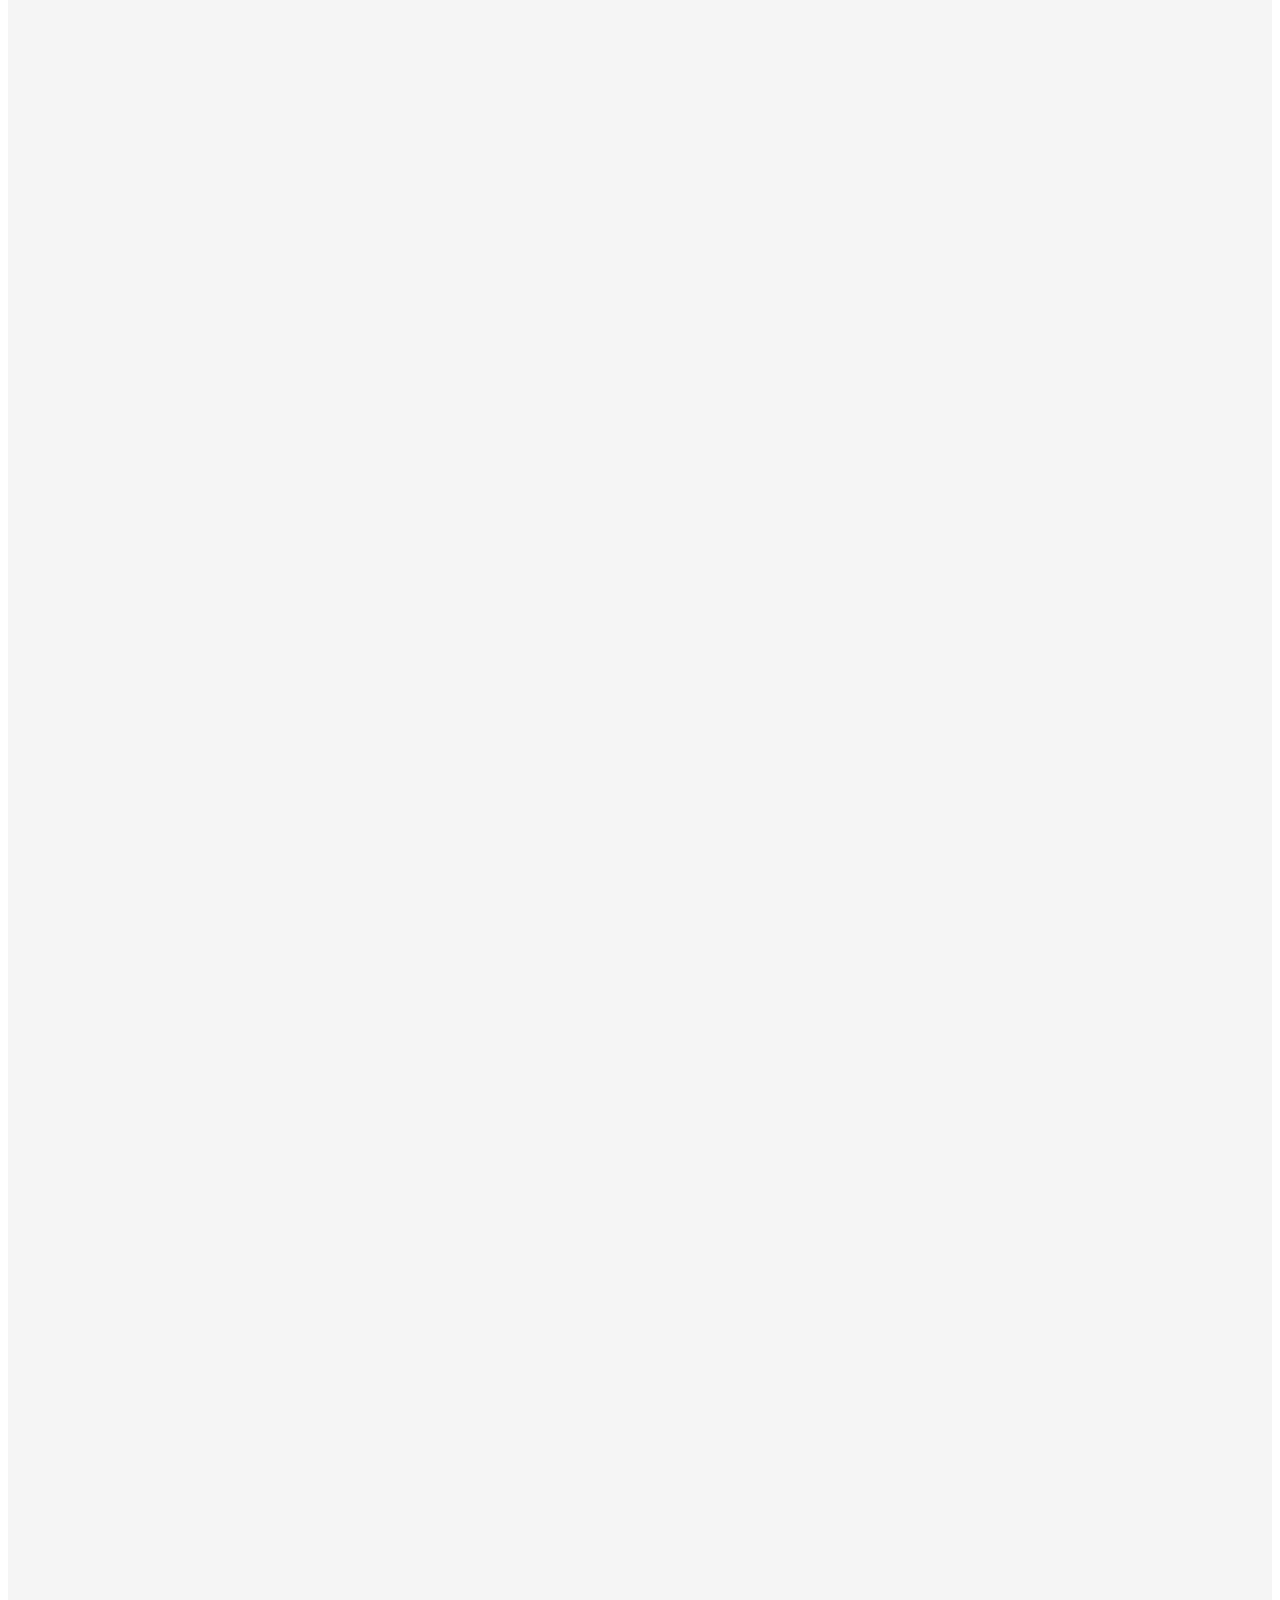
==== commit 4b72cf7a: "update tampilan" ====
--- a/index.html
+++ b/index.html
@@ -62,31 +62,35 @@
           <h3>Diselenggarakan pada 11 November 2024 di Jonggol, Jawa Barat.</h3>
         </div>
       </div>
+
       <div class="row couple">
-        <div class="col-lg-6">
-          <div class="card text-bg-dark" data-aos="fade-up"
-            data-aos-anchor-placement="top-center" data-aos-duration="1000">
-            <img src="img/Yunita00017.JPG" class="card-img" alt="Renaldy">
-            <div class="card-img-overlay">
+        <div class="col-lg-6" data-aos="fade-up" data-aos-anchor-placement="top-center" data-aos-duration="1000">
+          <div class="row">
+            <div class="col-8 text-end">
               <h3>Renaldy Gumelar, SK.m</h3>
-              <p class="card-text">Putra dari Bpk. RONNY Am IDRIS, SE <br> dan <br> Ibu Hj. ENDANG RETNO SUWARYANI</p>
-            </div>
-          </div>
-        </div>
-
+            <p class="card-text">Putra dari Bpk. RONNY Am IDRIS, SE <br> dan <br> Ibu Hj. ENDANG RETNO SUWARYANI</p>
+            </div>
+            <div class="col-4">
+              <img src="img/Yunita00017.JPG" alt="Sandhika Galih" class="img-responsive rounded-circle">
+            </div>
+          </div>
+        </div>
+      
         <span class="heart"><i class="bi bi-heart-fill"></i></span>
-
-        <div class="col-lg-6 card-women" data-aos="fade-up"
-          data-aos-anchor-placement="top-center" data-aos-duration="1000">
-          <div class="card text-bg-dark">
-            <img src="img/Yunita00033.JPG" class="card-img" alt="Renaldy">
-            <div class="card-img-overlay">
+      
+        <div class="col-lg-6" data-aos="fade-up" data-aos-anchor-placement="top-center" data-aos-duration="1000">
+          <div class="row">
+            <div class="col-4">
+              <img src="img/Yunita00033.JPG" alt="Nofariza" class="img-responsive rounded-circle">
+            </div>
+            <div class="col-8">
               <h3>Yunita Pratiwi, A.Md.Keb</h3>
               <p class="card-text">Putri dari Bpk. ANWAR SAWAR <br> dan <br> Ibu CICIH</p>
             </div>
           </div>
         </div>
       </div>
+
     </div>
   </section>
 
@@ -292,7 +296,7 @@
     <div class="container">
       <div class="row">
         <div class="col text-center">
-          <small class="block">&copy; 2024 DiNo Wedding. All Rights Reserved.</small>
+          <small class="block">&copy; 2024 Yunita&Renaldy Wedding. All Rights Reserved.</small>
           <small class="block">Design by <a href="https://instagram.com/bayuyudo">@Bayu</a>.</small>
         </div>
       </div>
--- a/style.css
+++ b/style.css
@@ -8,6 +8,7 @@
   font-size: 1.2rem;
   font-family: 'Work Sans', sans-serif;
   min-height: 4000px;
+  max-width: 100%;
 }
 
 .hero::before {
@@ -15,7 +16,9 @@
   position: absolute;
   top: 0;
   left: 0;
-  width: 100%;
+  right: 0;
+  /* max-width: 100%; */
+  /* width: 100%; */
   height: 100%;
   background-image: url(img/Yunita00007.JPG);
   background-size: cover;
@@ -29,8 +32,10 @@
 }
 
 .hero {
-  position: relative;
+  /* position: fixed; */
   min-height: 100vh;
+  width: 100%;
+  /* max-width: 100%; */
 }
 
 .hero h1,
@@ -68,10 +73,11 @@
   background-color: rgba(255, 255, 255, 0.3) !important;
   backdrop-filter: blur(4px);
   position: fixed;
-   left: 0;
-   bottom: 0;
-   width: 100%;
-   z-index: 5;
+  left: 0;
+  bottom: 0;
+  width: 100%;
+  z-index: 5;
+  max-width: 100%;
 }
 
 .mynavbar a {
@@ -88,11 +94,12 @@
   min-height: 100vh;
   padding-top: 3rem;
   padding-bottom: 5rem;
+  max-width: 100%;
 }
 
 .home .card-img {
-  height: 50rem;
-  animation: showright 4s;
+  height: 20rem;
+  border-radius: 50%;
 }
 
 .home .card-text {
@@ -157,10 +164,12 @@
   color: var(--pink);
   padding-top: 2rem;
   padding-bottom: 8rem;
+  max-width: 100%;
 }
 
 .info .simply-countdown {
   color: white;
+  max-width: 100%;
 }
 
 .info .alamat {
@@ -218,105 +227,9 @@
   font-weight: 300;
 }
 
-.timeline {
-  list-style: none;
-  padding: 1.4rem 0;
-  margin-top: 1rem;
-  position: relative;
-}
-
-.timeline::before {
-  content: '';
-  top: 0;
-  bottom: 0;
-  position: absolute;
-  width: 1px;
-  background-color: #ccc;
-  left: 50%;
-}
-
-.timeline li {
-  margin-bottom: 1.5rem;
-  position: relative;
-}
-
-.timeline li::before,
-.timeline li::after {
-  content: '';
-  display: table;
-}
-
-.timeline li::after {
-  clear: both;
-}
-
-.timeline li .timeline-image {
-  width: 160px;
-  height: 160px;
-  background-color: #ccc;
-  position: absolute;
-  left: 50%;
-  transform: translateX(-50%);
-  border-radius: 50%;
-  background-size: cover;
-  background-position: center;
-  background-repeat: no-repeat;
-}
-
-.timeline li .timeline-panel {
-  width: 40%;
-  float: left;
-  border: 1px solid #ccc;
-  padding: 2rem;
-  position: relative;
-  border-radius: 8px;
-  background-color: #fff;
-}
-
-.timeline li .timeline-panel::before {
-  content: '';
-  display: inline-block;
-  position: absolute;
-  border-top: 15px solid transparent;
-  border-left: 15px solid #ccc;
-  border-right: 0 solid #ccc;
-  border-bottom: 15px solid transparent;
-  top: 80px;
-  right: -15px;
-}
-
-.timeline li .timeline-panel::after {
-  content: '';
-  position: absolute;
-  display: inline-block;
-  border-top: 14px solid transparent;
-  border-left: 14px solid #fff;
-  border-right: 0 solid #fff;
-  border-bottom: 14px solid transparent;
-  top: 81px;
-  right: -13px;
-}
-
-.timeline li.timeline-inverted .timeline-panel {
-  float: right;
-}
-
-.timeline li.timeline-inverted .timeline-panel::before {
-  border-left-width: 0;
-  border-right-width: 15px;
-  left: -15px;
-  right: auto;
-}
-
-.timeline li.timeline-inverted .timeline-panel::after {
-  border-left-width: 0;
-  border-right-width: 14px;
-  left: -13px;
-  right: auto;
-}
-
 .gallery {
   background-color: #f5f5f5;
+  max-width: 100%;
 }
 
 .rsvp {
@@ -423,35 +336,6 @@
   .home .heart {
     display: none;
   }
-
-  .timeline::before {
-    left: 60px;
-  }
-
-  .timeline li .timeline-image {
-    left: 15px;
-    margin-left: 45px;
-    top: 16px;
-  }
-
-  .timeline li .timeline-panel {
-    width: calc((100% - 200px));
-    float: right;
-  }
-
-  .timeline li .timeline-panel::before {
-    border-left-width: 0;
-    border-right-width: 15px;
-    left: -15px;
-    right: auto;
-  }
-
-  .timeline li .timeline-panel::after {
-    border-left-width: 0;
-    border-right-width: 14px;
-    left: -13px;
-    right: auto;
-  }
 }
 
 /* tablet */
@@ -469,15 +353,6 @@
     font-size: 2rem;
     text-align: center;
   }
-
-  .sticky-top {
-    overflow: hidden;
-  }
-
-  .timeline li .timeline-image {
-    width: 140px;
-    height: 140px;
-  }
 }
 
 /* mobile phone */
@@ -495,7 +370,7 @@
   }
 
   .card-women {
-    margin-top: 2rem;
+    margin-top: 5rem;
   }
 
   footer {
@@ -509,22 +384,4 @@
     padding: 30px;
     margin: 3px;
   }
-
-  .timeline li .timeline-image {
-    width: 80px;
-    height: 80px;
-  }
-
-  .timeline li .timeline-panel {
-    width: 65%;
-    transform: translateX(-20px);
-  }
-
-  .timeline li .timeline-panel::before {
-    top: 30px;
-  }
-
-  .timeline li .timeline-panel::after {
-    top: 31px;
-  }
-}
+}
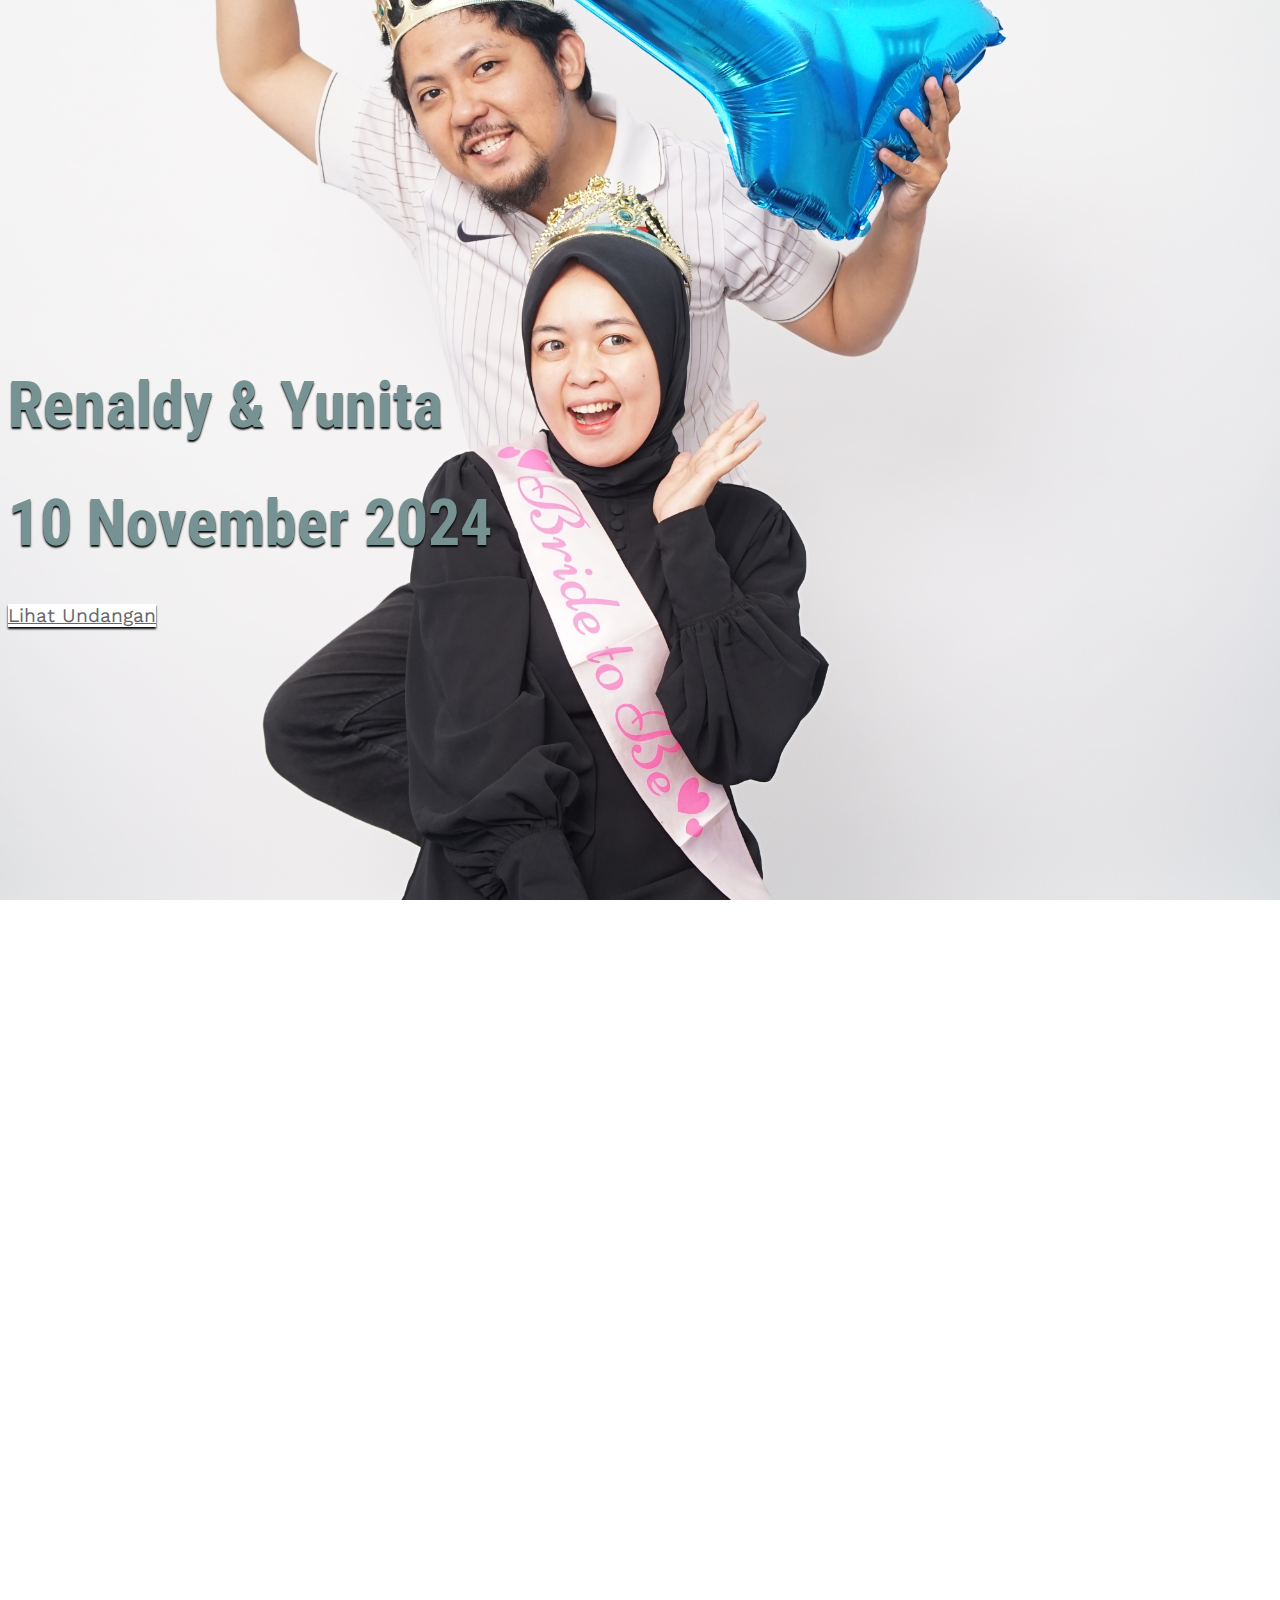
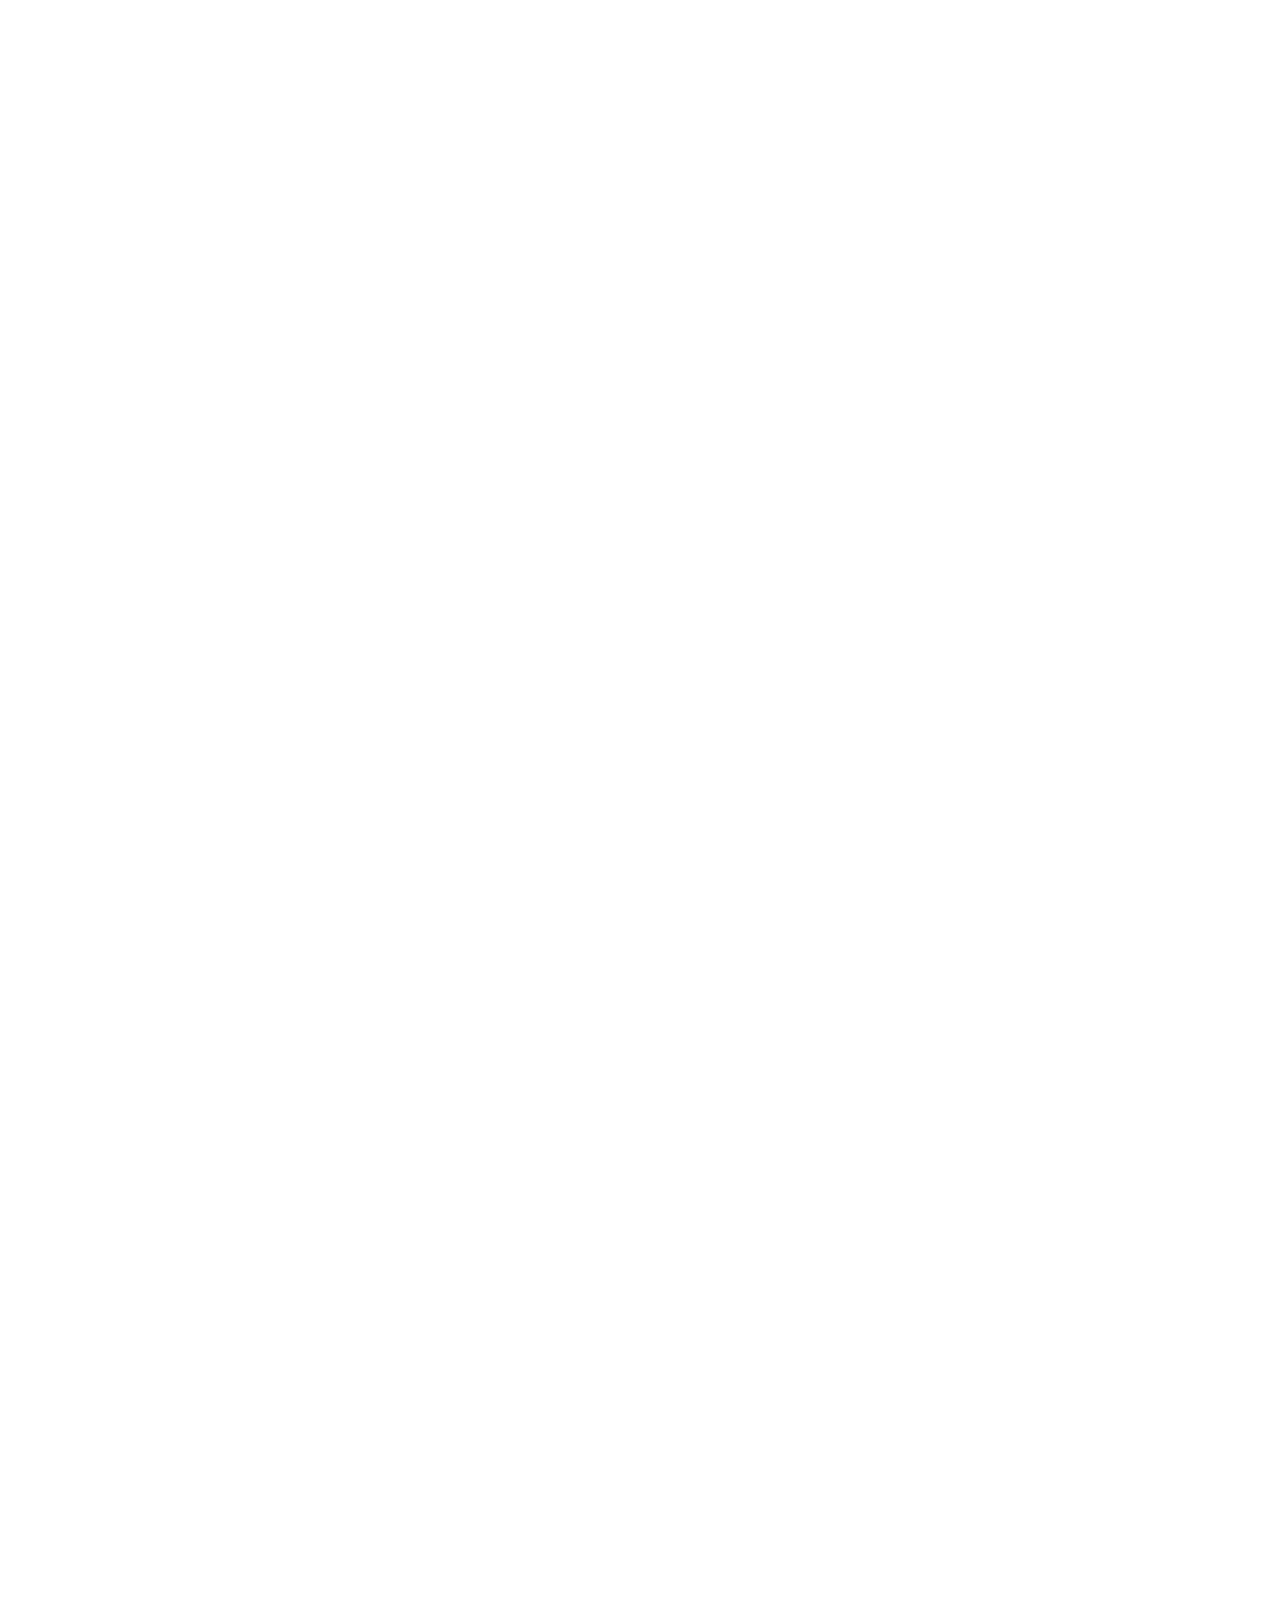
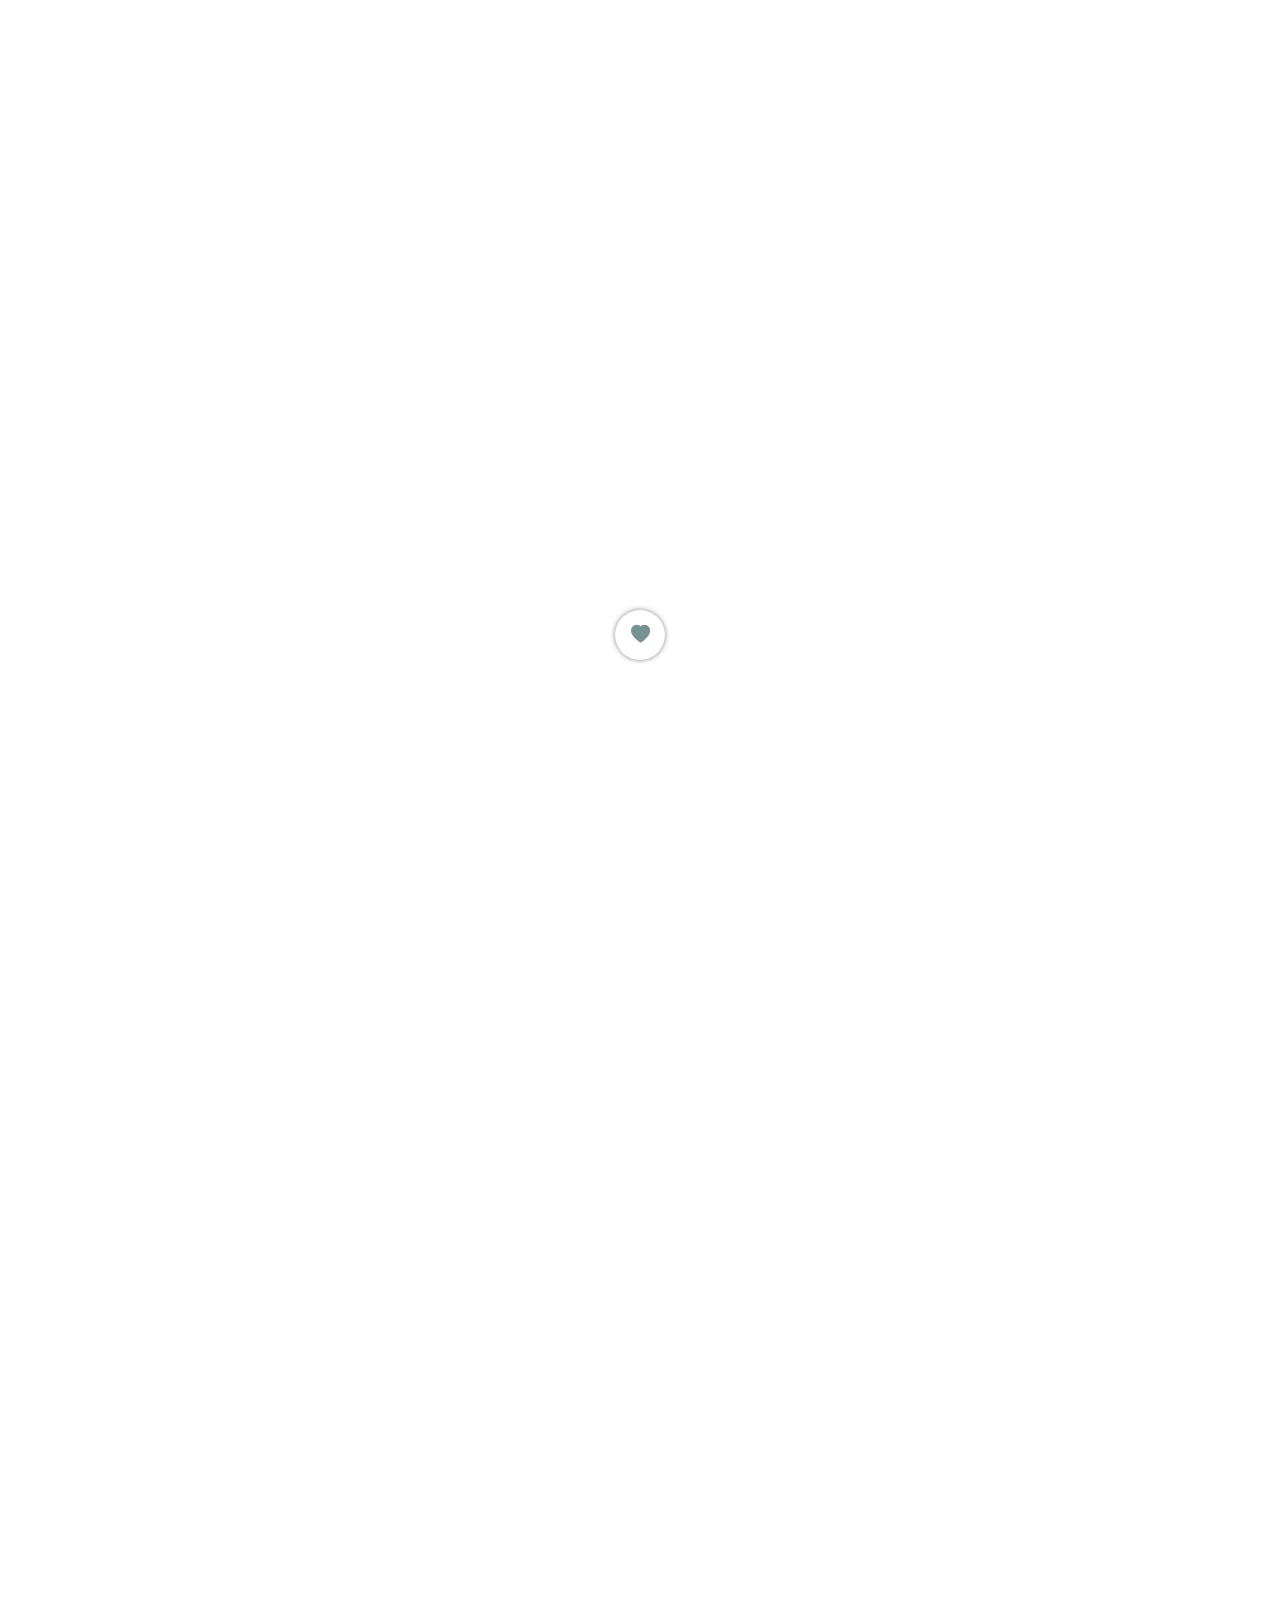
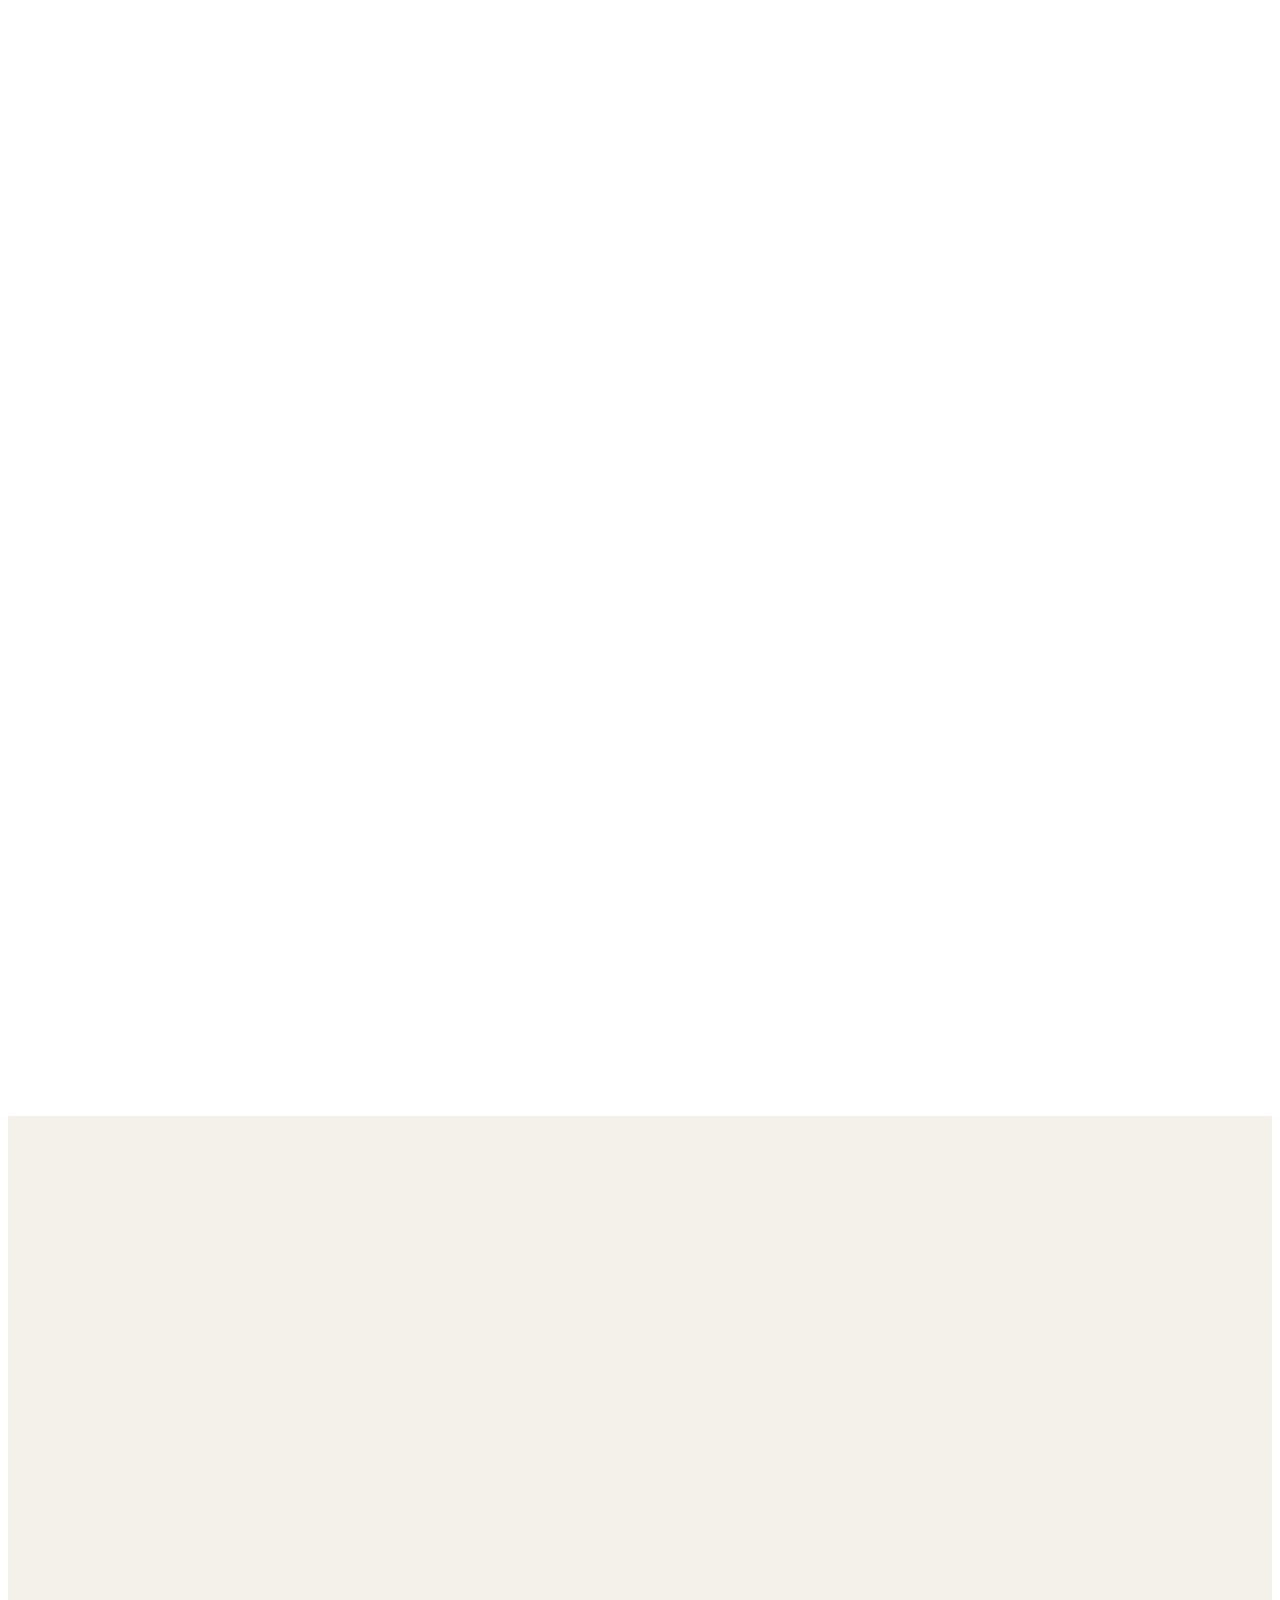
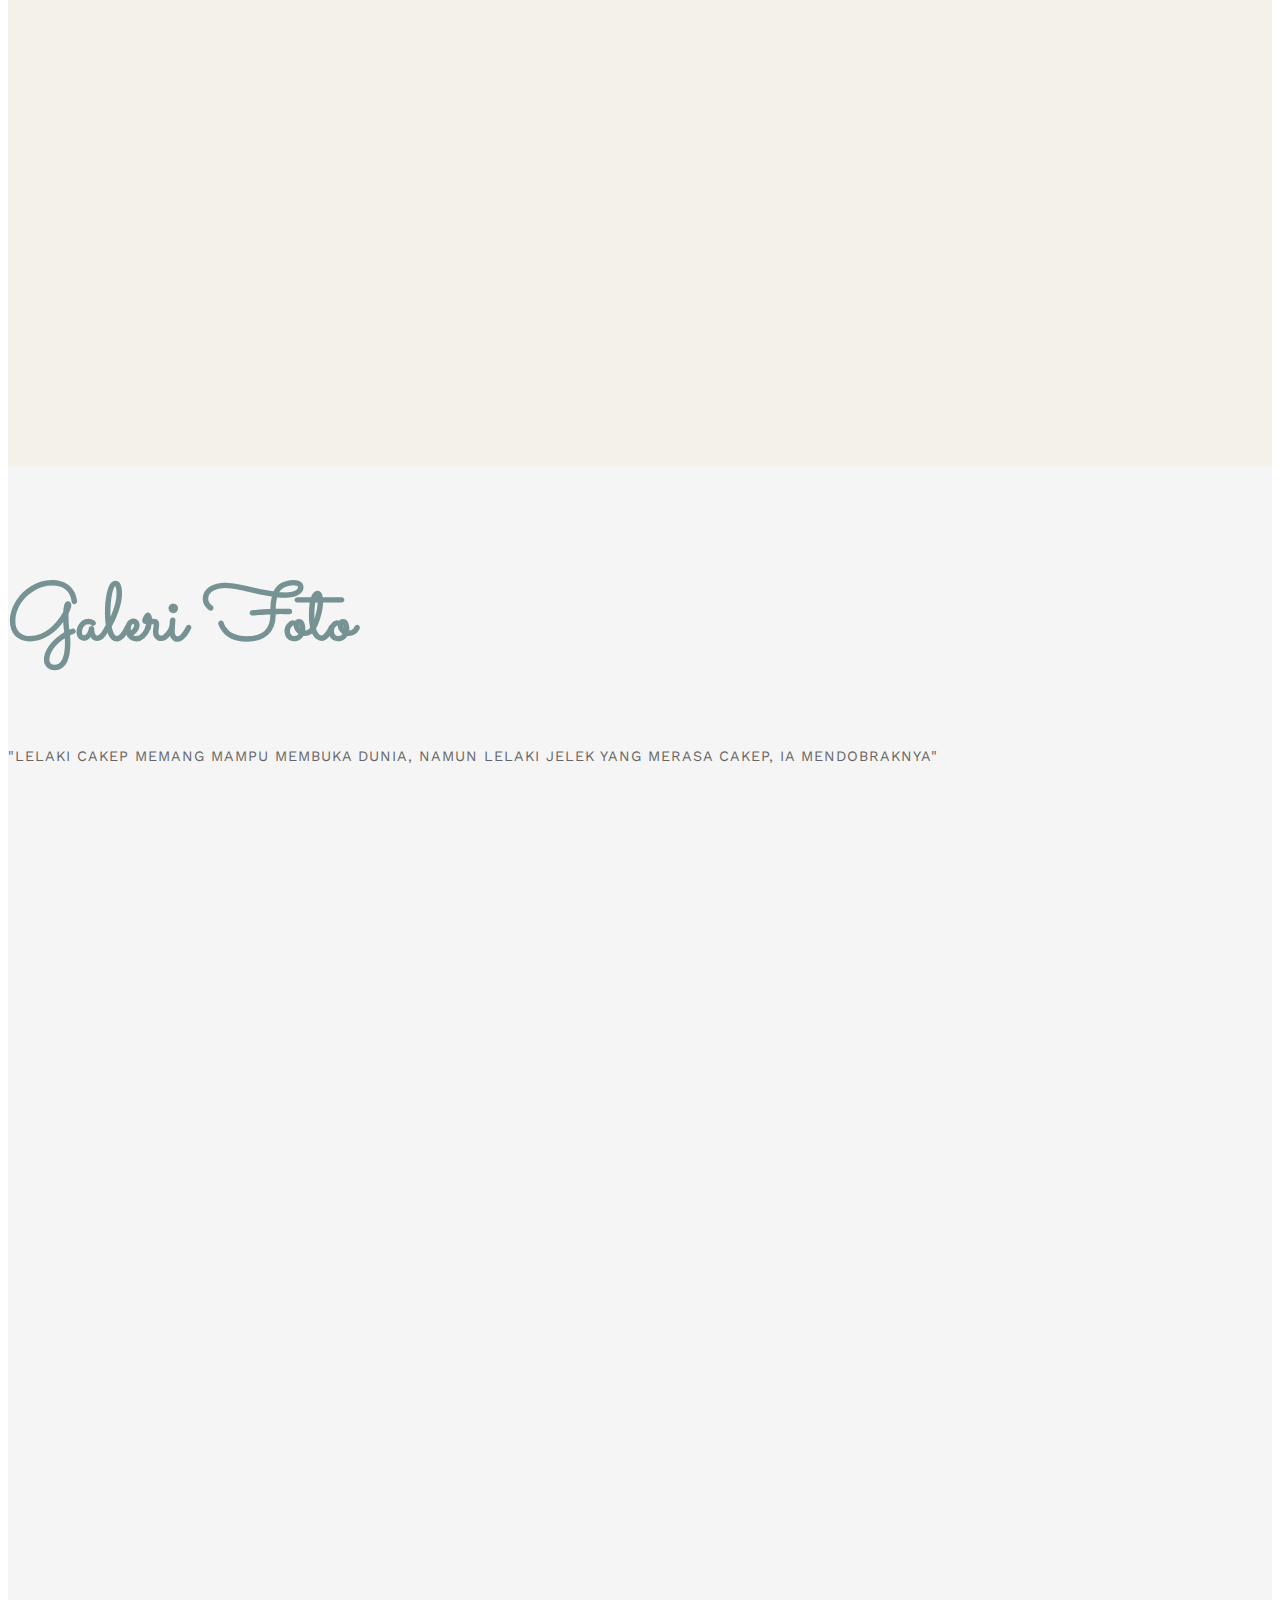
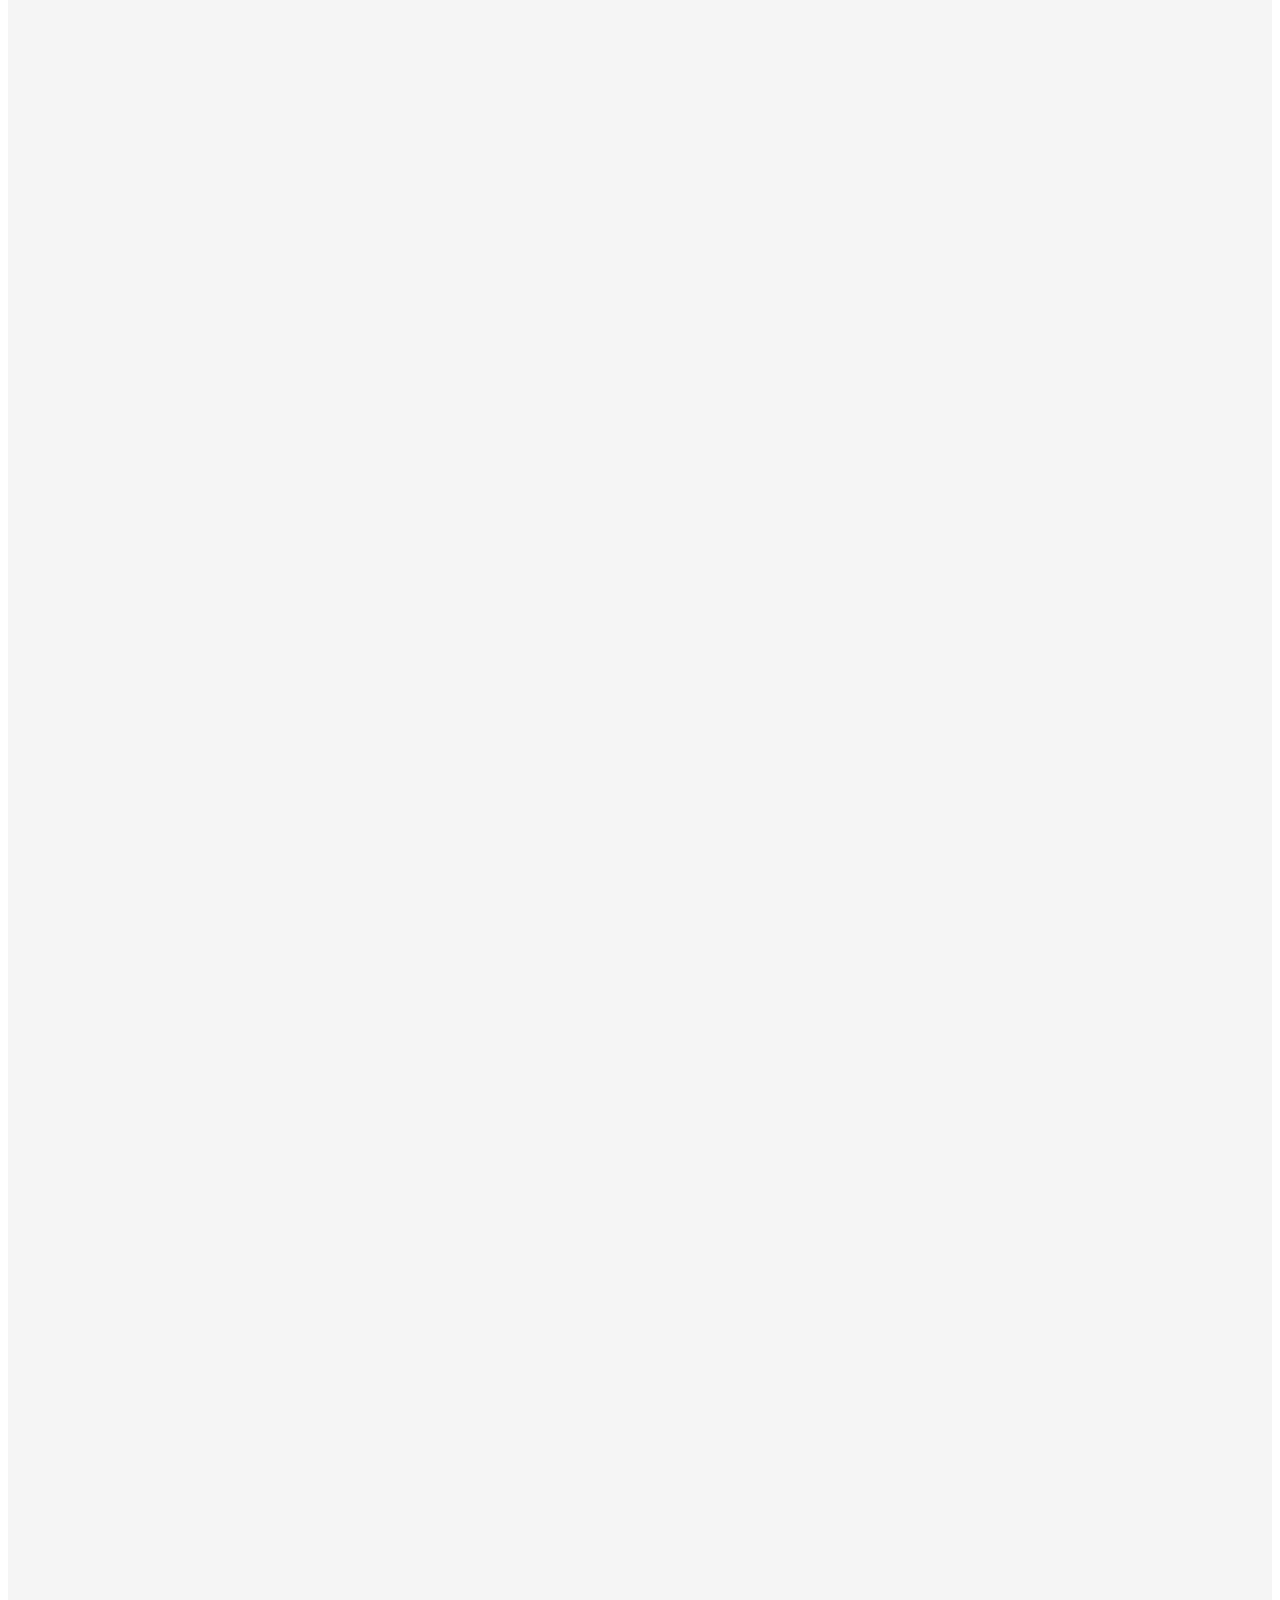
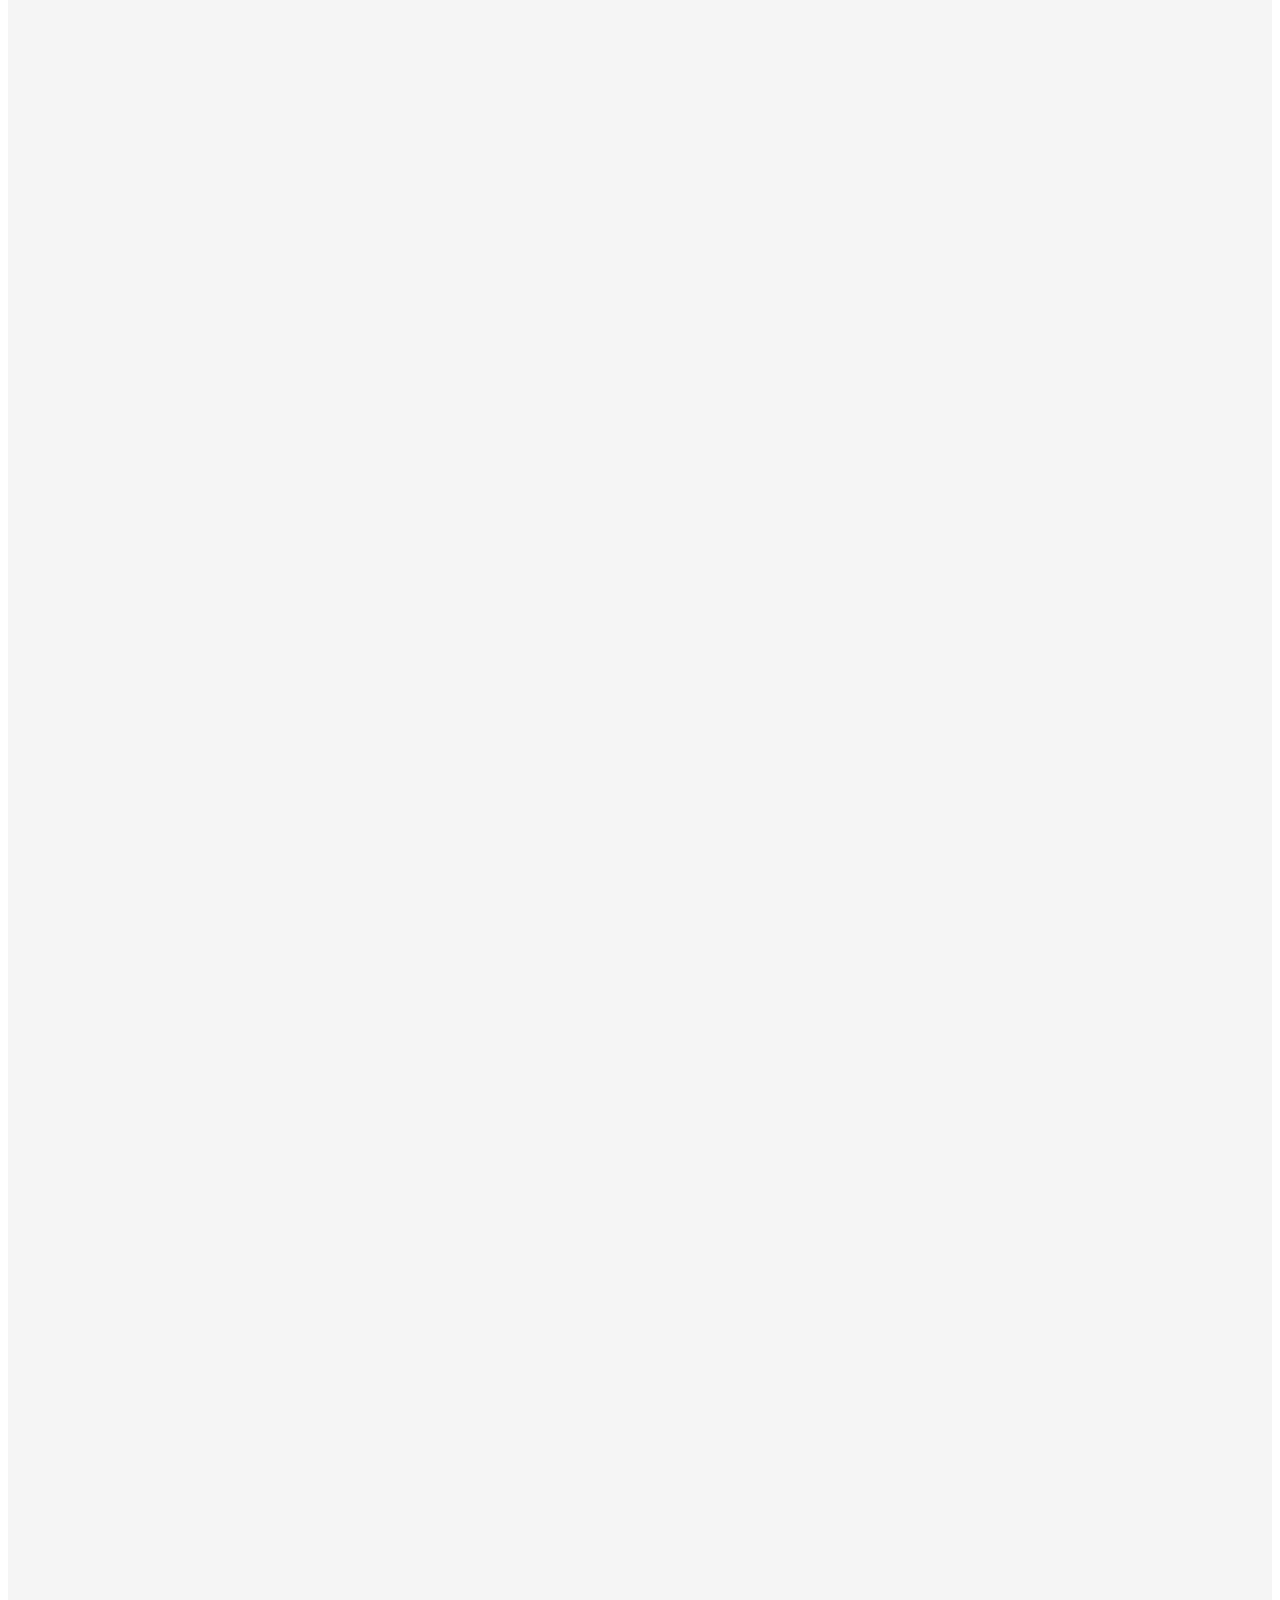
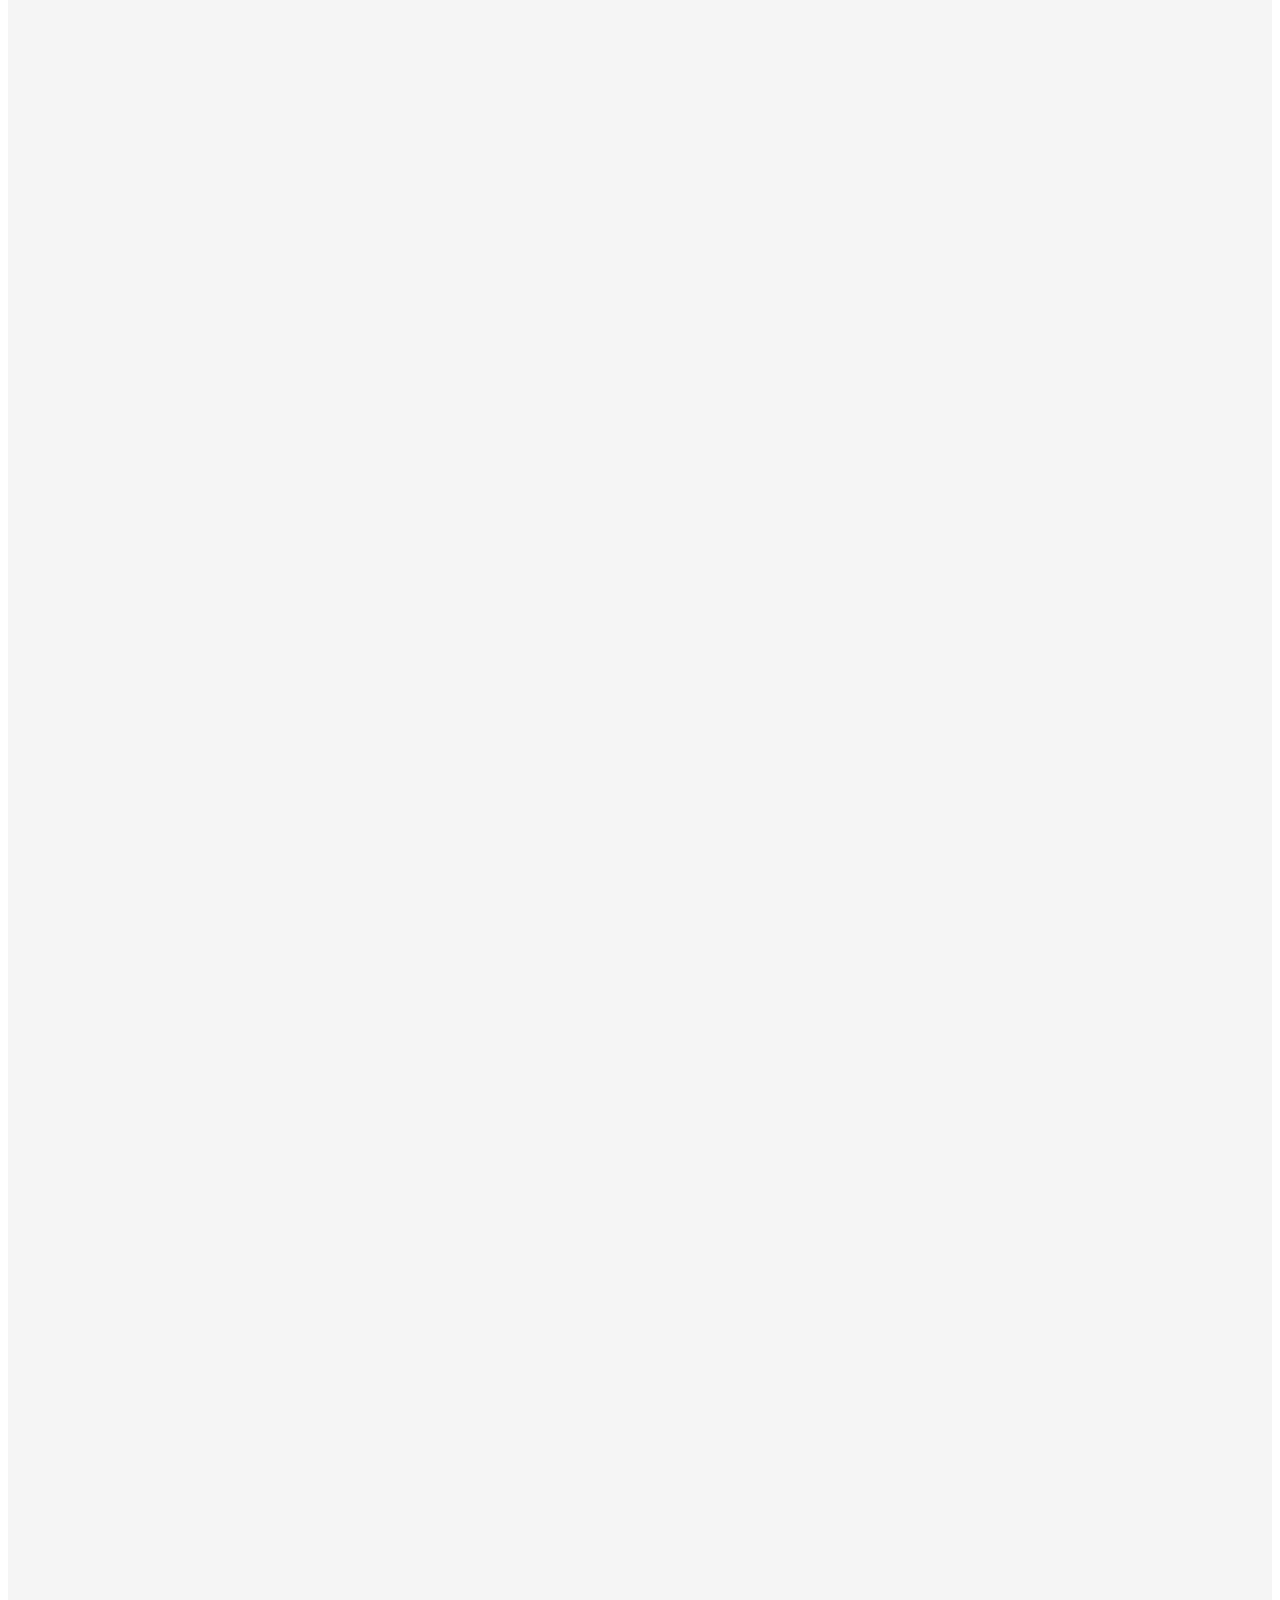
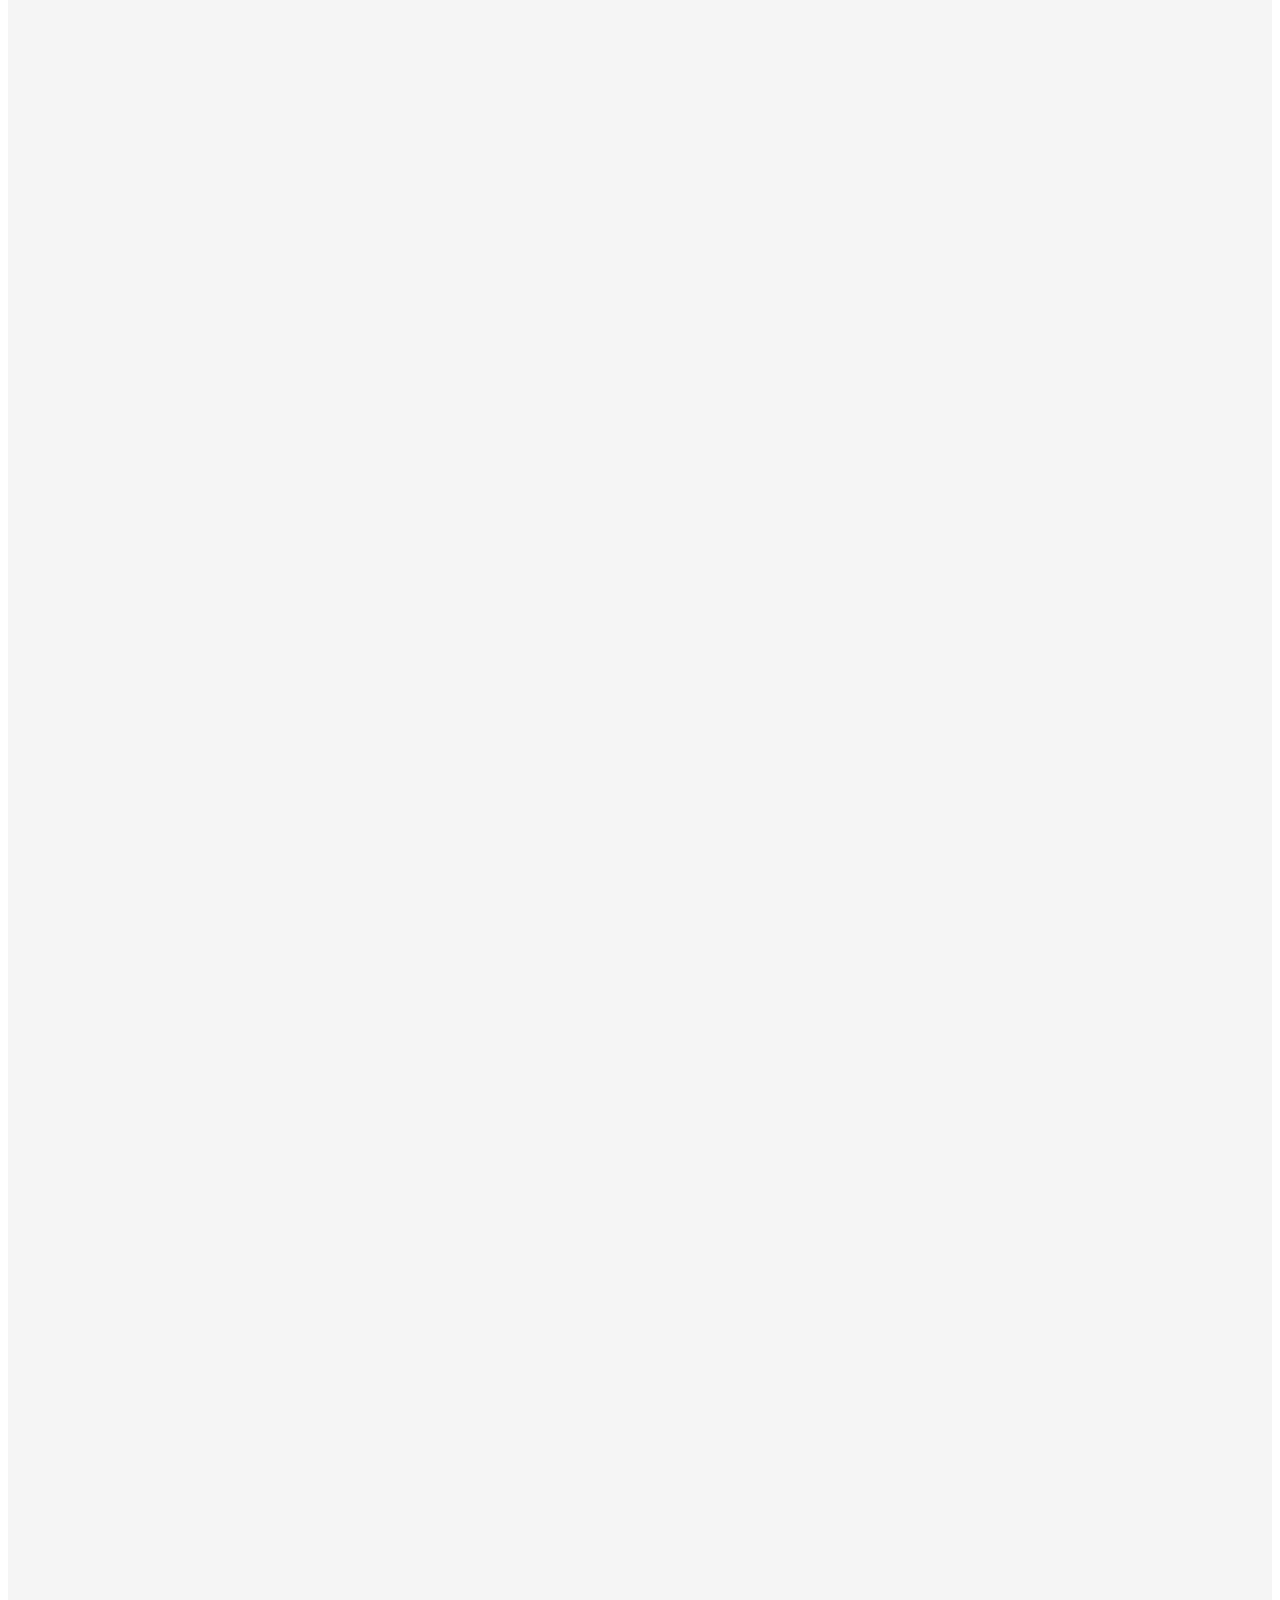
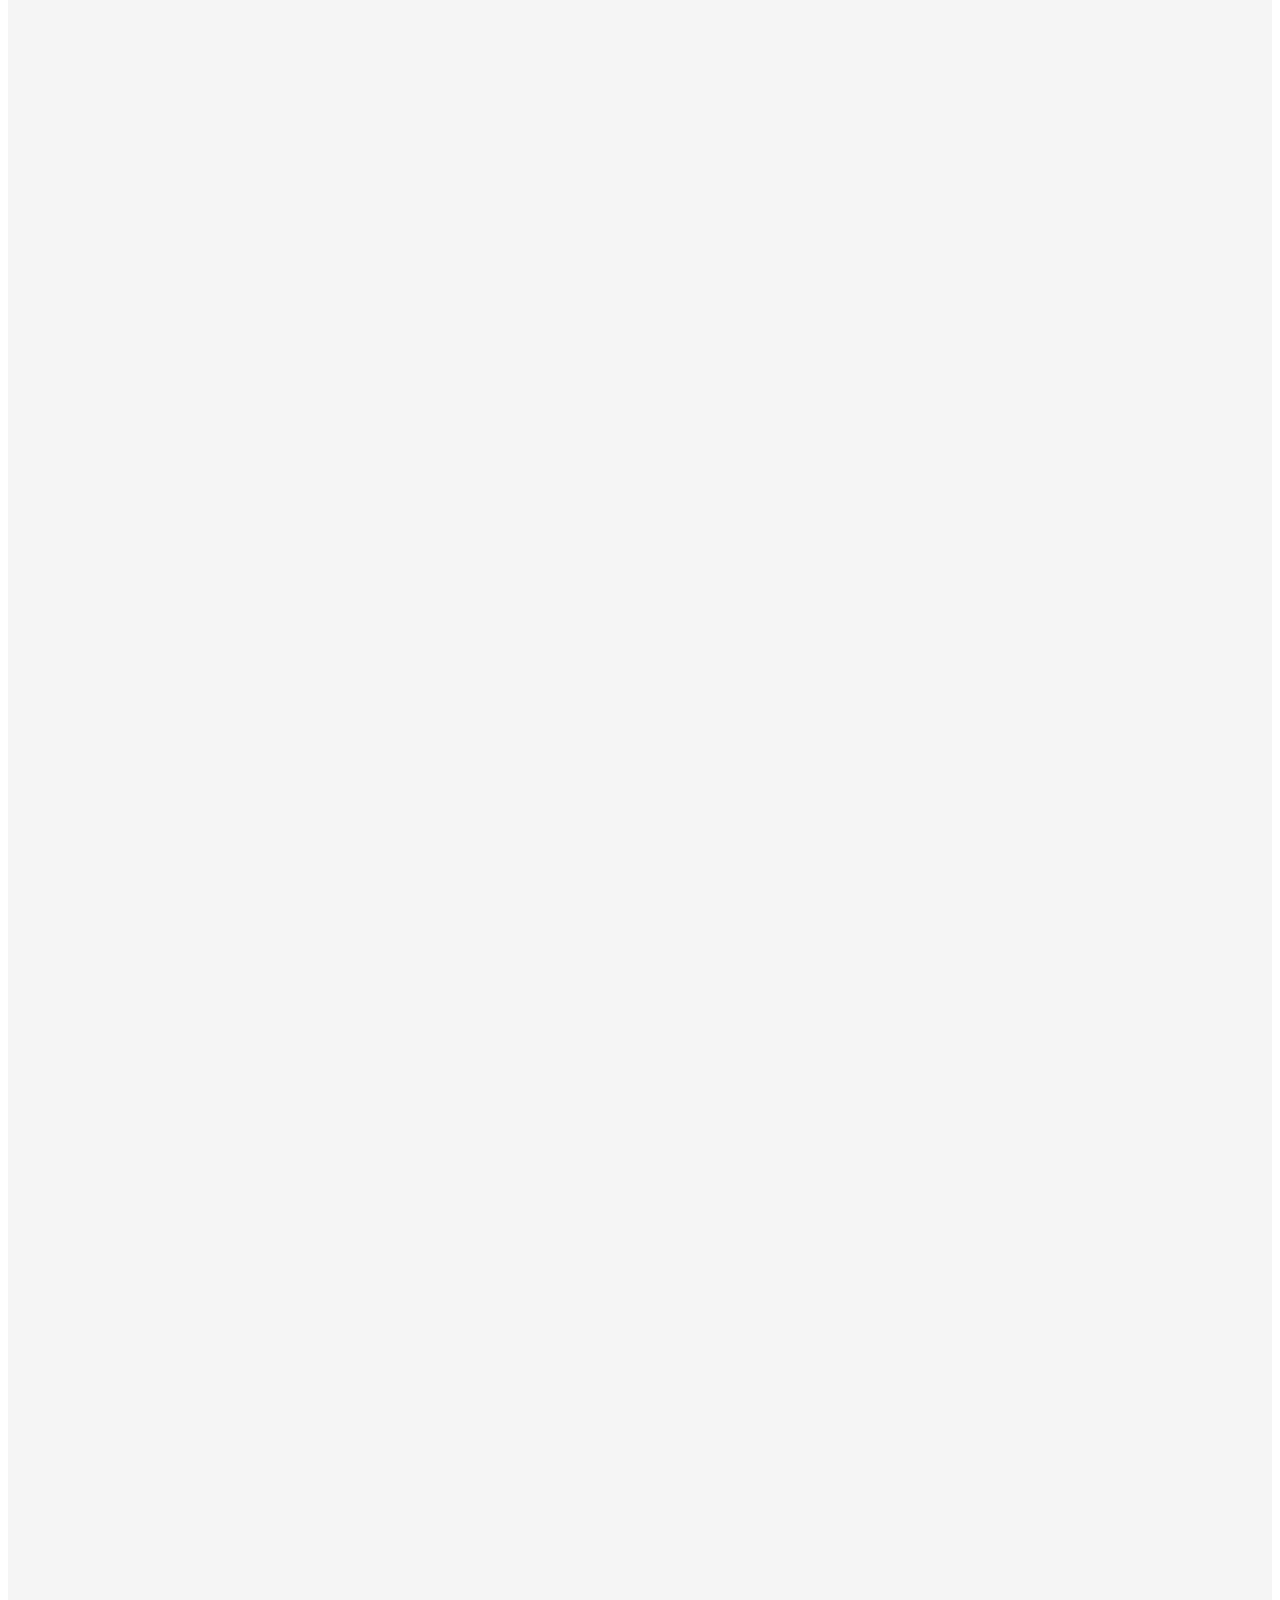
==== commit cf7f56fd: "salah tanggal" ====
--- a/index.html
+++ b/index.html
@@ -35,7 +35,7 @@
     class="hero w-100 h-100 p-3 text-left d-flex justify-content-left align-items-left text-white">
     <main class="title-first">
       <h1>Renaldy & Yunita</h1>
-      <h1>11 November 2024</h1>
+      <h1>10 November 2024</h1>
       <a href="#home" class="btn btn-lg mt-4" onClick="enableScroll()">Lihat Undangan</a>
     </main>
   </section>
@@ -59,7 +59,7 @@
       <div class="row justify-content-center" data-aos="zoom-in">
         <div class="col-md-8 text-center">
           <h2>Acara Pernikahan</h2>
-          <h3>Diselenggarakan pada 11 November 2024 di Jonggol, Jawa Barat.</h3>
+          <h3>Diselenggarakan pada 10 November 2024 di Jonggol, Jawa Barat.</h3>
         </div>
       </div>
 
@@ -209,7 +209,7 @@
       </div>
 
       <form class="row row-cols-md-auto g-3 align-items-center justify-content-center" method="POST"
-        action="https://script.google.com/macros/s/AKfycbyddFbEJRqwEeA6OmZAuNf0jw_B30ZUOS5qSDwlAKV_nurcW7H6osJx2ZWnIeTmPm_35g/exec"
+        action="https://script.google.com/macros/s/AKfycbwV_4nOhHKqvkv7n5vqQWG33YmMckoLVpGCpZQyTLQqLbAnenaJeVe2-_Y7lvyA6rv6jw/exec"
         id="my-form">
         <div class="col-12">
           <div class="mb-3">
@@ -238,7 +238,7 @@
         </div>
       </form>
 
-      <div class="row justify-content-center mt-5">
+      <!-- <div class="row justify-content-center mt-5">
         <div class="col-md-6">
           <div id="disqus_thread"></div>
           <script>
@@ -261,7 +261,7 @@
           <noscript>Please enable JavaScript to view the <a href="https://disqus.com/?ref_noscript">comments powered by
               Disqus.</a></noscript>
         </div>
-      </div>
+      </div> -->
 
     </div>
   </section>
--- a/style.css
+++ b/style.css
@@ -8,6 +8,7 @@
   font-size: 1.2rem;
   font-family: 'Work Sans', sans-serif;
   min-height: 4000px;
+  right: 0;
   max-width: 100%;
 }
 
@@ -71,7 +72,7 @@
 
 .mynavbar {
   background-color: rgba(255, 255, 255, 0.3) !important;
-  backdrop-filter: blur(4px);
+  /* backdrop-filter: blur(4px); */
   position: fixed;
   left: 0;
   bottom: 0;
@@ -169,7 +170,6 @@
 
 .info .simply-countdown {
   color: white;
-  max-width: 100%;
 }
 
 .info .alamat {
@@ -241,11 +241,11 @@
 }
 
 .rsvp p {
-  color: white;
+  color: rgb(100, 91, 91);
 }
 
 .rsvp form label {
-  color: white;
+  color: rgb(100, 91, 91);
 }
 
 .rsvp button {
@@ -255,9 +255,9 @@
 }
 
 .rsvp button:hover {
-  background-color: white;
-  color: var(--pink);
-  border: 1px solid white;
+  background-color: rgb(100, 91, 91);
+  color: var(--pink);
+  border: 1px solid rgb(100, 91, 91);
 }
 
 footer {
@@ -297,15 +297,6 @@
   line-height: 0;
 }
 
-@keyframes showright {
-  from {
-    transform: rotate(0);
-  }
-  to {
-    transform: rotate(360deg);
-  }
-}
-
 @keyframes rotating {
   from {
     transform: rotate(0);
@@ -327,6 +318,7 @@
 @media (max-width: 992px) {
   html {
     font-size: 75%;
+    max-width: 100%;
   }
 
   .simply-countdown > .simply-section {
@@ -342,6 +334,7 @@
 @media (max-width: 768px) {
   html {
     font-size: 65%;
+    max-width: 100%;
   }
 
   .simply-countdown > .simply-section {
@@ -359,6 +352,7 @@
 @media (max-width: 576px) {
   html {
     font-size: 60%;
+    max-width: 100%;
   }
 
   .hero .title-first {
